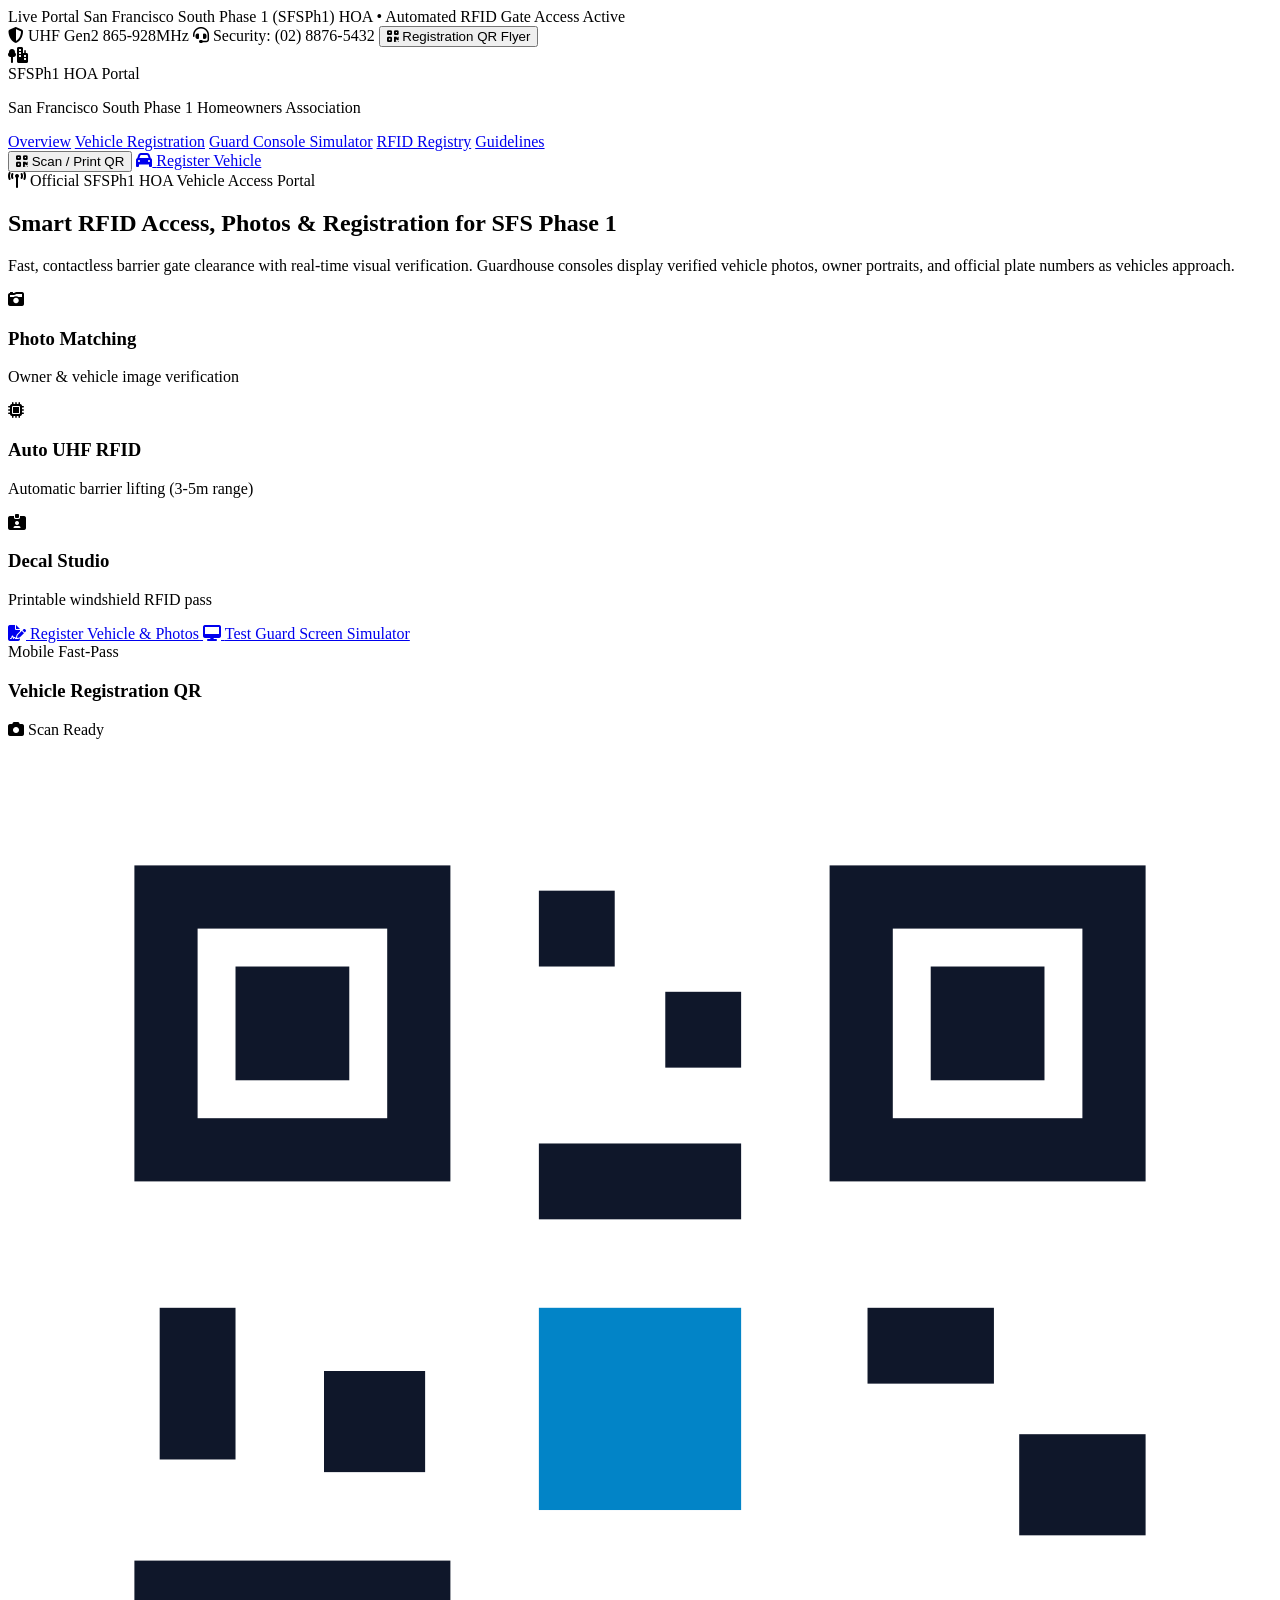
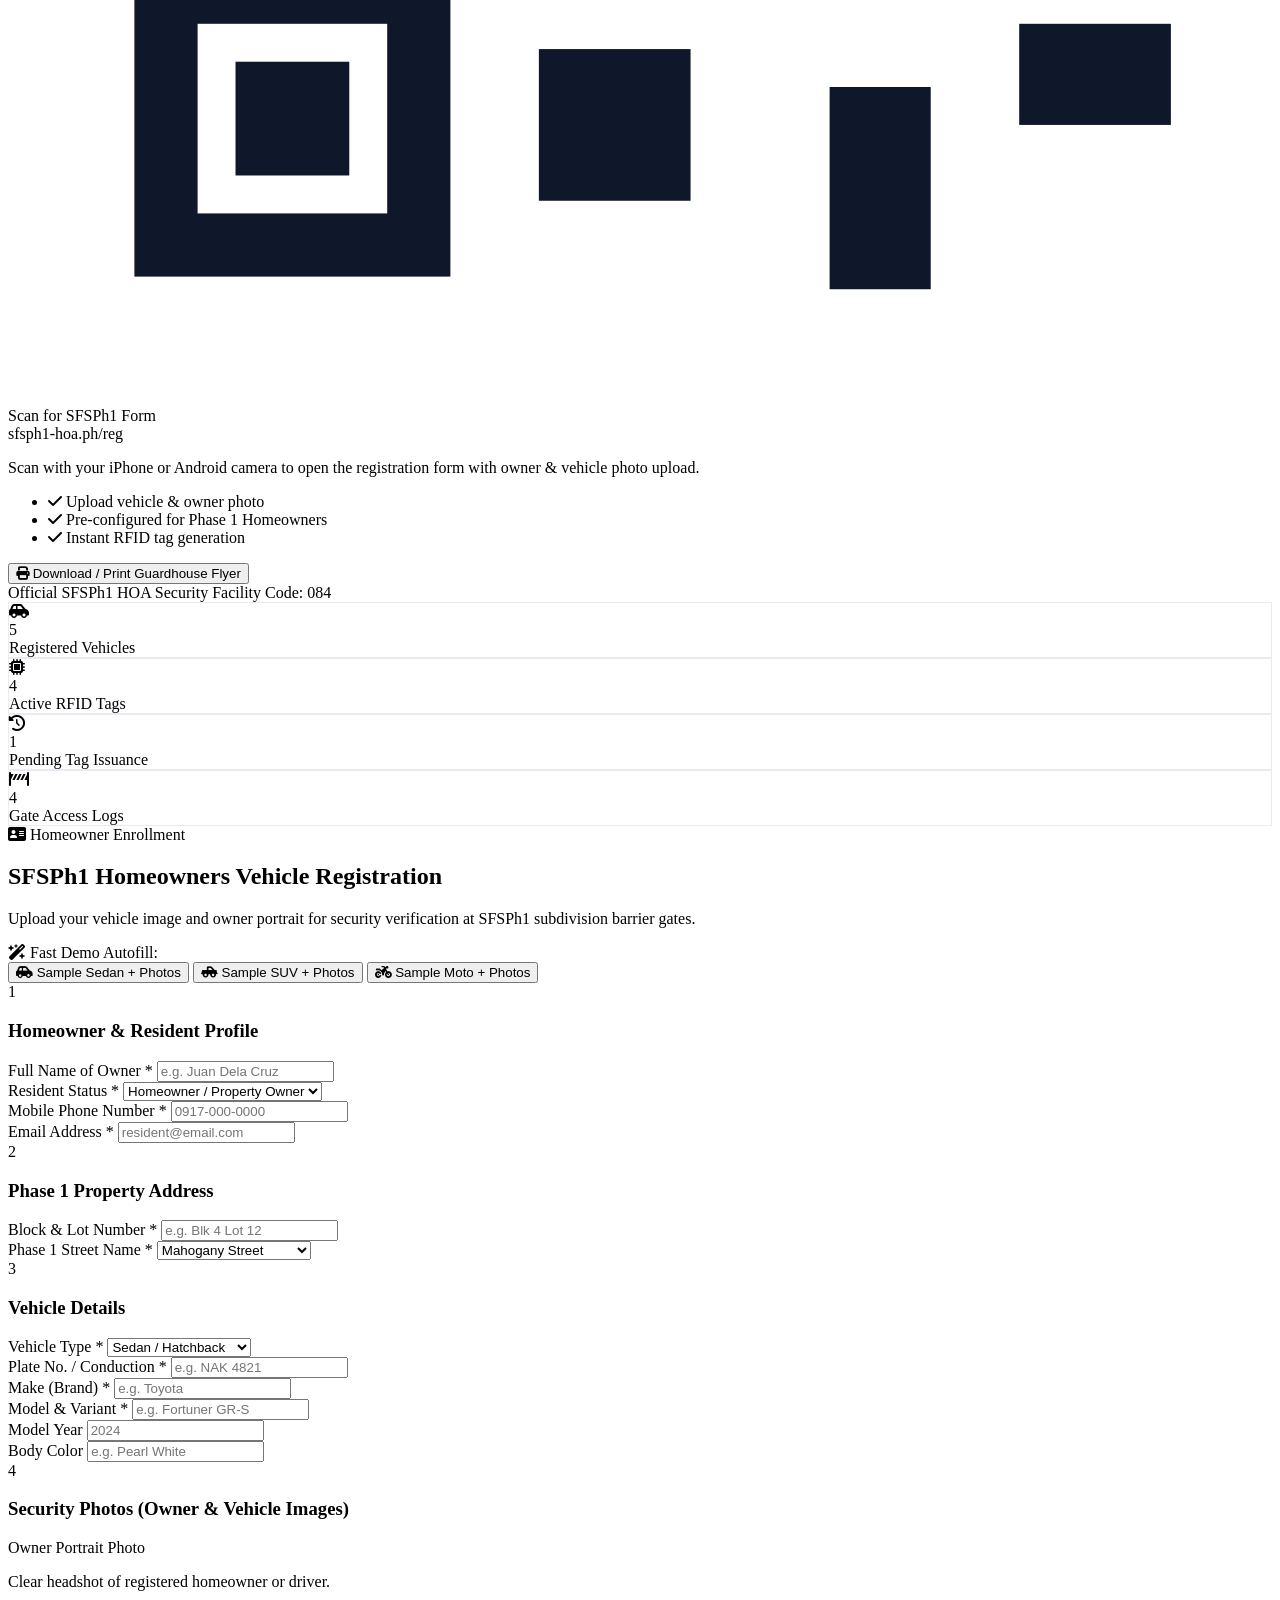
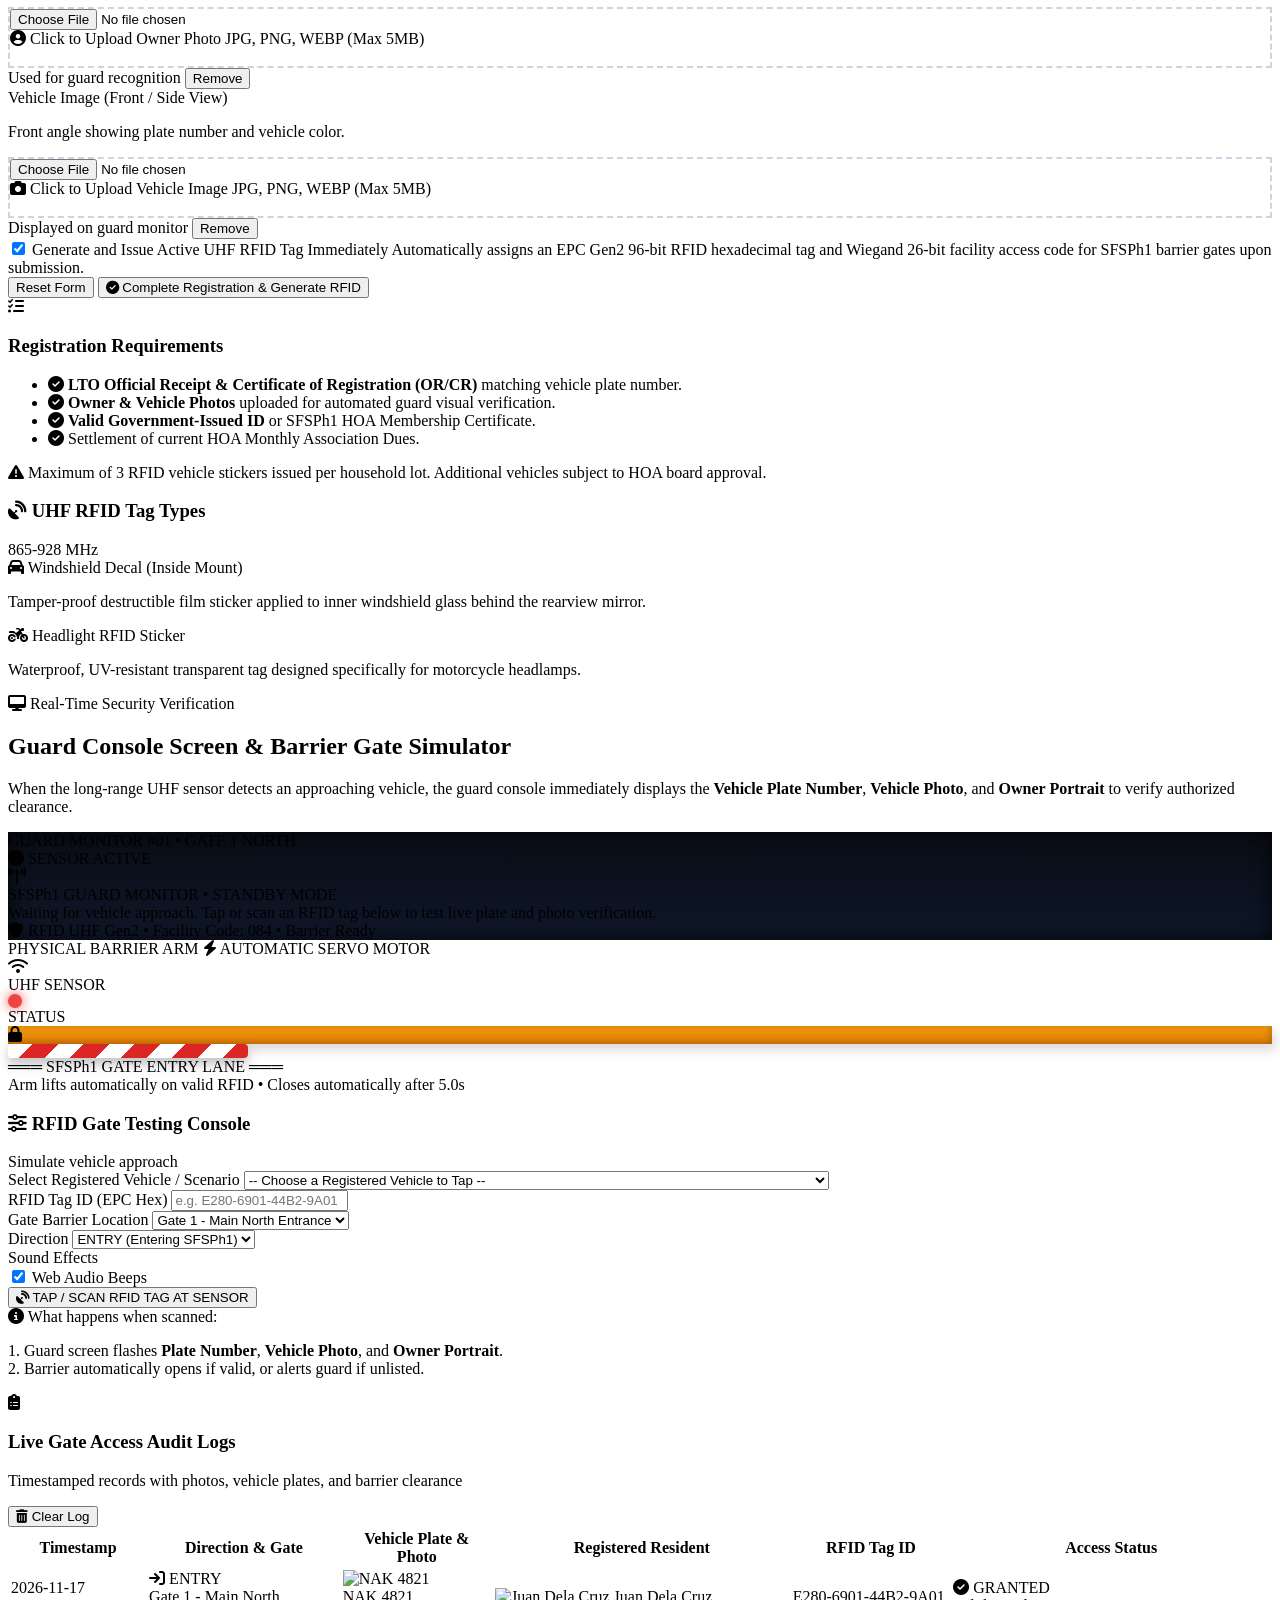
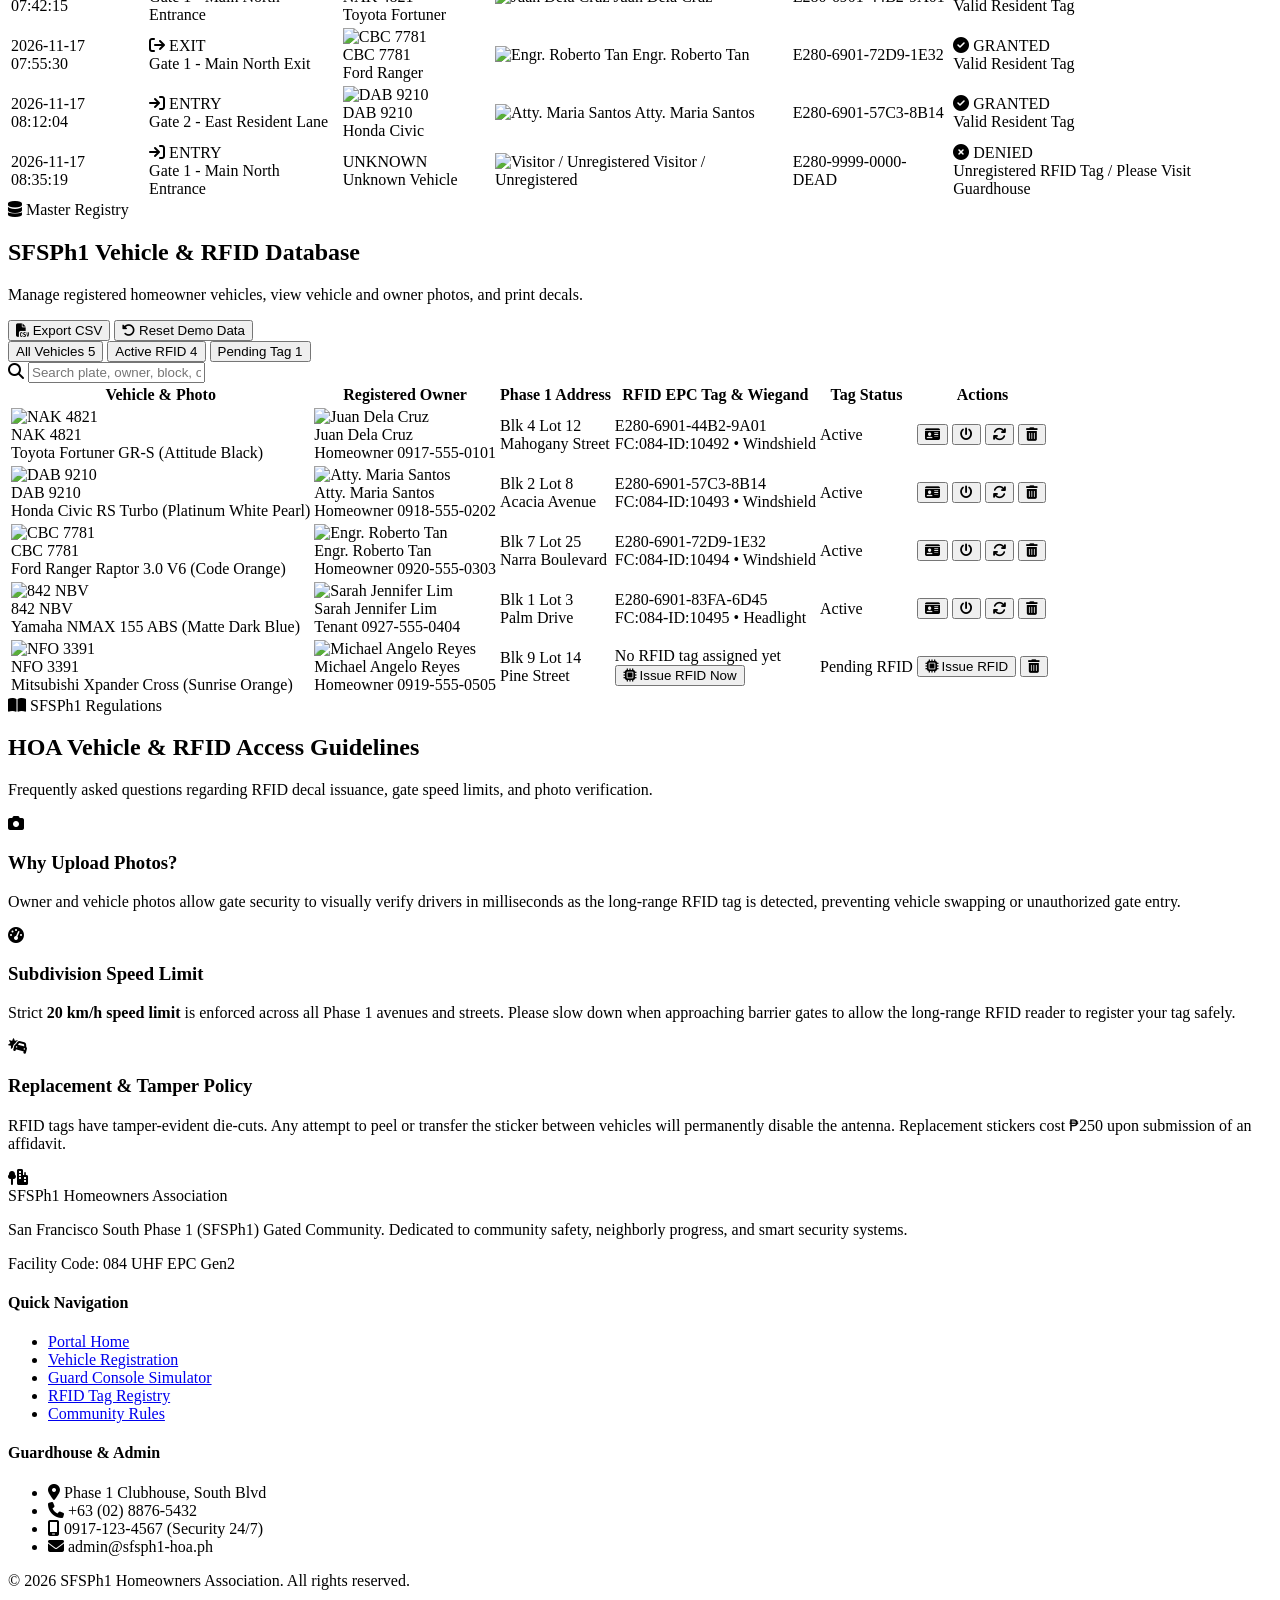
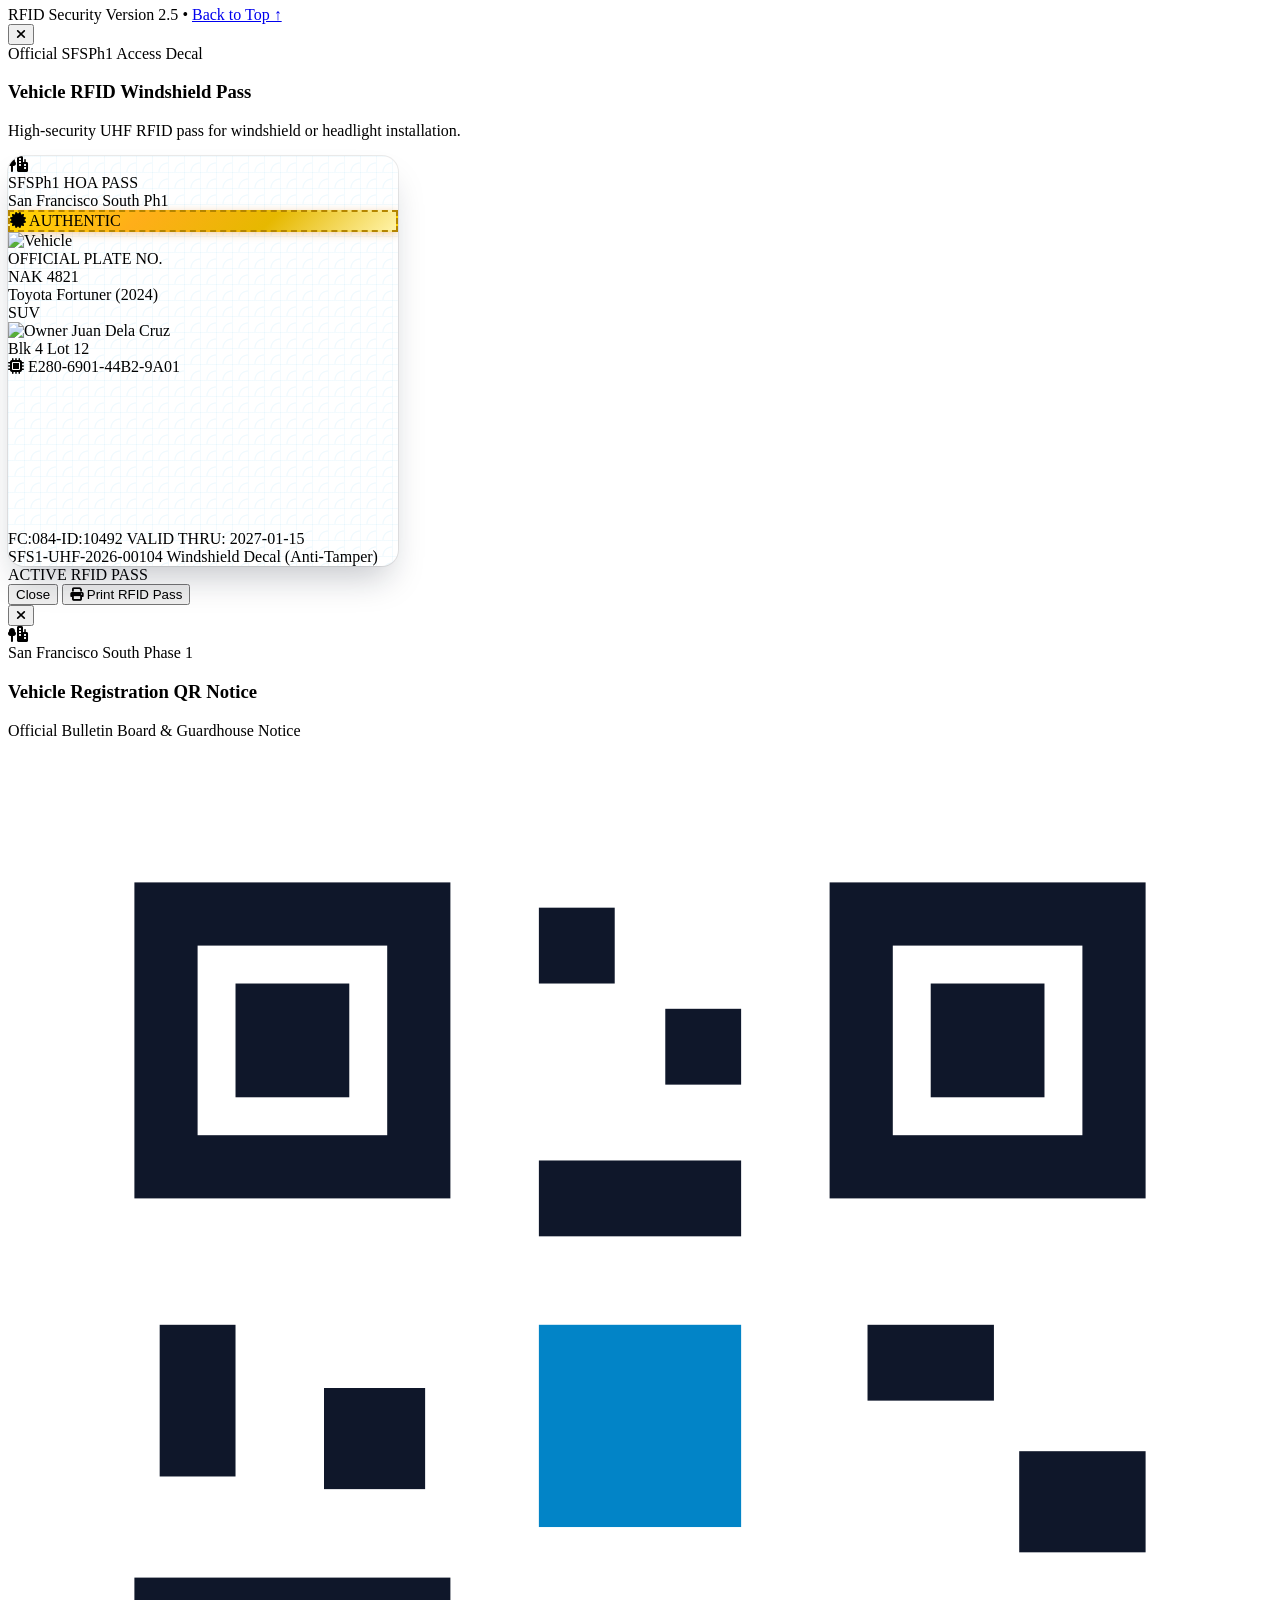
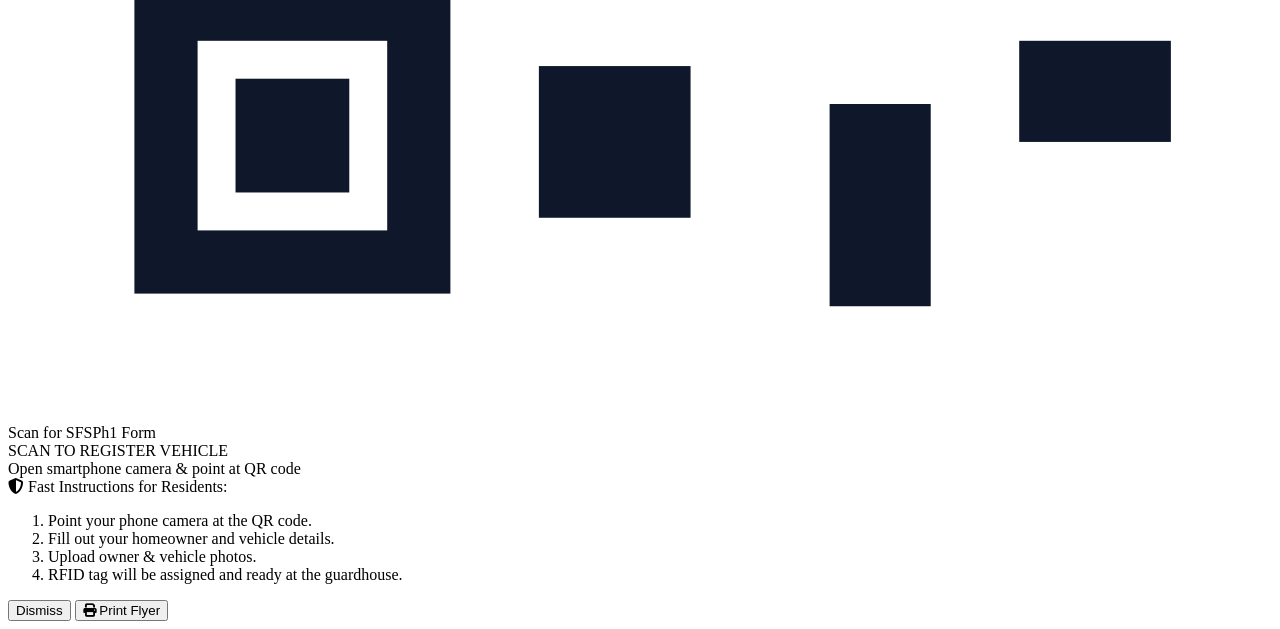
==== index.html @ 9034a295 "Add owner image and vehicle image upload, and guard console display with plate number and photos" ====
<!DOCTYPE html>
<html lang="en" class="scroll-smooth">
<head>
    <meta charset="UTF-8">
    <meta name="viewport" content="width=device-width, initial-scale=1.0">
    <title>SFSPh1 Homeowners Association | Vehicle Registration & RFID Management Portal</title>
    <meta name="description" content="Official SFSPh1 Homeowners Association Vehicle Registration, RFID Tag Generation, and Smart Barrier Access Control System.">

    <!-- Google Fonts -->
    <link rel="preconnect" href="https://fonts.googleapis.com">
    <link rel="preconnect" href="https://fonts.gstatic.com" crossorigin>
    <link href="https://fonts.googleapis.com/css2?family=Plus+Jakarta+Sans:wght@300;400;500;600;700;800&family=JetBrains+Mono:wght@400;500;700;800&display=swap" rel="stylesheet">

    <!-- Tailwind CSS (v3 CDN) -->
    <script src="https://cdn.tailwindcss.com"></script>
    <script>
        tailwind.config = {
            theme: {
                extend: {
                    fontFamily: {
                        sans: ['"Plus Jakarta Sans"', 'sans-serif'],
                        mono: ['"JetBrains Mono"', 'monospace'],
                    },
                    colors: {
                        sfs: {
                            50: '#f0f9ff',
                            100: '#e0f2fe',
                            500: '#0ea5e9',
                            600: '#0284c7',
                            700: '#0369a1',
                            800: '#075985',
                            900: '#0c4a6e',
                            dark: '#0f172a',
                        }
                    }
                }
            }
        }
    </script>

    <!-- Font Awesome Icons -->
    <link rel="stylesheet" href="https://cdnjs.cloudflare.com/ajax/libs/font-awesome/6.5.1/css/all.min.css">

    <!-- QRCode.js CDN -->
    <script src="https://cdnjs.cloudflare.com/ajax/libs/qrcodejs/1.0.0/qrcode.min.js"></script>

    <!-- JsBarcode CDN -->
    <script src="https://cdn.jsdelivr.net/npm/jsbarcode@3.11.5/dist/JsBarcode.all.min.js"></script>

    <!-- Canvas Confetti -->
    <script src="https://cdn.jsdelivr.net/npm/canvas-confetti@1.9.2/dist/confetti.browser.min.js"></script>

    <!-- Custom CSS -->
    <link rel="stylesheet" href="css/styles.css">
</head>
<body class="bg-slate-50 text-slate-800 font-sans antialiased selection:bg-sky-500 selection:text-white min-h-screen flex flex-col">

    <!-- Toast Notifications Container -->
    <div id="toastContainer" class="fixed top-5 right-5 flex flex-col gap-2.5 z-50"></div>

    <!-- Top Announcement Bar -->
    <div class="bg-gradient-to-r from-slate-900 via-sky-950 to-slate-900 text-slate-200 text-xs py-2 px-4 border-b border-sky-900/50">
        <div class="max-w-7xl mx-auto flex flex-wrap items-center justify-between gap-2">
            <div class="flex items-center gap-2">
                <span class="inline-flex items-center gap-1.5 px-2 py-0.5 rounded-full bg-emerald-500/20 text-emerald-300 font-semibold border border-emerald-500/30">
                    <span class="w-1.5 h-1.5 rounded-full bg-emerald-400 animate-ping"></span> Live Portal
                </span>
                <span class="font-medium text-slate-300">San Francisco South Phase 1 (SFSPh1) HOA • Automated RFID Gate Access Active</span>
            </div>
            <div class="flex items-center gap-4 text-slate-400">
                <span class="hidden sm:inline"><i class="fa-solid fa-shield-halved text-sky-400 mr-1"></i> UHF Gen2 865-928MHz</span>
                <span class="hidden md:inline"><i class="fa-solid fa-headset text-emerald-400 mr-1"></i> Security: (02) 8876-5432</span>
                <button onclick="app.openPosterModal()" class="text-sky-300 hover:text-white font-semibold underline underline-offset-2 flex items-center gap-1">
                    <i class="fa-solid fa-qrcode"></i> Registration QR Flyer
                </button>
            </div>
        </div>
    </div>

    <!-- Main Navigation Header -->
    <header class="sticky top-0 z-40 bg-white/95 backdrop-blur-md border-b border-slate-200 shadow-sm">
        <div class="max-w-7xl mx-auto px-4 sm:px-6 lg:px-8">
            <div class="flex items-center justify-between h-20">
                <!-- HOA Branding / Logo -->
                <div class="flex items-center gap-3.5">
                    <div class="w-12 h-12 rounded-xl bg-gradient-to-br from-sky-600 to-slate-900 flex items-center justify-center text-white shadow-md shadow-sky-600/20 ring-2 ring-sky-500/20">
                        <i class="fa-solid fa-tree-city text-2xl"></i>
                    </div>
                    <div>
                        <div class="flex items-center gap-2">
                            <span class="font-extrabold text-slate-900 tracking-tight text-xl">SFSPh1</span>
                            <span class="px-2 py-0.5 rounded-md text-[10px] font-bold bg-sky-100 text-sky-800 border border-sky-200 uppercase tracking-wider">HOA Portal</span>
                        </div>
                        <p class="text-xs text-slate-500 font-medium">San Francisco South Phase 1 Homeowners Association</p>
                    </div>
                </div>

                <!-- Navigation Links -->
                <nav class="hidden lg:flex items-center gap-1">
                    <a href="#overview" class="px-3.5 py-2 rounded-lg text-sm font-semibold text-slate-700 hover:text-sky-600 hover:bg-slate-100 transition-colors">Overview</a>
                    <a href="#register" class="px-3.5 py-2 rounded-lg text-sm font-semibold text-slate-700 hover:text-sky-600 hover:bg-slate-100 transition-colors">Vehicle Registration</a>
                    <a href="#gateSimulator" class="px-3.5 py-2 rounded-lg text-sm font-semibold text-slate-700 hover:text-sky-600 hover:bg-slate-100 transition-colors">Guard Console Simulator</a>
                    <a href="#registrySection" class="px-3.5 py-2 rounded-lg text-sm font-semibold text-slate-700 hover:text-sky-600 hover:bg-slate-100 transition-colors">RFID Registry</a>
                    <a href="#guidelines" class="px-3.5 py-2 rounded-lg text-sm font-semibold text-slate-700 hover:text-sky-600 hover:bg-slate-100 transition-colors">Guidelines</a>
                </nav>

                <!-- Action Buttons -->
                <div class="flex items-center gap-2.5">
                    <button onclick="app.openPosterModal()" class="hidden sm:inline-flex items-center gap-2 px-3.5 py-2 rounded-xl border border-slate-200 bg-white text-slate-700 hover:bg-slate-50 hover:border-slate-300 font-semibold text-xs shadow-sm transition-all">
                        <i class="fa-solid fa-qrcode text-sky-600"></i>
                        <span>Scan / Print QR</span>
                    </button>
                    <a href="#register" class="inline-flex items-center gap-2 px-4 py-2.5 rounded-xl bg-gradient-to-r from-sky-600 to-sky-700 text-white font-bold text-xs shadow-md shadow-sky-600/25 hover:from-sky-700 hover:to-sky-800 transition-all">
                        <i class="fa-solid fa-car"></i>
                        <span>Register Vehicle</span>
                    </a>
                </div>
            </div>
        </div>
    </header>

    <!-- Main Content Area -->
    <main class="flex-grow">

        <!-- HERO SECTION -->
        <section id="overview" class="relative overflow-hidden bg-gradient-to-b from-slate-900 via-slate-900 to-slate-800 text-white py-16 lg:py-20 border-b border-slate-800">
            <div class="absolute top-0 right-1/4 w-96 h-96 bg-sky-600/20 rounded-full blur-3xl pointer-events-none"></div>
            <div class="absolute bottom-0 left-1/4 w-96 h-96 bg-emerald-600/10 rounded-full blur-3xl pointer-events-none"></div>

            <div class="max-w-7xl mx-auto px-4 sm:px-6 lg:px-8 relative z-10">
                <div class="grid grid-cols-1 lg:grid-cols-12 gap-12 items-center">
                    
                    <!-- Left Column: Copy & Value Proposition -->
                    <div class="lg:col-span-7 space-y-6">
                        <div class="inline-flex items-center gap-2 px-3.5 py-1.5 rounded-full bg-sky-950/80 border border-sky-500/30 text-sky-300 text-xs font-semibold backdrop-blur-sm">
                            <i class="fa-solid fa-tower-broadcast text-sky-400"></i>
                            <span>Official SFSPh1 HOA Vehicle Access Portal</span>
                        </div>

                        <h1 class="text-3xl sm:text-4xl lg:text-5xl font-extrabold tracking-tight text-white leading-tight">
                            Smart <span class="text-transparent bg-clip-text bg-gradient-to-r from-sky-400 via-sky-300 to-emerald-400">RFID Access, Photos & Registration</span> for SFS Phase 1
                        </h1>

                        <p class="text-slate-300 text-base sm:text-lg leading-relaxed max-w-2xl">
                            Fast, contactless barrier gate clearance with real-time visual verification. Guardhouse consoles display verified vehicle photos, owner portraits, and official plate numbers as vehicles approach.
                        </p>

                        <!-- Key Pillars Grid -->
                        <div class="grid grid-cols-2 sm:grid-cols-3 gap-3 pt-2">
                            <div class="bg-slate-800/80 border border-slate-700/80 rounded-xl p-3.5 backdrop-blur-sm">
                                <div class="text-sky-400 mb-1.5"><i class="fa-solid fa-camera-retro text-xl"></i></div>
                                <h3 class="font-bold text-sm text-slate-100">Photo Matching</h3>
                                <p class="text-xs text-slate-400">Owner & vehicle image verification</p>
                            </div>
                            <div class="bg-slate-800/80 border border-slate-700/80 rounded-xl p-3.5 backdrop-blur-sm">
                                <div class="text-emerald-400 mb-1.5"><i class="fa-solid fa-microchip text-xl"></i></div>
                                <h3 class="font-bold text-sm text-slate-100">Auto UHF RFID</h3>
                                <p class="text-xs text-slate-400">Automatic barrier lifting (3-5m range)</p>
                            </div>
                            <div class="bg-slate-800/80 border border-slate-700/80 rounded-xl p-3.5 backdrop-blur-sm col-span-2 sm:col-span-1">
                                <div class="text-amber-400 mb-1.5"><i class="fa-solid fa-id-card-clip text-xl"></i></div>
                                <h3 class="font-bold text-sm text-slate-100">Decal Studio</h3>
                                <p class="text-xs text-slate-400">Printable windshield RFID pass</p>
                            </div>
                        </div>

                        <!-- CTA Row -->
                        <div class="flex flex-wrap items-center gap-3.5 pt-2">
                            <a href="#register" class="px-6 py-3.5 rounded-xl bg-gradient-to-r from-sky-500 to-sky-600 hover:from-sky-600 hover:to-sky-700 text-white font-bold text-sm shadow-lg shadow-sky-500/25 flex items-center gap-2 transition-all">
                                <i class="fa-solid fa-file-signature"></i>
                                <span>Register Vehicle & Photos</span>
                            </a>
                            <a href="#gateSimulator" class="px-6 py-3.5 rounded-xl bg-slate-800 hover:bg-slate-700/80 border border-slate-700 text-slate-200 font-semibold text-sm flex items-center gap-2 transition-all">
                                <i class="fa-solid fa-desktop text-amber-400"></i>
                                <span>Test Guard Screen Simulator</span>
                            </a>
                        </div>
                    </div>

                    <!-- Right Column: Live QR Code & Quick Registration Widget Card -->
                    <div class="lg:col-span-5">
                        <div class="bg-slate-800/90 border border-slate-700 rounded-2xl p-6 shadow-2xl backdrop-blur-md relative overflow-hidden">
                            <div class="absolute -right-10 -bottom-10 w-40 h-40 bg-sky-500/10 rounded-full blur-2xl"></div>

                            <div class="flex items-center justify-between pb-4 mb-4 border-b border-slate-700/80">
                                <div>
                                    <span class="text-[11px] font-bold uppercase tracking-wider text-sky-400">Mobile Fast-Pass</span>
                                    <h3 class="font-bold text-lg text-white">Vehicle Registration QR</h3>
                                </div>
                                <span class="px-2.5 py-1 rounded-full text-[10px] font-bold bg-emerald-500/20 text-emerald-300 border border-emerald-500/30">
                                    <i class="fa-solid fa-camera mr-1"></i> Scan Ready
                                </span>
                            </div>

                            <div class="flex flex-col sm:flex-row items-center gap-5">
                                <div class="bg-white p-3 rounded-xl shadow-inner border border-slate-200 flex flex-col items-center shrink-0">
                                    <div id="registrationQrCode" class="w-[140px] h-[140px] flex items-center justify-center"></div>
                                    <span class="text-[10px] font-mono text-slate-600 mt-2 font-bold tracking-tight">sfsph1-hoa.ph/reg</span>
                                </div>

                                <div class="space-y-3 text-xs text-slate-300">
                                    <p class="font-medium text-slate-200">
                                        Scan with your iPhone or Android camera to open the registration form with owner & vehicle photo upload.
                                    </p>
                                    <ul class="space-y-1.5 text-slate-400">
                                        <li class="flex items-start gap-2">
                                            <i class="fa-solid fa-check text-emerald-400 mt-0.5"></i>
                                            <span>Upload vehicle & owner photo</span>
                                        </li>
                                        <li class="flex items-start gap-2">
                                            <i class="fa-solid fa-check text-emerald-400 mt-0.5"></i>
                                            <span>Pre-configured for Phase 1 Homeowners</span>
                                        </li>
                                        <li class="flex items-start gap-2">
                                            <i class="fa-solid fa-check text-emerald-400 mt-0.5"></i>
                                            <span>Instant RFID tag generation</span>
                                        </li>
                                    </ul>

                                    <button onclick="app.openPosterModal()" class="w-full mt-2 py-2 px-3 rounded-lg bg-sky-950/60 hover:bg-sky-900 border border-sky-500/40 text-sky-300 font-bold text-xs flex items-center justify-center gap-1.5 transition-colors">
                                        <i class="fa-solid fa-print"></i>
                                        <span>Download / Print Guardhouse Flyer</span>
                                    </button>
                                </div>
                            </div>

                            <div class="mt-4 pt-3 border-t border-slate-700/60 flex items-center justify-between text-[11px] text-slate-400">
                                <span>Official SFSPh1 HOA Security</span>
                                <span class="font-mono text-slate-500">Facility Code: 084</span>
                            </div>
                        </div>
                    </div>

                </div>
            </div>
        </section>

        <!-- STATS COUNTER STRIP -->
        <section class="max-w-7xl mx-auto px-4 sm:px-6 lg:px-8 -mt-8 relative z-20">
            <div class="grid grid-cols-2 lg:grid-cols-4 gap-4">
                
                <div class="glass-panel rounded-2xl p-5 shadow-lg border border-slate-200/80 flex items-center gap-4">
                    <div class="w-12 h-12 rounded-xl bg-blue-50 text-blue-600 flex items-center justify-center text-xl shrink-0 border border-blue-100">
                        <i class="fa-solid fa-car-side"></i>
                    </div>
                    <div>
                        <div id="statTotalVehicles" class="text-2xl font-black text-slate-900 font-mono">0</div>
                        <div class="text-xs font-semibold text-slate-500 uppercase tracking-wide">Registered Vehicles</div>
                    </div>
                </div>

                <div class="glass-panel rounded-2xl p-5 shadow-lg border border-slate-200/80 flex items-center gap-4">
                    <div class="w-12 h-12 rounded-xl bg-emerald-50 text-emerald-600 flex items-center justify-center text-xl shrink-0 border border-emerald-100">
                        <i class="fa-solid fa-microchip"></i>
                    </div>
                    <div>
                        <div id="statActiveRfids" class="text-2xl font-black text-emerald-600 font-mono">0</div>
                        <div class="text-xs font-semibold text-slate-500 uppercase tracking-wide">Active RFID Tags</div>
                    </div>
                </div>

                <div class="glass-panel rounded-2xl p-5 shadow-lg border border-slate-200/80 flex items-center gap-4">
                    <div class="w-12 h-12 rounded-xl bg-amber-50 text-amber-600 flex items-center justify-center text-xl shrink-0 border border-amber-100">
                        <i class="fa-solid fa-clock-rotate-left"></i>
                    </div>
                    <div>
                        <div id="statPendingRfids" class="text-2xl font-black text-amber-600 font-mono">0</div>
                        <div class="text-xs font-semibold text-slate-500 uppercase tracking-wide">Pending Tag Issuance</div>
                    </div>
                </div>

                <div class="glass-panel rounded-2xl p-5 shadow-lg border border-slate-200/80 flex items-center gap-4">
                    <div class="w-12 h-12 rounded-xl bg-purple-50 text-purple-600 flex items-center justify-center text-xl shrink-0 border border-purple-100">
                        <i class="fa-solid fa-road-barrier"></i>
                    </div>
                    <div>
                        <div id="statGateEntries" class="text-2xl font-black text-purple-600 font-mono">0</div>
                        <div class="text-xs font-semibold text-slate-500 uppercase tracking-wide">Gate Access Logs</div>
                    </div>
                </div>

            </div>
        </section>

        <!-- SECTION: VEHICLE REGISTRATION FORM WITH PHOTO UPLOADS -->
        <section id="register" class="py-16 max-w-7xl mx-auto px-4 sm:px-6 lg:px-8">
            <div class="text-center max-w-3xl mx-auto mb-10">
                <span class="inline-flex items-center gap-1.5 px-3 py-1 rounded-full text-xs font-bold bg-sky-100 text-sky-800 uppercase tracking-wider mb-2">
                    <i class="fa-solid fa-address-card"></i> Homeowner Enrollment
                </span>
                <h2 class="text-3xl font-extrabold text-slate-900 tracking-tight">SFSPh1 Homeowners Vehicle Registration</h2>
                <p class="text-sm text-slate-500 mt-2">
                    Upload your vehicle image and owner portrait for security verification at SFSPh1 subdivision barrier gates.
                </p>
            </div>

            <div class="grid grid-cols-1 lg:grid-cols-12 gap-8 items-start">
                
                <!-- Left 8 cols: Interactive Registration Form -->
                <div class="lg:col-span-8 bg-white rounded-2xl border border-slate-200/80 shadow-md p-6 sm:p-8">
                    
                    <!-- Quick Autofill Bar for testing convenience -->
                    <div class="flex flex-wrap items-center justify-between gap-3 p-3.5 bg-slate-50 rounded-xl border border-slate-200 mb-6">
                        <span class="text-xs font-bold text-slate-600 flex items-center gap-1.5">
                            <i class="fa-solid fa-wand-magic-sparkles text-sky-600"></i> Fast Demo Autofill:
                        </span>
                        <div class="flex flex-wrap items-center gap-2">
                            <button type="button" onclick="app.fillSampleForm('sedan')" class="px-2.5 py-1 text-xs font-semibold bg-white border border-slate-300 hover:border-sky-500 hover:text-sky-600 rounded-lg shadow-sm transition-colors">
                                <i class="fa-solid fa-car-side text-blue-500 mr-1"></i> Sample Sedan + Photos
                            </button>
                            <button type="button" onclick="app.fillSampleForm('suv')" class="px-2.5 py-1 text-xs font-semibold bg-white border border-slate-300 hover:border-emerald-500 hover:text-emerald-600 rounded-lg shadow-sm transition-colors">
                                <i class="fa-solid fa-truck-pickup text-emerald-500 mr-1"></i> Sample SUV + Photos
                            </button>
                            <button type="button" onclick="app.fillSampleForm('moto')" class="px-2.5 py-1 text-xs font-semibold bg-white border border-slate-300 hover:border-amber-500 hover:text-amber-600 rounded-lg shadow-sm transition-colors">
                                <i class="fa-solid fa-motorcycle text-amber-500 mr-1"></i> Sample Moto + Photos
                            </button>
                        </div>
                    </div>

                    <form id="vehicleRegistrationForm" class="space-y-6">
                        
                        <!-- Part 1: Resident Information -->
                        <div>
                            <div class="flex items-center gap-2 pb-2 mb-4 border-b border-slate-100">
                                <span class="w-6 h-6 rounded-full bg-sky-600 text-white font-bold text-xs flex items-center justify-center">1</span>
                                <h3 class="font-bold text-slate-900 text-sm uppercase tracking-wider">Homeowner & Resident Profile</h3>
                            </div>

                            <div class="grid grid-cols-1 sm:grid-cols-2 gap-4">
                                <div>
                                    <label class="block text-xs font-bold text-slate-700 uppercase mb-1.5" for="ownerName">
                                        Full Name of Owner <span class="text-red-500">*</span>
                                    </label>
                                    <input type="text" id="ownerName" name="ownerName" required placeholder="e.g. Juan Dela Cruz" class="w-full px-3.5 py-2.5 rounded-xl border border-slate-300 focus:outline-none focus:ring-2 focus:ring-sky-500 text-sm font-medium">
                                </div>

                                <div>
                                    <label class="block text-xs font-bold text-slate-700 uppercase mb-1.5" for="ownerType">
                                        Resident Status <span class="text-red-500">*</span>
                                    </label>
                                    <select id="ownerType" name="ownerType" required class="w-full px-3.5 py-2.5 rounded-xl border border-slate-300 focus:outline-none focus:ring-2 focus:ring-sky-500 text-sm font-medium bg-white">
                                        <option value="Homeowner">Homeowner / Property Owner</option>
                                        <option value="Tenant">Registered Tenant</option>
                                        <option value="Authorized Driver">Authorized Resident Driver</option>
                                    </select>
                                </div>

                                <div>
                                    <label class="block text-xs font-bold text-slate-700 uppercase mb-1.5" for="contact">
                                        Mobile Phone Number <span class="text-red-500">*</span>
                                    </label>
                                    <input type="text" id="contact" name="contact" required placeholder="0917-000-0000" class="w-full px-3.5 py-2.5 rounded-xl border border-slate-300 focus:outline-none focus:ring-2 focus:ring-sky-500 text-sm font-medium">
                                </div>

                                <div>
                                    <label class="block text-xs font-bold text-slate-700 uppercase mb-1.5" for="email">
                                        Email Address <span class="text-red-500">*</span>
                                    </label>
                                    <input type="email" id="email" name="email" required placeholder="resident@email.com" class="w-full px-3.5 py-2.5 rounded-xl border border-slate-300 focus:outline-none focus:ring-2 focus:ring-sky-500 text-sm font-medium">
                                </div>
                            </div>
                        </div>

                        <!-- Part 2: SFS Phase 1 Address -->
                        <div>
                            <div class="flex items-center gap-2 pb-2 mb-4 border-b border-slate-100">
                                <span class="w-6 h-6 rounded-full bg-sky-600 text-white font-bold text-xs flex items-center justify-center">2</span>
                                <h3 class="font-bold text-slate-900 text-sm uppercase tracking-wider">Phase 1 Property Address</h3>
                            </div>

                            <div class="grid grid-cols-1 sm:grid-cols-2 gap-4">
                                <div>
                                    <label class="block text-xs font-bold text-slate-700 uppercase mb-1.5" for="blockLot">
                                        Block & Lot Number <span class="text-red-500">*</span>
                                    </label>
                                    <input type="text" id="blockLot" name="blockLot" required placeholder="e.g. Blk 4 Lot 12" class="w-full px-3.5 py-2.5 rounded-xl border border-slate-300 focus:outline-none focus:ring-2 focus:ring-sky-500 text-sm font-medium">
                                </div>

                                <div>
                                    <label class="block text-xs font-bold text-slate-700 uppercase mb-1.5" for="street">
                                        Phase 1 Street Name <span class="text-red-500">*</span>
                                    </label>
                                    <select id="street" name="street" required class="w-full px-3.5 py-2.5 rounded-xl border border-slate-300 focus:outline-none focus:ring-2 focus:ring-sky-500 text-sm font-medium bg-white">
                                        <option value="Mahogany Street">Mahogany Street</option>
                                        <option value="Acacia Avenue">Acacia Avenue</option>
                                        <option value="Narra Boulevard">Narra Boulevard</option>
                                        <option value="Palm Drive">Palm Drive</option>
                                        <option value="Pine Street">Pine Street</option>
                                        <option value="Cedar Lane">Cedar Lane</option>
                                        <option value="South Main Boulevard">South Main Boulevard</option>
                                    </select>
                                </div>
                            </div>
                        </div>

                        <!-- Part 3: Vehicle Information -->
                        <div>
                            <div class="flex items-center gap-2 pb-2 mb-4 border-b border-slate-100">
                                <span class="w-6 h-6 rounded-full bg-sky-600 text-white font-bold text-xs flex items-center justify-center">3</span>
                                <h3 class="font-bold text-slate-900 text-sm uppercase tracking-wider">Vehicle Details</h3>
                            </div>

                            <div class="grid grid-cols-1 sm:grid-cols-3 gap-4">
                                <div>
                                    <label class="block text-xs font-bold text-slate-700 uppercase mb-1.5" for="vehicleType">
                                        Vehicle Type <span class="text-red-500">*</span>
                                    </label>
                                    <select id="vehicleType" name="vehicleType" required class="w-full px-3.5 py-2.5 rounded-xl border border-slate-300 focus:outline-none focus:ring-2 focus:ring-sky-500 text-sm font-medium bg-white">
                                        <option value="Sedan">Sedan / Hatchback</option>
                                        <option value="SUV">SUV / Crossover</option>
                                        <option value="Pickup Truck">Pickup Truck</option>
                                        <option value="MPV / Van">MPV / Van</option>
                                        <option value="Motorcycle">Motorcycle / Scooter</option>
                                        <option value="E-Vehicle">Electric Vehicle (EV)</option>
                                    </select>
                                </div>

                                <div>
                                    <label class="block text-xs font-bold text-slate-700 uppercase mb-1.5" for="plateNumber">
                                        Plate No. / Conduction <span class="text-red-500">*</span>
                                    </label>
                                    <input type="text" id="plateNumber" name="plateNumber" required placeholder="e.g. NAK 4821" class="w-full px-3.5 py-2.5 rounded-xl border border-slate-300 focus:outline-none focus:ring-2 focus:ring-sky-500 text-sm font-mono font-bold uppercase">
                                </div>

                                <div>
                                    <label class="block text-xs font-bold text-slate-700 uppercase mb-1.5" for="make">
                                        Make (Brand) <span class="text-red-500">*</span>
                                    </label>
                                    <input type="text" id="make" name="make" required placeholder="e.g. Toyota" class="w-full px-3.5 py-2.5 rounded-xl border border-slate-300 focus:outline-none focus:ring-2 focus:ring-sky-500 text-sm font-medium">
                                </div>

                                <div>
                                    <label class="block text-xs font-bold text-slate-700 uppercase mb-1.5" for="model">
                                        Model & Variant <span class="text-red-500">*</span>
                                    </label>
                                    <input type="text" id="model" name="model" required placeholder="e.g. Fortuner GR-S" class="w-full px-3.5 py-2.5 rounded-xl border border-slate-300 focus:outline-none focus:ring-2 focus:ring-sky-500 text-sm font-medium">
                                </div>

                                <div>
                                    <label class="block text-xs font-bold text-slate-700 uppercase mb-1.5" for="year">
                                        Model Year
                                    </label>
                                    <input type="text" id="year" name="year" placeholder="2024" class="w-full px-3.5 py-2.5 rounded-xl border border-slate-300 focus:outline-none focus:ring-2 focus:ring-sky-500 text-sm font-medium">
                                </div>

                                <div>
                                    <label class="block text-xs font-bold text-slate-700 uppercase mb-1.5" for="color">
                                        Body Color
                                    </label>
                                    <input type="text" id="color" name="color" placeholder="e.g. Pearl White" class="w-full px-3.5 py-2.5 rounded-xl border border-slate-300 focus:outline-none focus:ring-2 focus:ring-sky-500 text-sm font-medium">
                                </div>
                            </div>
                        </div>

                        <!-- Part 4: PHOTO UPLOADS (OWNER IMAGE & VEHICLE IMAGE) -->
                        <div>
                            <div class="flex items-center gap-2 pb-2 mb-4 border-b border-slate-100">
                                <span class="w-6 h-6 rounded-full bg-sky-600 text-white font-bold text-xs flex items-center justify-center">4</span>
                                <h3 class="font-bold text-slate-900 text-sm uppercase tracking-wider">Security Photos (Owner & Vehicle Images)</h3>
                            </div>

                            <div class="grid grid-cols-1 sm:grid-cols-2 gap-5">
                                
                                <!-- Owner Photo Upload Box -->
                                <div class="bg-slate-50 p-4 rounded-xl border border-slate-200">
                                    <label class="block text-xs font-bold text-slate-800 uppercase mb-1">
                                        Owner Portrait Photo
                                    </label>
                                    <p class="text-[11px] text-slate-500 mb-2">Clear headshot of registered homeowner or driver.</p>
                                    
                                    <div class="relative image-dropzone rounded-xl bg-white p-4 flex flex-col items-center justify-center text-center cursor-pointer min-h-[140px]">
                                        <input type="file" id="ownerImageInput" accept="image/*" class="absolute inset-0 opacity-0 cursor-pointer w-full h-full z-10">
                                        
                                        <div id="ownerUploadPlaceholder" class="flex flex-col items-center">
                                            <i class="fa-solid fa-user-circle text-3xl text-slate-300 mb-1"></i>
                                            <span class="text-xs font-bold text-slate-700">Click to Upload Owner Photo</span>
                                            <span class="text-[10px] text-slate-400">JPG, PNG, WEBP (Max 5MB)</span>
                                        </div>

                                        <img id="ownerImagePreview" class="hidden w-24 h-24 rounded-full object-cover border-2 border-sky-500 shadow-md">
                                    </div>

                                    <div class="flex items-center justify-between mt-2">
                                        <span class="text-[10px] text-slate-400">Used for guard recognition</span>
                                        <button type="button" onclick="app.clearUploadedImage('owner')" class="text-[10px] text-red-500 hover:text-red-700 font-semibold">
                                            Remove
                                        </button>
                                    </div>
                                </div>

                                <!-- Vehicle Photo Upload Box -->
                                <div class="bg-slate-50 p-4 rounded-xl border border-slate-200">
                                    <label class="block text-xs font-bold text-slate-800 uppercase mb-1">
                                        Vehicle Image (Front / Side View)
                                    </label>
                                    <p class="text-[11px] text-slate-500 mb-2">Front angle showing plate number and vehicle color.</p>
                                    
                                    <div class="relative image-dropzone rounded-xl bg-white p-4 flex flex-col items-center justify-center text-center cursor-pointer min-h-[140px]">
                                        <input type="file" id="vehicleImageInput" accept="image/*" class="absolute inset-0 opacity-0 cursor-pointer w-full h-full z-10">
                                        
                                        <div id="vehicleUploadPlaceholder" class="flex flex-col items-center">
                                            <i class="fa-solid fa-camera text-3xl text-slate-300 mb-1"></i>
                                            <span class="text-xs font-bold text-slate-700">Click to Upload Vehicle Image</span>
                                            <span class="text-[10px] text-slate-400">JPG, PNG, WEBP (Max 5MB)</span>
                                        </div>

                                        <img id="vehicleImagePreview" class="hidden w-36 h-24 rounded-lg object-cover border-2 border-sky-500 shadow-md">
                                    </div>

                                    <div class="flex items-center justify-between mt-2">
                                        <span class="text-[10px] text-slate-400">Displayed on guard monitor</span>
                                        <button type="button" onclick="app.clearUploadedImage('vehicle')" class="text-[10px] text-red-500 hover:text-red-700 font-semibold">
                                            Remove
                                        </button>
                                    </div>
                                </div>

                            </div>
                        </div>

                        <!-- Part 5: RFID Provisioning Option -->
                        <div class="p-4 rounded-xl bg-sky-50/80 border border-sky-100 flex items-start gap-3">
                            <input type="checkbox" id="autoIssueRfid" name="autoIssueRfid" checked class="mt-1 w-4 h-4 text-sky-600 rounded border-slate-300 focus:ring-sky-500">
                            <label for="autoIssueRfid" class="text-xs text-slate-700">
                                <span class="font-bold text-slate-900 block mb-0.5">Generate and Issue Active UHF RFID Tag Immediately</span>
                                Automatically assigns an EPC Gen2 96-bit RFID hexadecimal tag and Wiegand 26-bit facility access code for SFSPh1 barrier gates upon submission.
                            </label>
                        </div>

                        <!-- Form Submit Button -->
                        <div class="flex items-center justify-end gap-3 pt-2">
                            <button type="reset" class="px-5 py-2.5 rounded-xl border border-slate-200 text-slate-600 hover:bg-slate-100 font-semibold text-xs transition-colors">
                                Reset Form
                            </button>
                            <button type="submit" class="px-7 py-3 rounded-xl bg-gradient-to-r from-sky-600 to-sky-700 hover:from-sky-700 hover:to-sky-800 text-white font-bold text-sm shadow-md shadow-sky-600/25 flex items-center gap-2 transition-all">
                                <i class="fa-solid fa-circle-check"></i>
                                <span>Complete Registration & Generate RFID</span>
                            </button>
                        </div>

                    </form>
                </div>

                <!-- Right 4 cols: Requirements & Mobile Instructions -->
                <div class="lg:col-span-4 space-y-6">
                    
                    <!-- Requirement Card -->
                    <div class="bg-white rounded-2xl border border-slate-200/80 shadow-md p-6">
                        <div class="flex items-center gap-2 mb-4">
                            <div class="w-8 h-8 rounded-lg bg-sky-100 text-sky-700 flex items-center justify-center font-bold text-sm">
                                <i class="fa-solid fa-list-check"></i>
                            </div>
                            <h3 class="font-bold text-slate-900 text-sm">Registration Requirements</h3>
                        </div>

                        <ul class="space-y-3 text-xs text-slate-600">
                            <li class="flex items-start gap-2.5">
                                <i class="fa-solid fa-circle-check text-emerald-500 mt-0.5"></i>
                                <span><b>LTO Official Receipt & Certificate of Registration (OR/CR)</b> matching vehicle plate number.</span>
                            </li>
                            <li class="flex items-start gap-2.5">
                                <i class="fa-solid fa-circle-check text-emerald-500 mt-0.5"></i>
                                <span><b>Owner & Vehicle Photos</b> uploaded for automated guard visual verification.</span>
                            </li>
                            <li class="flex items-start gap-2.5">
                                <i class="fa-solid fa-circle-check text-emerald-500 mt-0.5"></i>
                                <span><b>Valid Government-Issued ID</b> or SFSPh1 HOA Membership Certificate.</span>
                            </li>
                            <li class="flex items-start gap-2.5">
                                <i class="fa-solid fa-circle-check text-emerald-500 mt-0.5"></i>
                                <span>Settlement of current HOA Monthly Association Dues.</span>
                            </li>
                        </ul>

                        <div class="mt-5 p-3 rounded-xl bg-amber-50 border border-amber-200 text-amber-800 text-xs flex items-start gap-2">
                            <i class="fa-solid fa-triangle-exclamation text-amber-500 mt-0.5 shrink-0"></i>
                            <span>Maximum of 3 RFID vehicle stickers issued per household lot. Additional vehicles subject to HOA board approval.</span>
                        </div>
                    </div>

                    <!-- RFID Tag Types Explained -->
                    <div class="bg-slate-900 text-white rounded-2xl p-6 shadow-xl relative overflow-hidden">
                        <div class="flex items-center justify-between mb-4">
                            <h3 class="font-bold text-sm text-slate-100 flex items-center gap-2">
                                <i class="fa-solid fa-satellite-dish text-sky-400"></i>
                                <span>UHF RFID Tag Types</span>
                            </h3>
                            <span class="text-[10px] font-mono text-sky-400 font-bold">865-928 MHz</span>
                        </div>

                        <div class="space-y-3 text-xs">
                            <div class="p-3 rounded-xl bg-slate-800/80 border border-slate-700/80">
                                <div class="font-bold text-sky-300 flex items-center gap-1.5 mb-1">
                                    <i class="fa-solid fa-car"></i> Windshield Decal (Inside Mount)
                                </div>
                                <p class="text-slate-400 text-[11px]">
                                    Tamper-proof destructible film sticker applied to inner windshield glass behind the rearview mirror.
                                </p>
                            </div>

                            <div class="p-3 rounded-xl bg-slate-800/80 border border-slate-700/80">
                                <div class="font-bold text-emerald-300 flex items-center gap-1.5 mb-1">
                                    <i class="fa-solid fa-motorcycle"></i> Headlight RFID Sticker
                                </div>
                                <p class="text-slate-400 text-[11px]">
                                    Waterproof, UV-resistant transparent tag designed specifically for motorcycle headlamps.
                                </p>
                            </div>
                        </div>
                    </div>

                </div>

            </div>
        </section>

        <!-- SECTION: SMART BARRIER GATE & GUARD CONSOLE MONITOR SIMULATOR -->
        <section id="gateSimulator" class="py-16 bg-slate-900 text-white border-y border-slate-800 relative overflow-hidden">
            <div class="absolute inset-0 bg-[radial-gradient(#1e293b_1px,transparent_1px)] [background-size:16px_16px] opacity-40"></div>

            <div class="max-w-7xl mx-auto px-4 sm:px-6 lg:px-8 relative z-10">
                <div class="text-center max-w-3xl mx-auto mb-10">
                    <span class="inline-flex items-center gap-1.5 px-3 py-1 rounded-full text-xs font-bold bg-amber-500/20 text-amber-300 border border-amber-500/30 uppercase tracking-wider mb-2">
                        <i class="fa-solid fa-desktop"></i> Real-Time Security Verification
                    </span>
                    <h2 class="text-3xl font-extrabold text-white tracking-tight">Guard Console Screen & Barrier Gate Simulator</h2>
                    <p class="text-sm text-slate-400 mt-2">
                        When the long-range UHF sensor detects an approaching vehicle, the guard console immediately displays the <b>Vehicle Plate Number</b>, <b>Vehicle Photo</b>, and <b>Owner Portrait</b> to verify authorized clearance.
                    </p>
                </div>

                <div class="grid grid-cols-1 lg:grid-cols-12 gap-8 items-start">
                    
                    <!-- Left 7 cols: Guard Console Screen (Monitor HUD) -->
                    <div class="lg:col-span-7 space-y-4">
                        
                        <!-- Guard Monitor Outer Casing -->
                        <div class="guard-monitor rounded-3xl p-4 sm:p-5 border-4 border-slate-800 shadow-2xl">
                            
                            <!-- Monitor Bezel Header -->
                            <div class="flex items-center justify-between pb-3 mb-3 border-b border-slate-800/80 text-xs">
                                <div class="flex items-center gap-2">
                                    <div class="w-3 h-3 rounded-full bg-red-500"></div>
                                    <div class="w-3 h-3 rounded-full bg-amber-500"></div>
                                    <div class="w-3 h-3 rounded-full bg-emerald-500"></div>
                                    <span class="ml-2 font-mono font-bold text-slate-400 tracking-wider text-[11px]">GUARD MONITOR #01 • GATE 1 NORTH</span>
                                </div>
                                <div class="flex items-center gap-3">
                                    <span class="text-[10px] font-mono text-emerald-400 bg-emerald-950/60 px-2 py-0.5 rounded border border-emerald-500/30">
                                        <i class="fa-solid fa-circle text-[8px] animate-pulse mr-1"></i> SENSOR ACTIVE
                                    </span>
                                </div>
                            </div>

                            <!-- DYNAMIC GUARD SCREEN CONTENT (Displays Plate Number, Vehicle Image, Owner Image) -->
                            <div id="guardConsoleMonitorContent">
                                
                                <!-- Standby Screen by default -->
                                <div class="p-6 rounded-2xl bg-slate-950/90 border border-slate-800 text-center space-y-3">
                                    <div class="w-14 h-14 rounded-2xl bg-sky-950/80 border border-sky-500/30 text-sky-400 flex items-center justify-center text-2xl mx-auto shadow-lg shadow-sky-500/10">
                                        <i class="fa-solid fa-tower-broadcast animate-pulse"></i>
                                    </div>
                                    <div>
                                        <div class="text-base font-extrabold text-slate-100 font-mono tracking-wide">
                                            SFSPh1 GUARD MONITOR • STANDBY MODE
                                        </div>
                                        <div class="text-xs text-slate-400 mt-1 max-w-sm mx-auto">
                                            Waiting for vehicle approach. Tap or scan an RFID tag below to test live plate and photo verification.
                                        </div>
                                    </div>
                                    <div class="inline-flex items-center gap-3 px-3 py-1.5 rounded-full bg-slate-900 border border-slate-800 text-[11px] text-slate-400 font-mono">
                                        <span><i class="fa-solid fa-shield text-emerald-400 mr-1"></i> RFID UHF Gen2</span>
                                        <span>•</span>
                                        <span>Facility Code: 084</span>
                                        <span>•</span>
                                        <span class="text-emerald-400">Barrier Ready</span>
                                    </div>
                                </div>

                            </div>

                        </div>

                        <!-- Physical Gate Barrier & Transceiver Graphic -->
                        <div class="bg-slate-950/80 rounded-2xl p-6 border border-slate-800 flex flex-col items-center">
                            
                            <div class="w-full flex items-center justify-between text-xs text-slate-400 mb-2 font-mono">
                                <span>PHYSICAL BARRIER ARM</span>
                                <span class="text-amber-400 flex items-center gap-1.5">
                                    <i class="fa-solid fa-bolt"></i> AUTOMATIC SERVO MOTOR
                                </span>
                            </div>

                            <div class="relative w-full max-w-sm h-40 flex items-end justify-center mb-2">
                                
                                <!-- Left: RFID Antenna Transceiver Tower -->
                                <div class="absolute left-6 bottom-0 flex flex-col items-center">
                                    <div id="gateRfidSensor" class="w-12 h-14 rounded-lg bg-sky-900 border-2 border-sky-400 flex items-center justify-center text-sky-200 text-lg shadow-lg shadow-sky-500/20 transition-all rfid-wave">
                                        <i class="fa-solid fa-wifi rotate-90"></i>
                                    </div>
                                    <div class="w-3 h-16 bg-slate-700 border-x border-slate-600"></div>
                                    <div class="w-8 h-2 bg-slate-600 rounded-t"></div>
                                    <span class="text-[9px] font-mono text-slate-500 mt-1">UHF SENSOR</span>
                                </div>

                                <!-- Right: Gate Barrier Pillar and Arm -->
                                <div class="absolute right-8 bottom-0 flex flex-col items-start gate-arm-container">
                                    <div class="flex items-center gap-2 mb-1 pl-3">
                                        <div id="simulatorLed" class="led-indicator red"></div>
                                        <span class="text-[10px] font-mono text-slate-400">STATUS</span>
                                    </div>

                                    <div class="relative">
                                        <div class="gate-pillar w-12 h-24 rounded-t-lg flex flex-col items-center justify-center text-white border-2 border-amber-600/60 shadow-lg">
                                            <i class="fa-solid fa-lock text-slate-900 text-xs"></i>
                                        </div>
                                        
                                        <!-- Rotating Barrier Boom Arm (pivot point at left) -->
                                        <div id="simulatorGateArm" class="gate-arm absolute top-4 -left-52"></div>
                                    </div>
                                    <div class="w-16 h-3 bg-slate-800 border border-slate-700 -ml-2 rounded-t"></div>
                                </div>

                                <div class="w-full h-8 border-b-2 border-dashed border-amber-500/40 mb-1 flex items-center justify-center">
                                    <span class="text-[10px] font-mono tracking-widest text-slate-600 uppercase">═══ SFSPh1 GATE ENTRY LANE ═══</span>
                                </div>

                            </div>

                            <div class="text-[11px] text-slate-500 font-mono">
                                Arm lifts automatically on valid RFID • Closes automatically after 5.0s
                            </div>

                        </div>

                    </div>

                    <!-- Right 5 cols: Control Console for Testing -->
                    <div class="lg:col-span-5 bg-slate-800/90 rounded-2xl p-6 sm:p-7 border border-slate-700 shadow-xl space-y-5">
                        <div class="flex items-center justify-between pb-3 border-b border-slate-700">
                            <h3 class="font-bold text-base text-white flex items-center gap-2">
                                <i class="fa-solid fa-sliders text-sky-400"></i>
                                <span>RFID Gate Testing Console</span>
                            </h3>
                            <span class="text-xs text-slate-400">Simulate vehicle approach</span>
                        </div>

                        <!-- Choose Registered Vehicle -->
                        <div>
                            <label class="block text-xs font-bold text-slate-300 uppercase mb-1.5" for="simulatorVehicleSelect">
                                Select Registered Vehicle / Scenario
                            </label>
                            <select id="simulatorVehicleSelect" class="w-full px-3.5 py-2.5 rounded-xl bg-slate-900 border border-slate-700 text-white text-xs font-medium focus:ring-2 focus:ring-sky-500 focus:outline-none">
                                <!-- Populated dynamically by app.js -->
                            </select>
                        </div>

                        <!-- Manual RFID Tag Input -->
                        <div class="grid grid-cols-1 sm:grid-cols-2 gap-3">
                            <div>
                                <label class="block text-xs font-bold text-slate-300 uppercase mb-1.5" for="manualRfidInput">
                                    RFID Tag ID (EPC Hex)
                                </label>
                                <input type="text" id="manualRfidInput" placeholder="e.g. E280-6901-44B2-9A01" class="w-full px-3.5 py-2 rounded-xl bg-slate-900 border border-slate-700 text-sky-400 text-xs font-mono font-bold focus:ring-2 focus:ring-sky-500 focus:outline-none">
                            </div>

                            <div>
                                <label class="block text-xs font-bold text-slate-300 uppercase mb-1.5" for="simulatorGateSelect">
                                    Gate Barrier Location
                                </label>
                                <select id="simulatorGateSelect" class="w-full px-3.5 py-2 rounded-xl bg-slate-900 border border-slate-700 text-white text-xs font-medium focus:ring-2 focus:ring-sky-500 focus:outline-none">
                                    <option value="Gate 1 - Main North Entrance">Gate 1 - Main North Entrance</option>
                                    <option value="Gate 1 - Main North Exit">Gate 1 - Main North Exit</option>
                                    <option value="Gate 2 - East Resident Lane">Gate 2 - East Resident Lane</option>
                                </select>
                            </div>
                        </div>

                        <div class="grid grid-cols-2 gap-3">
                            <div>
                                <label class="block text-xs font-bold text-slate-300 uppercase mb-1.5" for="simulatorDirectionSelect">
                                    Direction
                                </label>
                                <select id="simulatorDirectionSelect" class="w-full px-3.5 py-2 rounded-xl bg-slate-900 border border-slate-700 text-white text-xs font-medium focus:ring-2 focus:ring-sky-500 focus:outline-none">
                                    <option value="ENTRY">ENTRY (Entering SFSPh1)</option>
                                    <option value="EXIT">EXIT (Leaving Subdivision)</option>
                                </select>
                            </div>

                            <div>
                                <label class="block text-xs font-bold text-slate-300 uppercase mb-1.5">
                                    Sound Effects
                                </label>
                                <div class="flex items-center gap-2 h-10 px-3 bg-slate-900 border border-slate-700 rounded-xl">
                                    <input type="checkbox" id="audioToggle" checked onchange="app.state.audioEnabled = this.checked" class="w-4 h-4 text-sky-600 rounded">
                                    <label for="audioToggle" class="text-xs text-slate-300 cursor-pointer">Web Audio Beeps</label>
                                </div>
                            </div>
                        </div>

                        <!-- Tap Sensor Button -->
                        <button id="simulatorTapBtn" class="w-full py-4 rounded-xl bg-gradient-to-r from-sky-500 via-sky-600 to-emerald-600 hover:from-sky-600 hover:to-emerald-700 text-white font-extrabold text-sm shadow-xl shadow-sky-600/30 flex items-center justify-center gap-2 transition-all transform active:scale-95">
                            <i class="fa-solid fa-satellite-dish text-lg"></i>
                            <span>TAP / SCAN RFID TAG AT SENSOR</span>
                        </button>

                        <div class="p-3 bg-slate-900/80 rounded-xl border border-slate-700/80 text-xs text-slate-300 space-y-1">
                            <div class="font-bold text-sky-300 flex items-center gap-1.5">
                                <i class="fa-solid fa-circle-info"></i> What happens when scanned:
                            </div>
                            <p class="text-[11px] text-slate-400">
                                1. Guard screen flashes <b>Plate Number</b>, <b>Vehicle Photo</b>, and <b>Owner Portrait</b>.<br>
                                2. Barrier automatically opens if valid, or alerts guard if unlisted.
                            </p>
                        </div>
                    </div>

                </div>

                <!-- Recent Gate Access Audit Log Table -->
                <div class="mt-12 bg-slate-950/70 border border-slate-800 rounded-2xl overflow-hidden shadow-xl">
                    <div class="p-4 sm:p-5 border-b border-slate-800 flex flex-wrap items-center justify-between gap-3">
                        <div class="flex items-center gap-2.5">
                            <i class="fa-solid fa-clipboard-list text-sky-400 text-lg"></i>
                            <div>
                                <h3 class="font-bold text-sm text-white">Live Gate Access Audit Logs</h3>
                                <p class="text-xs text-slate-400">Timestamped records with photos, vehicle plates, and barrier clearance</p>
                            </div>
                        </div>

                        <div class="flex items-center gap-2">
                            <button onclick="app.clearGateLogs()" class="px-3 py-1.5 rounded-lg text-xs font-semibold text-slate-400 hover:text-red-400 hover:bg-slate-800 transition-colors">
                                <i class="fa-solid fa-trash-can mr-1"></i> Clear Log
                            </button>
                        </div>
                    </div>

                    <div class="overflow-x-auto">
                        <table class="w-full text-left">
                            <thead class="bg-slate-900/90 text-slate-400 uppercase text-[10px] tracking-wider border-b border-slate-800">
                                <tr>
                                    <th class="px-4 py-3">Timestamp</th>
                                    <th class="px-4 py-3">Direction & Gate</th>
                                    <th class="px-4 py-3">Vehicle Plate & Photo</th>
                                    <th class="px-4 py-3">Registered Resident</th>
                                    <th class="px-4 py-3">RFID Tag ID</th>
                                    <th class="px-4 py-3">Access Status</th>
                                </tr>
                            </thead>
                            <tbody id="gateLogsTableBody" class="divide-y divide-slate-800/60 font-sans">
                                <!-- Populated dynamically by app.js -->
                            </tbody>
                        </table>
                    </div>
                </div>

            </div>
        </section>

        <!-- SECTION: VEHICLES & RFID REGISTRY DATABASE -->
        <section id="registrySection" class="py-16 max-w-7xl mx-auto px-4 sm:px-6 lg:px-8">
            <div class="flex flex-col md:flex-row md:items-end justify-between gap-4 mb-8">
                <div>
                    <span class="inline-flex items-center gap-1.5 px-3 py-1 rounded-full text-xs font-bold bg-sky-100 text-sky-800 uppercase tracking-wider mb-2">
                        <i class="fa-solid fa-database"></i> Master Registry
                    </span>
                    <h2 class="text-3xl font-extrabold text-slate-900 tracking-tight">SFSPh1 Vehicle & RFID Database</h2>
                    <p class="text-sm text-slate-500 mt-1">Manage registered homeowner vehicles, view vehicle and owner photos, and print decals.</p>
                </div>

                <div class="flex flex-wrap items-center gap-2.5">
                    <button onclick="app.exportToCSV()" class="px-4 py-2.5 rounded-xl border border-slate-300 bg-white hover:bg-slate-50 text-slate-700 font-bold text-xs shadow-sm flex items-center gap-2 transition-colors">
                        <i class="fa-solid fa-file-csv text-emerald-600 text-sm"></i>
                        <span>Export CSV</span>
                    </button>
                    <button id="btnResetSampleData" class="px-4 py-2.5 rounded-xl border border-slate-200 bg-slate-100 hover:bg-slate-200 text-slate-600 font-semibold text-xs transition-colors">
                        <i class="fa-solid fa-rotate-left mr-1"></i> Reset Demo Data
                    </button>
                </div>
            </div>

            <!-- Search and Filter Bar -->
            <div class="bg-white rounded-2xl border border-slate-200/80 p-4 shadow-sm mb-6 flex flex-col md:flex-row items-center justify-between gap-4">
                
                <div class="flex items-center gap-1 bg-slate-100 p-1 rounded-xl w-full md:w-auto">
                    <button class="filter-tab-btn px-3 py-1.5 rounded-lg text-xs font-bold transition-all bg-sky-600 text-white shadow-sm flex items-center gap-1.5" data-filter="all">
                        <span>All Vehicles</span>
                        <span id="badgeFilterAll" class="px-1.5 py-0.2 rounded-full text-[10px] bg-sky-800 text-sky-100">0</span>
                    </button>
                    <button class="filter-tab-btn px-3 py-1.5 rounded-lg text-xs font-bold transition-all text-slate-600 hover:bg-slate-200 flex items-center gap-1.5" data-filter="active">
                        <span>Active RFID</span>
                        <span id="badgeFilterActive" class="px-1.5 py-0.2 rounded-full text-[10px] bg-slate-200 text-slate-700">0</span>
                    </button>
                    <button class="filter-tab-btn px-3 py-1.5 rounded-lg text-xs font-bold transition-all text-slate-600 hover:bg-slate-200 flex items-center gap-1.5" data-filter="pending">
                        <span>Pending Tag</span>
                        <span id="badgeFilterPending" class="px-1.5 py-0.2 rounded-full text-[10px] bg-slate-200 text-slate-700">0</span>
                    </button>
                </div>

                <div class="relative w-full md:w-80">
                    <i class="fa-solid fa-magnifying-glass absolute left-3.5 top-1/2 -translate-y-1/2 text-slate-400 text-xs"></i>
                    <input type="text" id="registrySearchInput" placeholder="Search plate, owner, block, or RFID..." class="w-full pl-9 pr-4 py-2 rounded-xl border border-slate-300 focus:outline-none focus:ring-2 focus:ring-sky-500 text-xs font-medium">
                </div>

            </div>

            <!-- Vehicles Table -->
            <div class="bg-white rounded-2xl border border-slate-200/80 shadow-md overflow-hidden">
                <div class="overflow-x-auto">
                    <table class="w-full text-left">
                        <thead class="bg-slate-50 text-slate-500 uppercase text-[11px] font-bold tracking-wider border-b border-slate-200">
                            <tr>
                                <th class="px-6 py-3.5">Vehicle & Photo</th>
                                <th class="px-6 py-3.5">Registered Owner</th>
                                <th class="px-6 py-3.5">Phase 1 Address</th>
                                <th class="px-6 py-3.5">RFID EPC Tag & Wiegand</th>
                                <th class="px-6 py-3.5">Tag Status</th>
                                <th class="px-6 py-3.5 text-right">Actions</th>
                            </tr>
                        </thead>
                        <tbody id="vehiclesTableBody" class="divide-y divide-slate-100">
                            <!-- Populated dynamically by app.js -->
                        </tbody>
                    </table>
                </div>
            </div>
        </section>

        <!-- SECTION: COMMUNITY GUIDELINES & FAQS -->
        <section id="guidelines" class="py-16 bg-slate-100 border-t border-slate-200">
            <div class="max-w-7xl mx-auto px-4 sm:px-6 lg:px-8">
                <div class="text-center max-w-3xl mx-auto mb-12">
                    <span class="inline-flex items-center gap-1.5 px-3 py-1 rounded-full text-xs font-bold bg-slate-200 text-slate-800 uppercase tracking-wider mb-2">
                        <i class="fa-solid fa-book-open"></i> SFSPh1 Regulations
                    </span>
                    <h2 class="text-3xl font-extrabold text-slate-900 tracking-tight">HOA Vehicle & RFID Access Guidelines</h2>
                    <p class="text-sm text-slate-500 mt-2">Frequently asked questions regarding RFID decal issuance, gate speed limits, and photo verification.</p>
                </div>

                <div class="grid grid-cols-1 md:grid-cols-3 gap-6">
                    
                    <div class="bg-white rounded-2xl p-6 border border-slate-200/80 shadow-sm">
                        <div class="w-10 h-10 rounded-xl bg-sky-50 text-sky-600 flex items-center justify-center text-lg mb-4">
                            <i class="fa-solid fa-camera"></i>
                        </div>
                        <h3 class="font-bold text-slate-900 text-base mb-2">Why Upload Photos?</h3>
                        <p class="text-xs text-slate-600 leading-relaxed">
                            Owner and vehicle photos allow gate security to visually verify drivers in milliseconds as the long-range RFID tag is detected, preventing vehicle swapping or unauthorized gate entry.
                        </p>
                    </div>

                    <div class="bg-white rounded-2xl p-6 border border-slate-200/80 shadow-sm">
                        <div class="w-10 h-10 rounded-xl bg-emerald-50 text-emerald-600 flex items-center justify-center text-lg mb-4">
                            <i class="fa-solid fa-gauge-high"></i>
                        </div>
                        <h3 class="font-bold text-slate-900 text-base mb-2">Subdivision Speed Limit</h3>
                        <p class="text-xs text-slate-600 leading-relaxed">
                            Strict <b>20 km/h speed limit</b> is enforced across all Phase 1 avenues and streets. Please slow down when approaching barrier gates to allow the long-range RFID reader to register your tag safely.
                        </p>
                    </div>

                    <div class="bg-white rounded-2xl p-6 border border-slate-200/80 shadow-sm">
                        <div class="w-10 h-10 rounded-xl bg-amber-50 text-amber-600 flex items-center justify-center text-lg mb-4">
                            <i class="fa-solid fa-car-burst"></i>
                        </div>
                        <h3 class="font-bold text-slate-900 text-base mb-2">Replacement & Tamper Policy</h3>
                        <p class="text-xs text-slate-600 leading-relaxed">
                            RFID tags have tamper-evident die-cuts. Any attempt to peel or transfer the sticker between vehicles will permanently disable the antenna. Replacement stickers cost ₱250 upon submission of an affidavit.
                        </p>
                    </div>

                </div>
            </div>
        </section>

    </main>

    <!-- FOOTER -->
    <footer class="bg-slate-900 text-slate-400 py-12 border-t border-slate-800 text-xs">
        <div class="max-w-7xl mx-auto px-4 sm:px-6 lg:px-8">
            <div class="grid grid-cols-1 md:grid-cols-4 gap-8 mb-8">
                
                <div class="md:col-span-2 space-y-3">
                    <div class="flex items-center gap-3">
                        <div class="w-10 h-10 rounded-xl bg-sky-600 flex items-center justify-center text-white font-bold text-lg">
                            <i class="fa-solid fa-tree-city"></i>
                        </div>
                        <span class="font-bold text-white text-base">SFSPh1 Homeowners Association</span>
                    </div>
                    <p class="text-slate-400 max-w-md leading-relaxed">
                        San Francisco South Phase 1 (SFSPh1) Gated Community. Dedicated to community safety, neighborly progress, and smart security systems.
                    </p>
                    <div class="flex items-center gap-3 pt-2">
                        <span class="px-2.5 py-1 rounded bg-slate-800 text-slate-300 font-mono text-[11px]">Facility Code: 084</span>
                        <span class="px-2.5 py-1 rounded bg-slate-800 text-slate-300 font-mono text-[11px]">UHF EPC Gen2</span>
                    </div>
                </div>

                <div>
                    <h4 class="font-bold text-slate-200 uppercase tracking-wider mb-3">Quick Navigation</h4>
                    <ul class="space-y-2">
                        <li><a href="#overview" class="hover:text-white transition-colors">Portal Home</a></li>
                        <li><a href="#register" class="hover:text-white transition-colors">Vehicle Registration</a></li>
                        <li><a href="#gateSimulator" class="hover:text-white transition-colors">Guard Console Simulator</a></li>
                        <li><a href="#registrySection" class="hover:text-white transition-colors">RFID Tag Registry</a></li>
                        <li><a href="#guidelines" class="hover:text-white transition-colors">Community Rules</a></li>
                    </ul>
                </div>

                <div>
                    <h4 class="font-bold text-slate-200 uppercase tracking-wider mb-3">Guardhouse & Admin</h4>
                    <ul class="space-y-2 text-slate-400">
                        <li><i class="fa-solid fa-location-dot text-sky-400 mr-2"></i> Phase 1 Clubhouse, South Blvd</li>
                        <li><i class="fa-solid fa-phone text-emerald-400 mr-2"></i> +63 (02) 8876-5432</li>
                        <li><i class="fa-solid fa-mobile-screen text-amber-400 mr-2"></i> 0917-123-4567 (Security 24/7)</li>
                        <li><i class="fa-solid fa-envelope text-purple-400 mr-2"></i> admin@sfsph1-hoa.ph</li>
                    </ul>
                </div>

            </div>

            <div class="pt-8 border-t border-slate-800 flex flex-col sm:flex-row items-center justify-between gap-4 text-slate-500">
                <p>© 2026 SFSPh1 Homeowners Association. All rights reserved.</p>
                <div class="flex items-center gap-4">
                    <span>RFID Security Version 2.5</span>
                    <span>•</span>
                    <a href="#overview" class="hover:text-slate-300">Back to Top ↑</a>
                </div>
            </div>
        </div>
    </footer>

    <!-- ============================================================
         MODAL 1: REALISTIC RFID WINDSHIELD DECAL & PASS STUDIO
         ============================================================ -->
    <div id="decalModal" class="fixed inset-0 bg-slate-950/80 backdrop-blur-sm z-50 hidden items-center justify-center p-4">
        <div class="bg-white rounded-3xl max-w-lg w-full p-6 sm:p-8 shadow-2xl border border-slate-200 relative overflow-hidden animate-fadeIn">
            
            <button onclick="app.closeDecalStudio()" class="absolute top-5 right-5 text-slate-400 hover:text-slate-700 w-8 h-8 rounded-full bg-slate-100 flex items-center justify-center transition-colors">
                <i class="fa-solid fa-xmark"></i>
            </button>

            <div class="mb-5">
                <span class="text-[11px] font-bold text-sky-600 uppercase tracking-wider">Official SFSPh1 Access Decal</span>
                <h3 class="text-xl font-black text-slate-900">Vehicle RFID Windshield Pass</h3>
                <p class="text-xs text-slate-500">High-security UHF RFID pass for windshield or headlight installation.</p>
            </div>

            <!-- PHYSICAL RFID DECAL BADGE PREVIEW (Also printable target) -->
            <div class="flex justify-center my-4">
                <div id="printableArea" class="rfid-decal-card border-2 border-slate-800 p-4 flex flex-col justify-between rfid-antenna-bg">
                    
                    <!-- Decal Header -->
                    <div class="flex items-center justify-between border-b-2 border-slate-800 pb-2">
                        <div class="flex items-center gap-2">
                            <div class="w-7 h-7 rounded-lg bg-slate-900 text-white flex items-center justify-center text-xs font-bold">
                                <i class="fa-solid fa-tree-city"></i>
                            </div>
                            <div>
                                <div class="text-[11px] font-black tracking-tight text-slate-900 uppercase">SFSPh1 HOA PASS</div>
                                <div class="text-[8px] text-slate-500 font-bold uppercase tracking-wider">San Francisco South Ph1</div>
                            </div>
                        </div>

                        <!-- Security Holographic Seal -->
                        <div class="security-seal px-2 py-0.5 rounded-full text-[9px] font-black text-amber-950 uppercase tracking-tighter flex items-center gap-1 shadow-sm">
                            <i class="fa-solid fa-certificate"></i> AUTHENTIC
                        </div>
                    </div>

                    <!-- Center: Photos, Plate Number & Vehicle Classification -->
                    <div class="my-2 flex items-center justify-between gap-3">
                        <div class="flex items-center gap-3">
                            <!-- Small vehicle thumbnail on decal -->
                            <div class="w-14 h-14 rounded-lg overflow-hidden border border-slate-300 bg-slate-100 shrink-0">
                                <img id="decalVehiclePhoto" class="w-full h-full object-cover" alt="Vehicle">
                            </div>
                            <div>
                                <div class="text-[9px] text-slate-400 font-bold uppercase tracking-wider">OFFICIAL PLATE NO.</div>
                                <div id="decalPlate" class="text-2xl font-black font-mono tracking-wider text-slate-900">NAK 4821</div>
                                <div id="decalModel" class="text-[10px] font-bold text-slate-600 truncate max-w-[150px]">Toyota Fortuner (2024)</div>
                            </div>
                        </div>

                        <div class="text-right flex flex-col items-end">
                            <span id="decalType" class="px-2.5 py-1 rounded-md text-xs font-extrabold bg-slate-900 text-white tracking-widest uppercase">
                                SUV
                            </span>
                            <div class="flex items-center gap-1.5 mt-1.5">
                                <img id="decalOwnerPhoto" class="w-6 h-6 rounded-full object-cover border border-slate-300" alt="Owner">
                                <span id="decalOwner" class="text-[9px] font-bold text-slate-700 truncate max-w-[90px]">Juan Dela Cruz</span>
                            </div>
                            <div id="decalAddress" class="text-[8px] font-semibold text-slate-500">Blk 4 Lot 12</div>
                        </div>
                    </div>

                    <!-- Decal Microstrip RFID & Barcode Area -->
                    <div class="bg-slate-50 border border-slate-200 rounded-lg p-2 flex items-center justify-between gap-2">
                        <div class="space-y-0.5 flex-1">
                            <div class="flex items-center gap-1 text-[8px] font-mono text-slate-500">
                                <i class="fa-solid fa-microchip text-sky-600"></i>
                                <span id="decalTagId" class="font-bold text-slate-800">E280-6901-44B2-9A01</span>
                            </div>
                            <canvas id="decalBarcodeCanvas" class="w-full h-7 block"></canvas>
                            <div class="flex items-center justify-between text-[8px] font-mono text-slate-500">
                                <span id="decalWiegand">FC:084-ID:10492</span>
                                <span id="decalExpiry" class="font-bold text-emerald-700">VALID THRU: 2027-01-15</span>
                            </div>
                        </div>

                        <!-- Embedded Verification QR -->
                        <div id="decalQrCode" class="shrink-0 bg-white p-1 rounded border border-slate-200 w-16 h-16 flex items-center justify-center"></div>
                    </div>

                    <!-- Bottom Safety & Serial strip -->
                    <div class="flex items-center justify-between pt-1 text-[8px] font-mono text-slate-400">
                        <span id="decalSerial">SFS1-UHF-2026-00104</span>
                        <span id="decalTagType">Windshield Decal (Anti-Tamper)</span>
                    </div>

                </div>
            </div>

            <!-- Modal Info and Controls -->
            <div class="mt-4 pt-3 border-t border-slate-100 flex items-center justify-between">
                <div>
                    <span id="decalStatusBadge" class="px-2 py-0.5 rounded text-xs font-bold uppercase bg-emerald-100 text-emerald-800">ACTIVE RFID PASS</span>
                </div>
                <div class="flex items-center gap-2">
                    <button onclick="app.closeDecalStudio()" class="px-4 py-2 rounded-xl border border-slate-200 text-slate-600 font-semibold text-xs hover:bg-slate-100 transition-colors">
                        Close
                    </button>
                    <button onclick="app.printDecal()" class="px-5 py-2 rounded-xl bg-sky-600 hover:bg-sky-700 text-white font-bold text-xs shadow-md shadow-sky-600/25 flex items-center gap-1.5 transition-all">
                        <i class="fa-solid fa-print"></i>
                        <span>Print RFID Pass</span>
                    </button>
                </div>
            </div>

        </div>
    </div>

    <!-- ============================================================
         MODAL 2: OFFICIAL QR CODE POSTER / GUARDHOUSE FLYER
         ============================================================ -->
    <div id="qrPosterModal" class="fixed inset-0 bg-slate-950/80 backdrop-blur-sm z-50 hidden items-center justify-center p-4">
        <div class="bg-white rounded-3xl max-w-md w-full p-6 sm:p-8 shadow-2xl border border-slate-200 relative animate-fadeIn">
            
            <button onclick="app.closePosterModal()" class="absolute top-5 right-5 text-slate-400 hover:text-slate-700 w-8 h-8 rounded-full bg-slate-100 flex items-center justify-center transition-colors">
                <i class="fa-solid fa-xmark"></i>
            </button>

            <!-- Flyer Card Preview -->
            <div class="text-center space-y-4">
                
                <div class="w-12 h-12 rounded-2xl bg-sky-600 text-white flex items-center justify-center text-2xl mx-auto shadow-md shadow-sky-600/20">
                    <i class="fa-solid fa-tree-city"></i>
                </div>

                <div>
                    <span class="text-[10px] font-bold tracking-widest text-sky-600 uppercase">San Francisco South Phase 1</span>
                    <h3 class="text-xl font-black text-slate-900">Vehicle Registration QR Notice</h3>
                    <p class="text-xs text-slate-500 mt-1">Official Bulletin Board & Guardhouse Notice</p>
                </div>

                <div class="bg-slate-50 p-6 rounded-2xl border-2 border-dashed border-sky-300 flex flex-col items-center justify-center">
                    <div id="posterModalQrCode" class="w-48 h-48 bg-white p-3 rounded-xl shadow-sm flex items-center justify-center"></div>
                    <div class="mt-3 font-mono font-bold text-xs text-slate-700">SCAN TO REGISTER VEHICLE</div>
                    <div class="text-[10px] text-slate-400">Open smartphone camera & point at QR code</div>
                </div>

                <div class="space-y-1 text-xs text-slate-600 bg-sky-50 p-3.5 rounded-xl border border-sky-100 text-left">
                    <div class="font-bold text-sky-900 mb-1 flex items-center gap-1.5">
                        <i class="fa-solid fa-shield-halved text-sky-600"></i> Fast Instructions for Residents:
                    </div>
                    <ol class="list-decimal list-inside text-[11px] text-slate-600 space-y-0.5">
                        <li>Point your phone camera at the QR code.</li>
                        <li>Fill out your homeowner and vehicle details.</li>
                        <li>Upload owner & vehicle photos.</li>
                        <li>RFID tag will be assigned and ready at the guardhouse.</li>
                    </ol>
                </div>

                <div class="flex items-center gap-2 pt-2">
                    <button onclick="app.closePosterModal()" class="w-1/2 py-2.5 rounded-xl border border-slate-300 text-slate-700 font-bold text-xs hover:bg-slate-50 transition-colors">
                        Dismiss
                    </button>
                    <button onclick="window.print()" class="w-1/2 py-2.5 rounded-xl bg-sky-600 hover:bg-sky-700 text-white font-bold text-xs shadow-md shadow-sky-600/20 flex items-center justify-center gap-1.5 transition-all">
                        <i class="fa-solid fa-print"></i>
                        <span>Print Flyer</span>
                    </button>
                </div>

            </div>

        </div>
    </div>

    <!-- Core App Scripts -->
    <script src="js/data.js"></script>
    <script src="js/app.js"></script>
</body>
</html>
---- css/styles.css ----
/* ============================================================
   SFSPh1 Homeowners Association Portal Stylesheet
   ============================================================ */

:root {
    --primary: #0f172a;       /* Slate 900 */
    --primary-light: #1e293b; /* Slate 800 */
    --brand-blue: #0284c7;    /* Sky 600 */
    --brand-emerald: #059669; /* Emerald 600 */
    --brand-amber: #d97706;   /* Amber 600 */
    --rfid-glow: rgba(2, 132, 199, 0.4);
}

/* Custom Scrollbar */
::-webkit-scrollbar {
    width: 8px;
    height: 8px;
}
::-webkit-scrollbar-track {
    background: #f1f5f9;
}
::-webkit-scrollbar-thumb {
    background: #cbd5e1;
    border-radius: 4px;
}
::-webkit-scrollbar-thumb:hover {
    background: #94a3b8;
}

/* Glassmorphism Classes */
.glass-panel {
    background: rgba(255, 255, 255, 0.95);
    backdrop-filter: blur(12px);
    border: 1px solid rgba(226, 232, 240, 0.8);
}
.glass-panel-dark {
    background: rgba(15, 23, 42, 0.88);
    backdrop-filter: blur(12px);
    border: 1px solid rgba(51, 65, 85, 0.6);
}

/* RFID Chip & Holographic Foil Effect */
.hologram-shimmer {
    background: linear-gradient(
        135deg,
        rgba(255, 255, 255, 0.1) 0%,
        rgba(238, 242, 255, 0.4) 25%,
        rgba(199, 210, 254, 0.6) 50%,
        rgba(254, 215, 170, 0.4) 75%,
        rgba(255, 255, 255, 0.1) 100%
    );
    background-size: 200% 200%;
    animation: holoShimmer 6s ease infinite;
}

@keyframes holoShimmer {
    0% { background-position: 0% 50%; }
    50% { background-position: 100% 50%; }
    100% { background-position: 0% 50%; }
}

/* Realistic RFID Windshield Sticker / Decal */
.rfid-decal-card {
    position: relative;
    width: 390px;
    min-height: 245px;
    border-radius: 16px;
    overflow: hidden;
    box-shadow: 0 20px 35px -10px rgba(15, 23, 42, 0.25), 0 0 0 1px rgba(0, 0, 0, 0.08);
    background: #ffffff;
    user-select: none;
    transition: transform 0.25s ease, box-shadow 0.25s ease;
}

.rfid-decal-card:hover {
    transform: translateY(-4px) scale(1.01);
    box-shadow: 0 25px 40px -10px rgba(15, 23, 42, 0.35), 0 0 25px var(--rfid-glow);
}

/* Microstrip UHF Antenna Background pattern */
.rfid-antenna-bg {
    background-image: 
        radial-gradient(circle at 100% 100%, transparent 8px, rgba(14, 165, 233, 0.08) 9px, transparent 10px),
        linear-gradient(to right, rgba(14, 165, 233, 0.05) 1px, transparent 1px),
        linear-gradient(to bottom, rgba(14, 165, 233, 0.05) 1px, transparent 1px);
    background-size: 16px 16px;
}

/* Security Hologram Stamp */
.security-seal {
    background: linear-gradient(135deg, #ffd700, #ffae19, #e6b800, #fff3a8);
    border: 2px dashed #b48500;
    box-shadow: 0 2px 8px rgba(217, 119, 6, 0.35);
}

/* Gate Simulator 3D Arm */
.gate-pillar {
    background: linear-gradient(180deg, #f59e0b 0%, #d97706 100%);
    box-shadow: inset -2px 0 6px rgba(0,0,0,0.2), 4px 6px 12px rgba(0,0,0,0.15);
}

.gate-arm-container {
    perspective: 800px;
}

.gate-arm {
    height: 14px;
    width: 240px;
    background: repeating-linear-gradient(
        -45deg,
        #dc2626,
        #dc2626 18px,
        #ffffff 18px,
        #ffffff 36px
    );
    border-radius: 4px;
    transform-origin: 10px 50%;
    transition: transform 0.8s cubic-bezier(0.34, 1.56, 0.64, 1);
    box-shadow: 0 6px 12px rgba(0,0,0,0.25);
}

.gate-arm.is-open {
    transform: rotate(-78deg);
}

/* LED Signals */
.led-indicator {
    width: 14px;
    height: 14px;
    border-radius: 50%;
    transition: all 0.3s ease;
}
.led-indicator.red {
    background: #ef4444;
    box-shadow: 0 0 12px #ef4444;
}
.led-indicator.green {
    background: #10b981;
    box-shadow: 0 0 16px #10b981;
}

/* Guard Console Screen HUD */
.guard-monitor {
    background: linear-gradient(180deg, #090d16 0%, #0f172a 100%);
    box-shadow: inset 0 0 20px rgba(0, 0, 0, 0.8), 0 0 0 1px rgba(255, 255, 255, 0.05);
    position: relative;
}

.guard-monitor::before {
    content: '';
    position: absolute;
    inset: 0;
    background: repeating-linear-gradient(
        0deg,
        rgba(0, 0, 0, 0.15),
        rgba(0, 0, 0, 0.15) 1px,
        transparent 1px,
        transparent 2px
    );
    pointer-events: none;
    opacity: 0.4;
    border-radius: inherit;
}

/* Image Upload Dropzone */
.image-dropzone {
    border: 2px dashed #cbd5e1;
    transition: all 0.2s ease;
}
.image-dropzone:hover {
    border-color: #0284c7;
    background-color: #f0f9ff;
}

/* RFID Signal Wave Animation */
.rfid-wave {
    position: relative;
}
.rfid-wave::after {
    content: '';
    position: absolute;
    inset: -6px;
    border: 2px solid #0284c7;
    border-radius: 50%;
    animation: wavePulse 1.8s infinite cubic-bezier(0, 0.2, 0.8, 1);
    opacity: 0;
}

@keyframes wavePulse {
    0% {
        transform: scale(0.6);
        opacity: 0.9;
    }
    100% {
        transform: scale(1.6);
        opacity: 0;
    }
}

/* Toast styling */
#toastContainer {
    pointer-events: none;
    z-index: 9999;
}
.toast-item {
    pointer-events: auto;
    animation: slideInRight 0.3s cubic-bezier(0.16, 1, 0.3, 1) forwards;
}

@keyframes slideInRight {
    from {
        transform: translateX(100%);
        opacity: 0;
    }
    to {
        transform: translateX(0);
        opacity: 1;
    }
}

/* Print specific styles for printing decals & QR posters */
@media print {
    body * {
        visibility: hidden !important;
    }
    #printableArea, #printableArea * {
        visibility: visible !important;
    }
    #printableArea {
        position: absolute !important;
        left: 0 !important;
        top: 0 !important;
        width: 100% !important;
        margin: 0 !important;
        padding: 20px !important;
        background: #ffffff !important;
    }
    .no-print {
        display: none !important;
    }
}
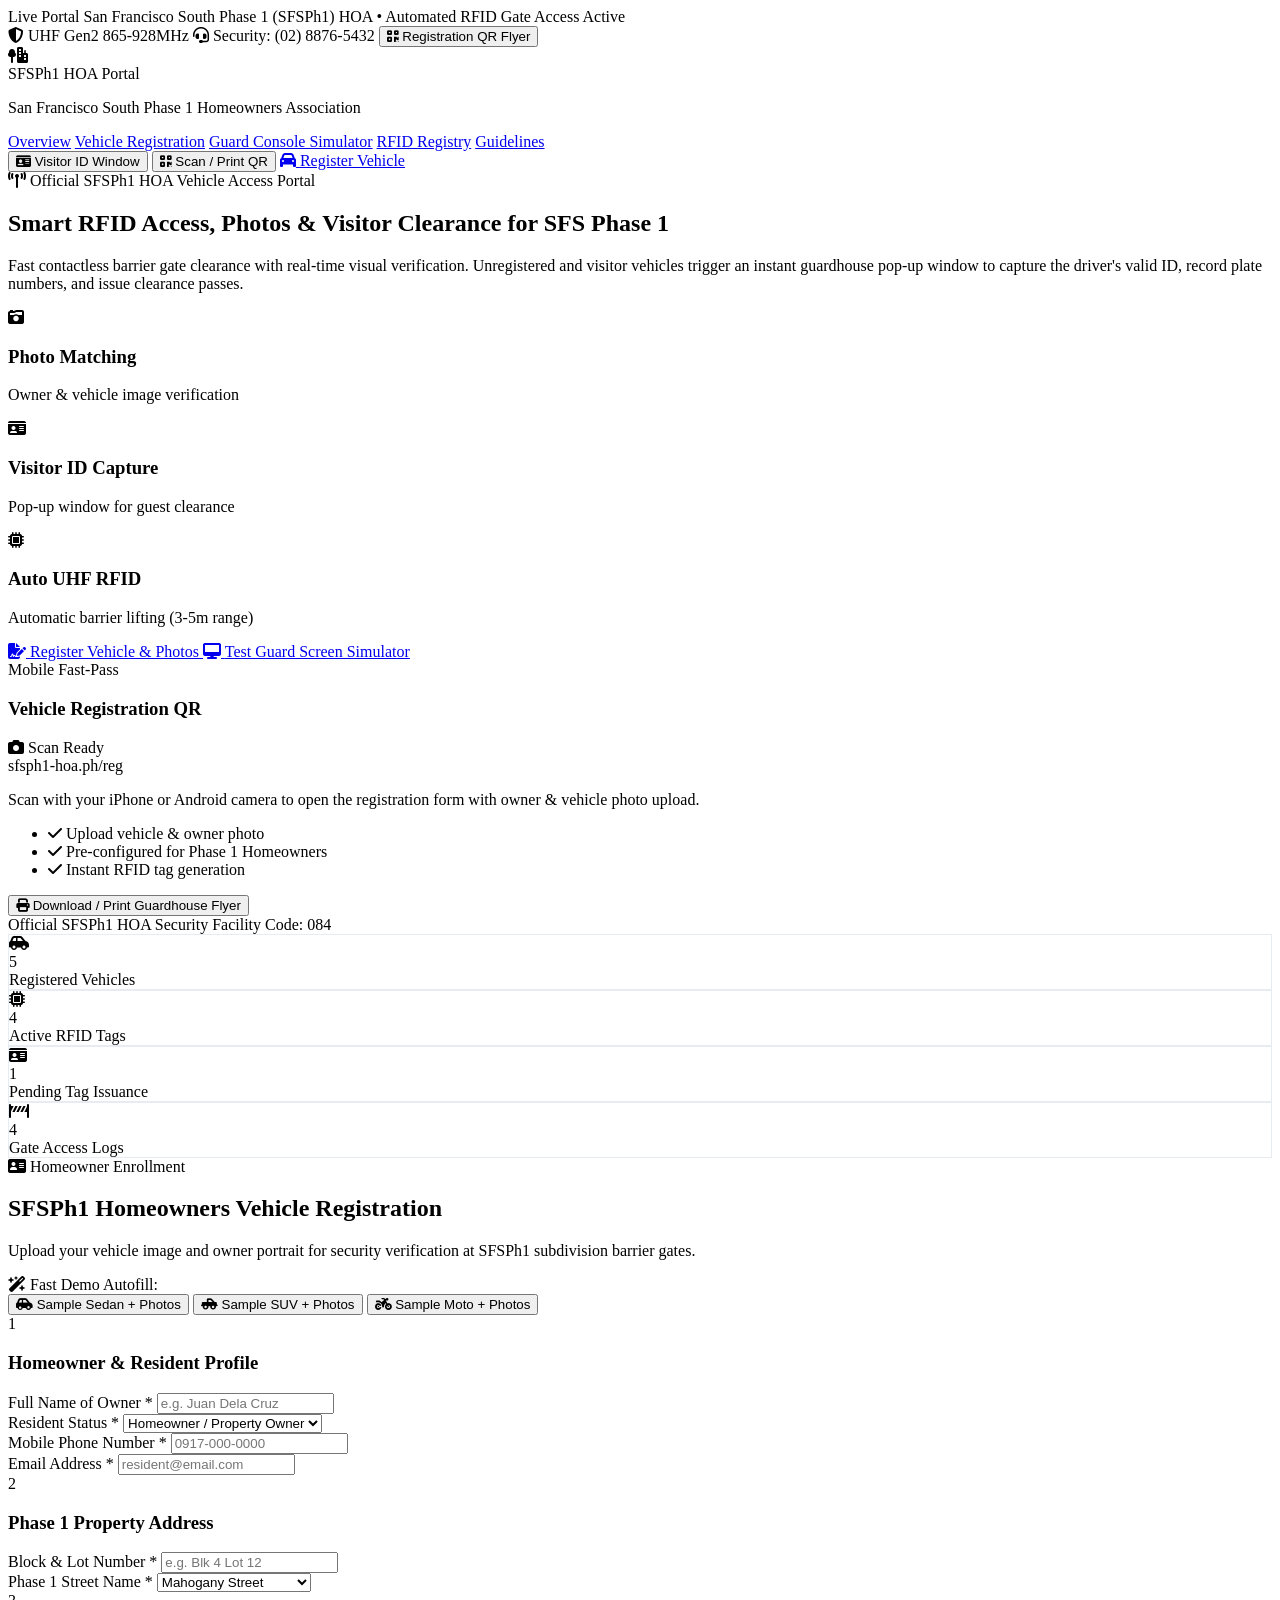
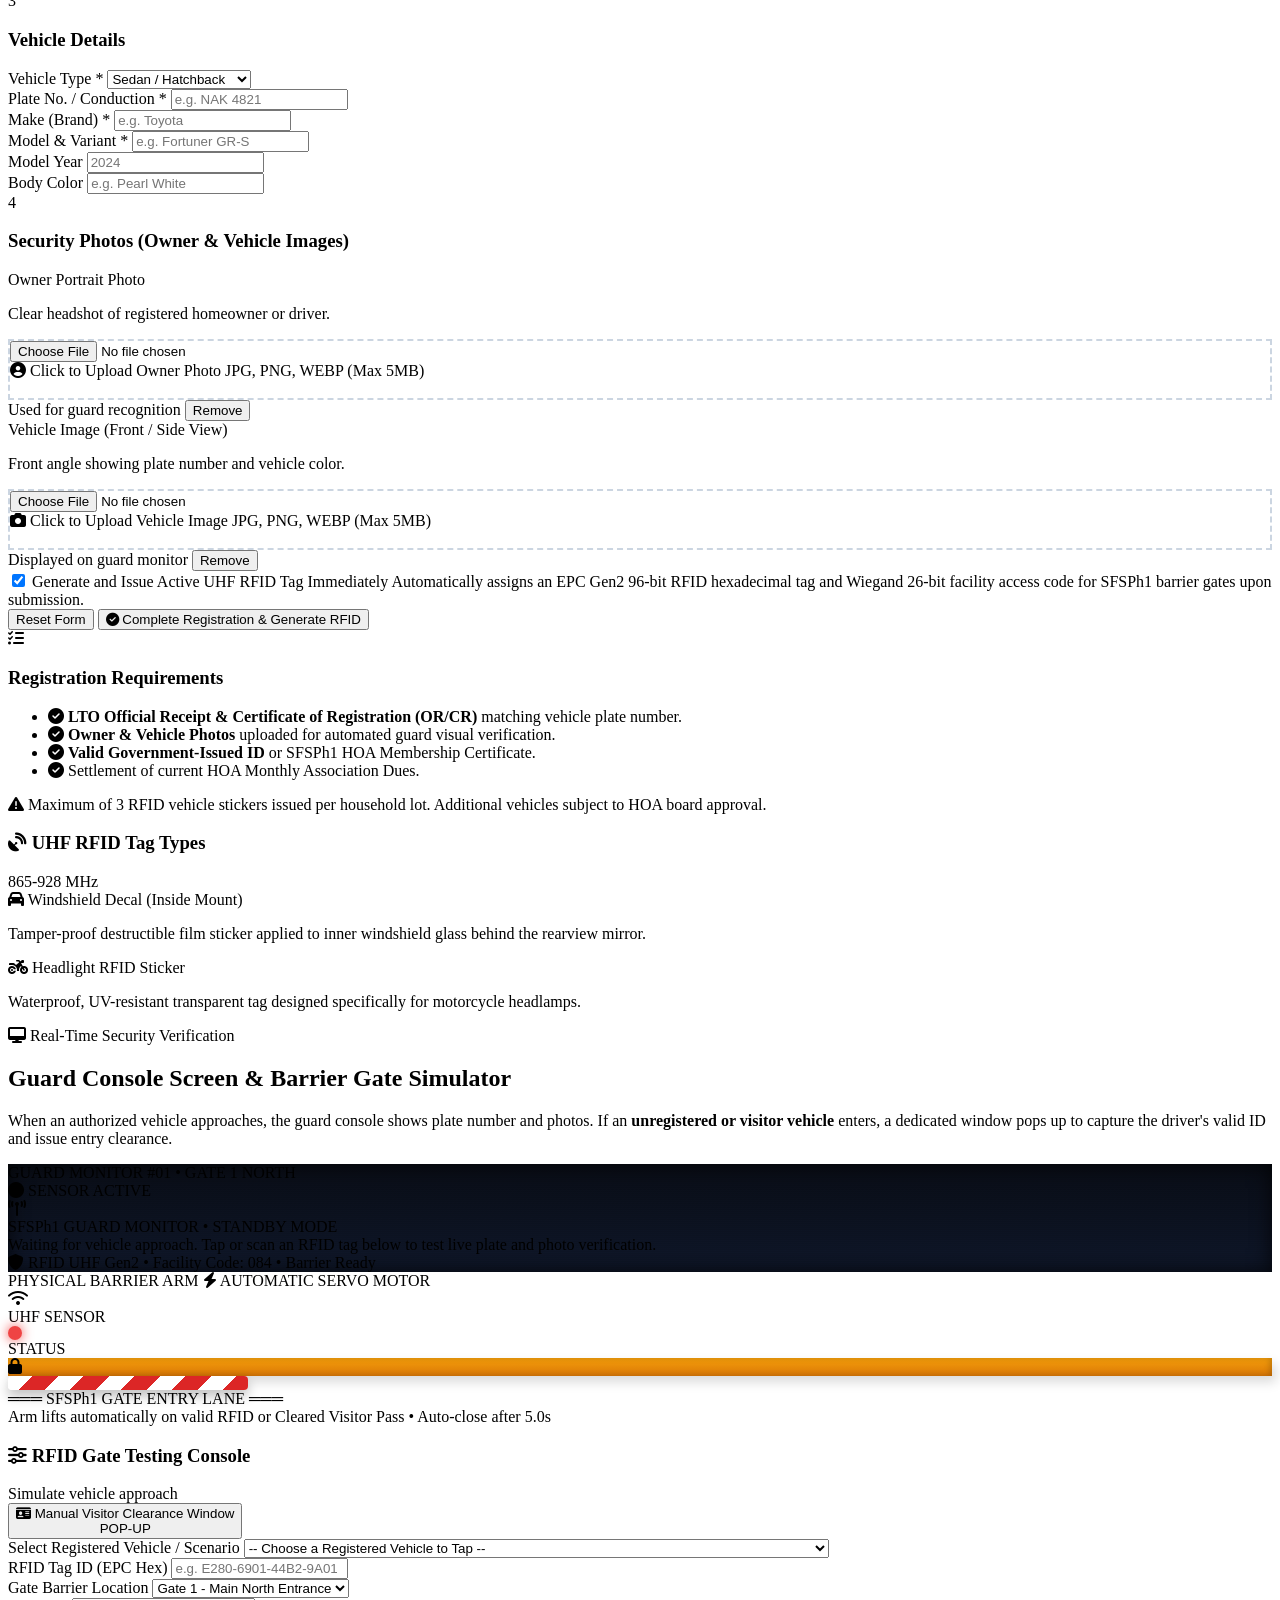
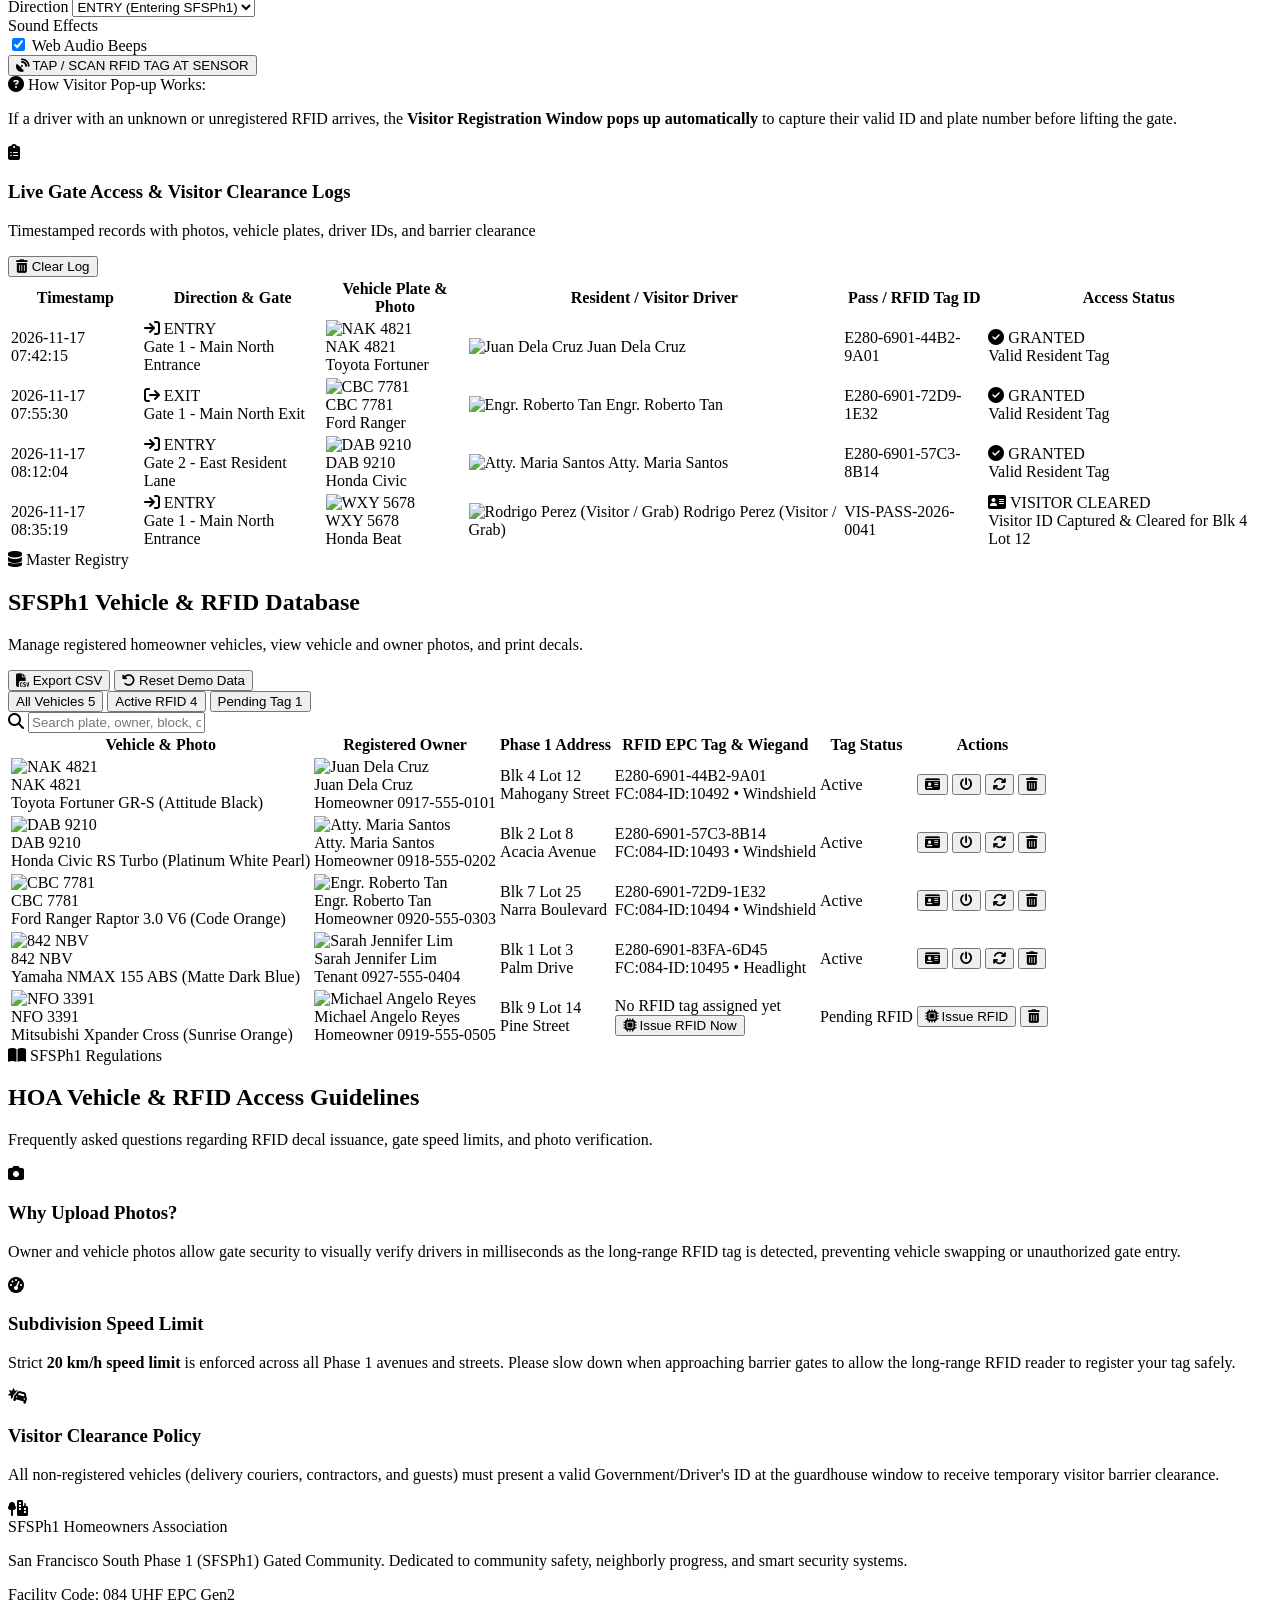
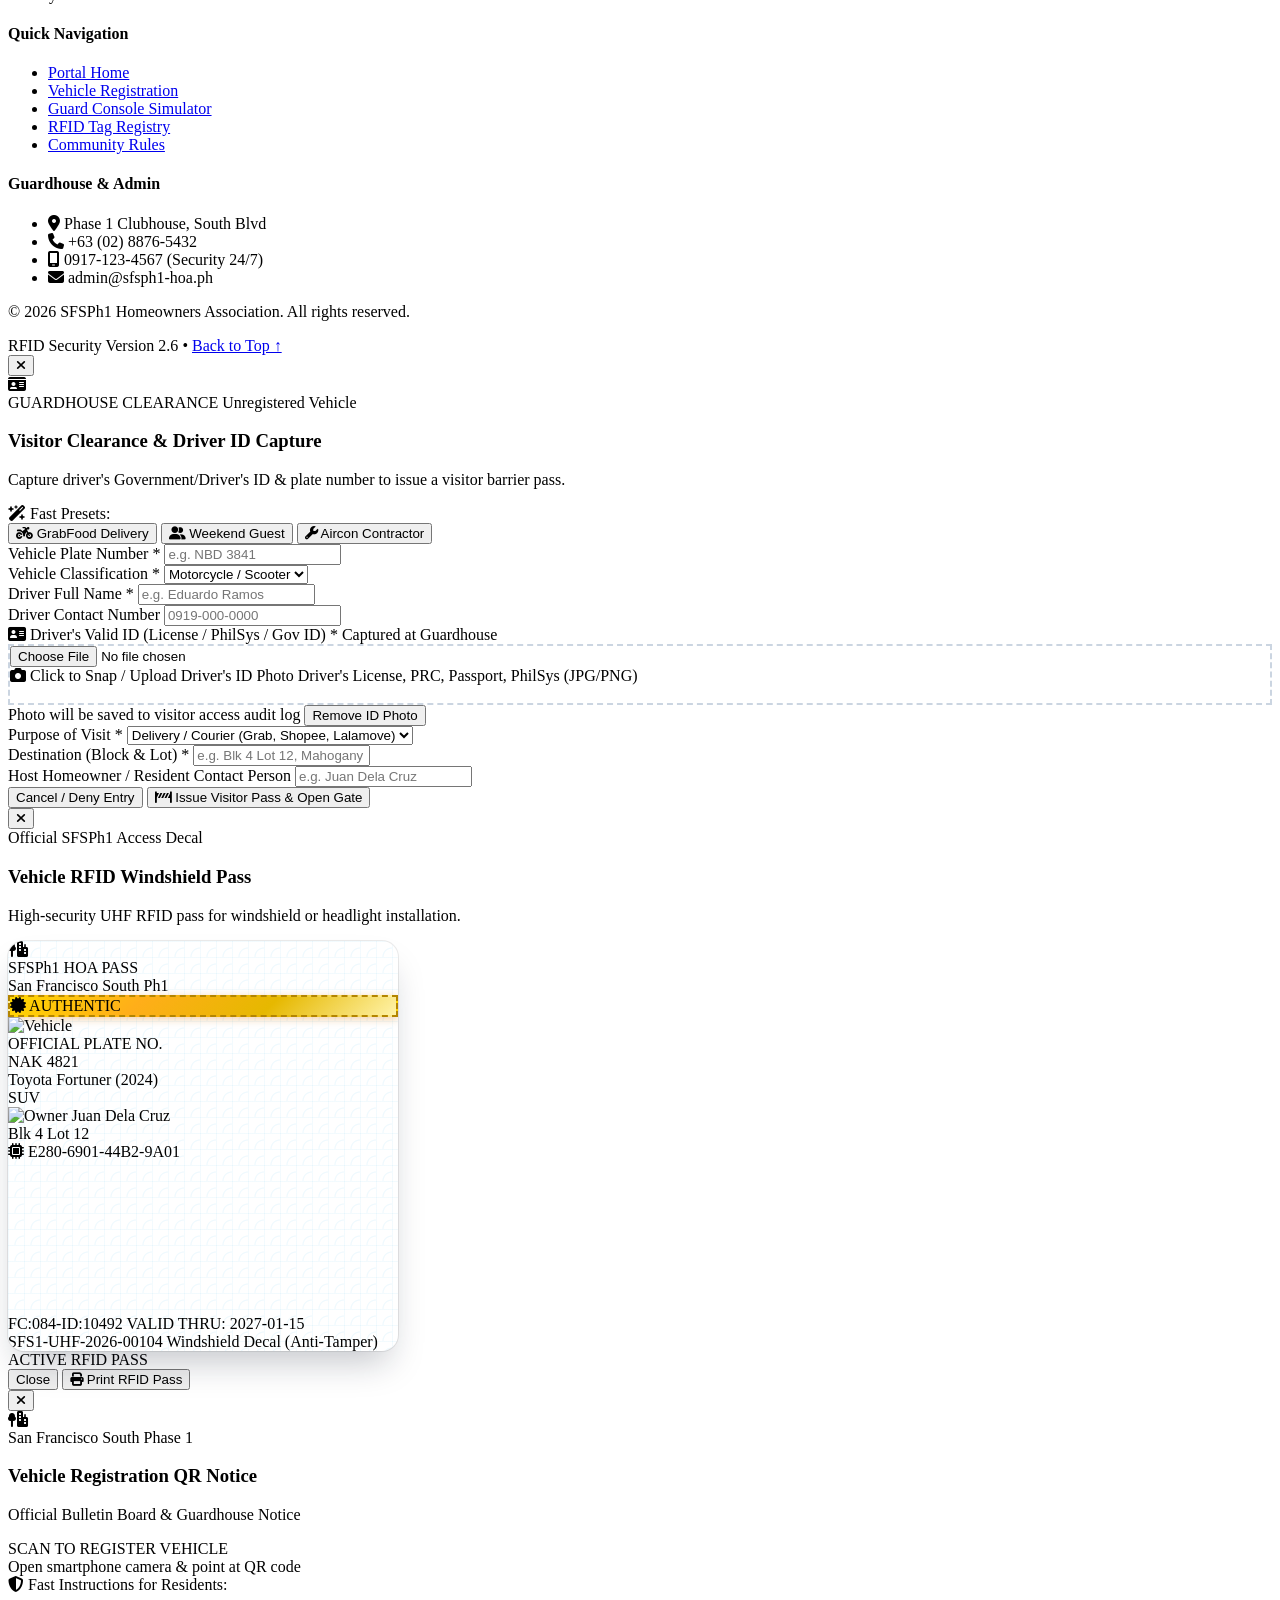
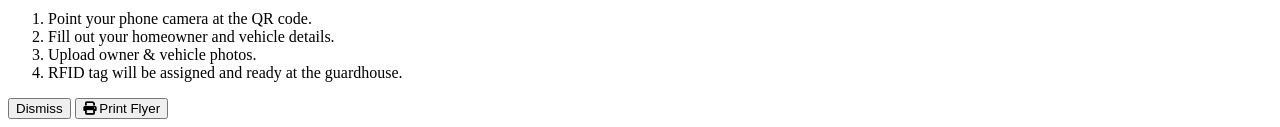
==== commit 3f4d4d6a: "Add automatic visitor clearance window with driver valid ID capture and plate registration" ====
--- a/index.html
+++ b/index.html
@@ -106,6 +106,10 @@
 
                 <!-- Action Buttons -->
                 <div class="flex items-center gap-2.5">
+                    <button onclick="app.openVisitorModal('', 'Manual Guard Entry')" class="hidden sm:inline-flex items-center gap-1.5 px-3.5 py-2 rounded-xl border border-amber-300 bg-amber-50 text-amber-900 hover:bg-amber-100 font-bold text-xs shadow-sm transition-all">
+                        <i class="fa-solid fa-id-card text-amber-600"></i>
+                        <span>Visitor ID Window</span>
+                    </button>
                     <button onclick="app.openPosterModal()" class="hidden sm:inline-flex items-center gap-2 px-3.5 py-2 rounded-xl border border-slate-200 bg-white text-slate-700 hover:bg-slate-50 hover:border-slate-300 font-semibold text-xs shadow-sm transition-all">
                         <i class="fa-solid fa-qrcode text-sky-600"></i>
                         <span>Scan / Print QR</span>
@@ -138,11 +142,11 @@
                         </div>
 
                         <h1 class="text-3xl sm:text-4xl lg:text-5xl font-extrabold tracking-tight text-white leading-tight">
-                            Smart <span class="text-transparent bg-clip-text bg-gradient-to-r from-sky-400 via-sky-300 to-emerald-400">RFID Access, Photos & Registration</span> for SFS Phase 1
+                            Smart <span class="text-transparent bg-clip-text bg-gradient-to-r from-sky-400 via-sky-300 to-emerald-400">RFID Access, Photos & Visitor Clearance</span> for SFS Phase 1
                         </h1>
 
                         <p class="text-slate-300 text-base sm:text-lg leading-relaxed max-w-2xl">
-                            Fast, contactless barrier gate clearance with real-time visual verification. Guardhouse consoles display verified vehicle photos, owner portraits, and official plate numbers as vehicles approach.
+                            Fast contactless barrier gate clearance with real-time visual verification. Unregistered and visitor vehicles trigger an instant guardhouse pop-up window to capture the driver's valid ID, record plate numbers, and issue clearance passes.
                         </p>
 
                         <!-- Key Pillars Grid -->
@@ -153,14 +157,14 @@
                                 <p class="text-xs text-slate-400">Owner & vehicle image verification</p>
                             </div>
                             <div class="bg-slate-800/80 border border-slate-700/80 rounded-xl p-3.5 backdrop-blur-sm">
+                                <div class="text-amber-400 mb-1.5"><i class="fa-solid fa-id-card text-xl"></i></div>
+                                <h3 class="font-bold text-sm text-slate-100">Visitor ID Capture</h3>
+                                <p class="text-xs text-slate-400">Pop-up window for guest clearance</p>
+                            </div>
+                            <div class="bg-slate-800/80 border border-slate-700/80 rounded-xl p-3.5 backdrop-blur-sm col-span-2 sm:col-span-1">
                                 <div class="text-emerald-400 mb-1.5"><i class="fa-solid fa-microchip text-xl"></i></div>
                                 <h3 class="font-bold text-sm text-slate-100">Auto UHF RFID</h3>
                                 <p class="text-xs text-slate-400">Automatic barrier lifting (3-5m range)</p>
-                            </div>
-                            <div class="bg-slate-800/80 border border-slate-700/80 rounded-xl p-3.5 backdrop-blur-sm col-span-2 sm:col-span-1">
-                                <div class="text-amber-400 mb-1.5"><i class="fa-solid fa-id-card-clip text-xl"></i></div>
-                                <h3 class="font-bold text-sm text-slate-100">Decal Studio</h3>
-                                <p class="text-xs text-slate-400">Printable windshield RFID pass</p>
                             </div>
                         </div>
 
@@ -261,7 +265,7 @@
 
                 <div class="glass-panel rounded-2xl p-5 shadow-lg border border-slate-200/80 flex items-center gap-4">
                     <div class="w-12 h-12 rounded-xl bg-amber-50 text-amber-600 flex items-center justify-center text-xl shrink-0 border border-amber-100">
-                        <i class="fa-solid fa-clock-rotate-left"></i>
+                        <i class="fa-solid fa-id-card"></i>
                     </div>
                     <div>
                         <div id="statPendingRfids" class="text-2xl font-black text-amber-600 font-mono">0</div>
@@ -625,7 +629,7 @@
                     </span>
                     <h2 class="text-3xl font-extrabold text-white tracking-tight">Guard Console Screen & Barrier Gate Simulator</h2>
                     <p class="text-sm text-slate-400 mt-2">
-                        When the long-range UHF sensor detects an approaching vehicle, the guard console immediately displays the <b>Vehicle Plate Number</b>, <b>Vehicle Photo</b>, and <b>Owner Portrait</b> to verify authorized clearance.
+                        When an authorized vehicle approaches, the guard console shows plate number and photos. If an <b>unregistered or visitor vehicle</b> enters, a dedicated window pops up to capture the driver's valid ID and issue entry clearance.
                     </p>
                 </div>
 
@@ -728,7 +732,7 @@
                             </div>
 
                             <div class="text-[11px] text-slate-500 font-mono">
-                                Arm lifts automatically on valid RFID • Closes automatically after 5.0s
+                                Arm lifts automatically on valid RFID or Cleared Visitor Pass • Auto-close after 5.0s
                             </div>
 
                         </div>
@@ -736,7 +740,7 @@
                     </div>
 
                     <!-- Right 5 cols: Control Console for Testing -->
-                    <div class="lg:col-span-5 bg-slate-800/90 rounded-2xl p-6 sm:p-7 border border-slate-700 shadow-xl space-y-5">
+                    <div class="lg:col-span-5 bg-slate-800/90 rounded-2xl p-6 sm:p-7 border border-slate-700 shadow-xl space-y-4">
                         <div class="flex items-center justify-between pb-3 border-b border-slate-700">
                             <h3 class="font-bold text-base text-white flex items-center gap-2">
                                 <i class="fa-solid fa-sliders text-sky-400"></i>
@@ -744,6 +748,17 @@
                             </h3>
                             <span class="text-xs text-slate-400">Simulate vehicle approach</span>
                         </div>
+
+                        <!-- Manual Visitor Clearance Button -->
+                        <button type="button" onclick="app.openVisitorModal('', 'Manual Guard Check')" class="w-full py-3 px-4 rounded-xl border border-amber-500/60 bg-gradient-to-r from-amber-950/60 to-amber-900/60 hover:from-amber-900/80 hover:to-amber-800/80 text-amber-300 font-bold text-xs flex items-center justify-between shadow-md transition-all">
+                            <div class="flex items-center gap-2">
+                                <i class="fa-solid fa-id-card text-amber-400 text-base"></i>
+                                <span>Manual Visitor Clearance Window</span>
+                            </div>
+                            <span class="px-2 py-0.5 rounded bg-amber-500 text-slate-950 font-black text-[10px]">
+                                POP-UP
+                            </span>
+                        </button>
 
                         <!-- Choose Registered Vehicle -->
                         <div>
@@ -805,12 +820,11 @@
                         </button>
 
                         <div class="p-3 bg-slate-900/80 rounded-xl border border-slate-700/80 text-xs text-slate-300 space-y-1">
-                            <div class="font-bold text-sky-300 flex items-center gap-1.5">
-                                <i class="fa-solid fa-circle-info"></i> What happens when scanned:
+                            <div class="font-bold text-amber-300 flex items-center gap-1.5">
+                                <i class="fa-solid fa-circle-question"></i> How Visitor Pop-up Works:
                             </div>
                             <p class="text-[11px] text-slate-400">
-                                1. Guard screen flashes <b>Plate Number</b>, <b>Vehicle Photo</b>, and <b>Owner Portrait</b>.<br>
-                                2. Barrier automatically opens if valid, or alerts guard if unlisted.
+                                If a driver with an unknown or unregistered RFID arrives, the <b>Visitor Registration Window pops up automatically</b> to capture their valid ID and plate number before lifting the gate.
                             </p>
                         </div>
                     </div>
@@ -823,8 +837,8 @@
                         <div class="flex items-center gap-2.5">
                             <i class="fa-solid fa-clipboard-list text-sky-400 text-lg"></i>
                             <div>
-                                <h3 class="font-bold text-sm text-white">Live Gate Access Audit Logs</h3>
-                                <p class="text-xs text-slate-400">Timestamped records with photos, vehicle plates, and barrier clearance</p>
+                                <h3 class="font-bold text-sm text-white">Live Gate Access & Visitor Clearance Logs</h3>
+                                <p class="text-xs text-slate-400">Timestamped records with photos, vehicle plates, driver IDs, and barrier clearance</p>
                             </div>
                         </div>
 
@@ -842,8 +856,8 @@
                                     <th class="px-4 py-3">Timestamp</th>
                                     <th class="px-4 py-3">Direction & Gate</th>
                                     <th class="px-4 py-3">Vehicle Plate & Photo</th>
-                                    <th class="px-4 py-3">Registered Resident</th>
-                                    <th class="px-4 py-3">RFID Tag ID</th>
+                                    <th class="px-4 py-3">Resident / Visitor Driver</th>
+                                    <th class="px-4 py-3">Pass / RFID Tag ID</th>
                                     <th class="px-4 py-3">Access Status</th>
                                 </tr>
                             </thead>
@@ -963,9 +977,9 @@
                         <div class="w-10 h-10 rounded-xl bg-amber-50 text-amber-600 flex items-center justify-center text-lg mb-4">
                             <i class="fa-solid fa-car-burst"></i>
                         </div>
-                        <h3 class="font-bold text-slate-900 text-base mb-2">Replacement & Tamper Policy</h3>
+                        <h3 class="font-bold text-slate-900 text-base mb-2">Visitor Clearance Policy</h3>
                         <p class="text-xs text-slate-600 leading-relaxed">
-                            RFID tags have tamper-evident die-cuts. Any attempt to peel or transfer the sticker between vehicles will permanently disable the antenna. Replacement stickers cost ₱250 upon submission of an affidavit.
+                            All non-registered vehicles (delivery couriers, contractors, and guests) must present a valid Government/Driver's ID at the guardhouse window to receive temporary visitor barrier clearance.
                         </p>
                     </div>
 
@@ -1022,13 +1036,181 @@
             <div class="pt-8 border-t border-slate-800 flex flex-col sm:flex-row items-center justify-between gap-4 text-slate-500">
                 <p>© 2026 SFSPh1 Homeowners Association. All rights reserved.</p>
                 <div class="flex items-center gap-4">
-                    <span>RFID Security Version 2.5</span>
+                    <span>RFID Security Version 2.6</span>
                     <span>•</span>
                     <a href="#overview" class="hover:text-slate-300">Back to Top ↑</a>
                 </div>
             </div>
         </div>
     </footer>
+
+    <!-- ============================================================
+         MODAL: VISITOR CLEARANCE & DRIVER VALID ID CAPTURE WINDOW
+         ============================================================ -->
+    <div id="visitorModal" class="fixed inset-0 bg-slate-950/85 backdrop-blur-md z-50 hidden items-center justify-center p-4">
+        <div class="bg-white rounded-3xl max-w-xl w-full p-6 sm:p-8 shadow-2xl border-2 border-amber-400 relative overflow-hidden animate-fadeIn">
+            
+            <button onclick="app.closeVisitorModal()" class="absolute top-5 right-5 text-slate-400 hover:text-slate-700 w-8 h-8 rounded-full bg-slate-100 flex items-center justify-center transition-colors">
+                <i class="fa-solid fa-xmark"></i>
+            </button>
+
+            <!-- Window Header -->
+            <div class="mb-4 pb-3 border-b border-slate-100 flex items-start gap-3">
+                <div class="w-11 h-11 rounded-2xl bg-amber-500 text-slate-950 flex items-center justify-center text-xl shrink-0 shadow-md shadow-amber-500/20">
+                    <i class="fa-solid fa-id-card"></i>
+                </div>
+                <div>
+                    <div class="flex items-center gap-2">
+                        <span class="text-[10px] font-black uppercase tracking-wider bg-amber-100 text-amber-900 px-2 py-0.5 rounded border border-amber-300">
+                            GUARDHOUSE CLEARANCE
+                        </span>
+                        <span id="visitorModalAlertReason" class="text-xs text-red-600 font-bold truncate max-w-[200px]">Unregistered Vehicle</span>
+                    </div>
+                    <h3 class="text-xl font-black text-slate-900 mt-0.5">Visitor Clearance & Driver ID Capture</h3>
+                    <p class="text-xs text-slate-500">Capture driver's Government/Driver's ID & plate number to issue a visitor barrier pass.</p>
+                </div>
+            </div>
+
+            <!-- Fast Presets for Guard Testing -->
+            <div class="flex flex-wrap items-center justify-between gap-2 p-3 bg-amber-50/80 rounded-xl border border-amber-200 mb-5 text-xs">
+                <span class="font-bold text-amber-950 flex items-center gap-1">
+                    <i class="fa-solid fa-wand-magic-sparkles text-amber-600"></i> Fast Presets:
+                </span>
+                <div class="flex flex-wrap gap-1.5">
+                    <button type="button" onclick="app.fillSampleVisitor('grab')" class="px-2.5 py-1 bg-white border border-amber-300 hover:bg-amber-100 rounded-lg font-semibold text-slate-800 transition-colors shadow-sm">
+                        <i class="fa-solid fa-motorcycle text-emerald-600 mr-1"></i> GrabFood Delivery
+                    </button>
+                    <button type="button" onclick="app.fillSampleVisitor('guest')" class="px-2.5 py-1 bg-white border border-amber-300 hover:bg-amber-100 rounded-lg font-semibold text-slate-800 transition-colors shadow-sm">
+                        <i class="fa-solid fa-user-group text-blue-600 mr-1"></i> Weekend Guest
+                    </button>
+                    <button type="button" onclick="app.fillSampleVisitor('contractor')" class="px-2.5 py-1 bg-white border border-amber-300 hover:bg-amber-100 rounded-lg font-semibold text-slate-800 transition-colors shadow-sm">
+                        <i class="fa-solid fa-wrench text-amber-600 mr-1"></i> Aircon Contractor
+                    </button>
+                </div>
+            </div>
+
+            <!-- Visitor Form -->
+            <form id="visitorForm" class="space-y-4">
+                
+                <div class="grid grid-cols-1 sm:grid-cols-2 gap-4">
+                    
+                    <!-- Plate Number -->
+                    <div>
+                        <label class="block text-xs font-bold text-slate-700 uppercase mb-1" for="visitorPlate">
+                            Vehicle Plate Number <span class="text-red-500">*</span>
+                        </label>
+                        <input type="text" id="visitorPlateInput" name="visitorPlate" required placeholder="e.g. NBD 3841" class="w-full px-3.5 py-2.5 rounded-xl border border-slate-300 focus:outline-none focus:ring-2 focus:ring-amber-500 text-sm font-mono font-bold uppercase">
+                    </div>
+
+                    <!-- Vehicle Type -->
+                    <div>
+                        <label class="block text-xs font-bold text-slate-700 uppercase mb-1" for="visitorVehicleType">
+                            Vehicle Classification <span class="text-red-500">*</span>
+                        </label>
+                        <select id="visitorVehicleType" name="visitorVehicleType" required class="w-full px-3.5 py-2.5 rounded-xl border border-slate-300 focus:outline-none focus:ring-2 focus:ring-amber-500 text-sm font-medium bg-white">
+                            <option value="Motorcycle">Motorcycle / Scooter</option>
+                            <option value="Sedan">Sedan / Hatchback</option>
+                            <option value="SUV">SUV / Crossover</option>
+                            <option value="Van / Pickup">Van / Delivery Truck</option>
+                        </select>
+                    </div>
+
+                    <!-- Driver Name -->
+                    <div>
+                        <label class="block text-xs font-bold text-slate-700 uppercase mb-1" for="visitorDriverName">
+                            Driver Full Name <span class="text-red-500">*</span>
+                        </label>
+                        <input type="text" id="visitorDriverName" name="visitorDriverName" required placeholder="e.g. Eduardo Ramos" class="w-full px-3.5 py-2.5 rounded-xl border border-slate-300 focus:outline-none focus:ring-2 focus:ring-amber-500 text-sm font-medium">
+                    </div>
+
+                    <!-- Contact -->
+                    <div>
+                        <label class="block text-xs font-bold text-slate-700 uppercase mb-1" for="visitorContact">
+                            Driver Contact Number
+                        </label>
+                        <input type="text" id="visitorContact" name="visitorContact" placeholder="0919-000-0000" class="w-full px-3.5 py-2.5 rounded-xl border border-slate-300 focus:outline-none focus:ring-2 focus:ring-amber-500 text-sm font-medium">
+                    </div>
+
+                </div>
+
+                <!-- DRIVER'S VALID ID CAPTURE / UPLOAD BOX -->
+                <div class="bg-slate-50 p-3.5 rounded-xl border border-slate-200">
+                    <div class="flex items-center justify-between mb-1.5">
+                        <label class="text-xs font-bold text-slate-800 uppercase flex items-center gap-1.5">
+                            <i class="fa-solid fa-address-card text-amber-600"></i> Driver's Valid ID (License / PhilSys / Gov ID) <span class="text-red-500">*</span>
+                        </label>
+                        <span class="text-[10px] text-slate-400">Captured at Guardhouse</span>
+                    </div>
+
+                    <div class="relative image-dropzone rounded-xl bg-white p-3 flex flex-col items-center justify-center text-center cursor-pointer min-h-[120px]">
+                        <input type="file" id="driverIdInput" accept="image/*" class="absolute inset-0 opacity-0 cursor-pointer w-full h-full z-10">
+                        
+                        <div id="driverIdPlaceholder" class="flex flex-col items-center">
+                            <i class="fa-solid fa-camera text-3xl text-amber-500/70 mb-1"></i>
+                            <span class="text-xs font-bold text-slate-700">Click to Snap / Upload Driver's ID Photo</span>
+                            <span class="text-[10px] text-slate-400">Driver's License, PRC, Passport, PhilSys (JPG/PNG)</span>
+                        </div>
+
+                        <img id="driverIdPreview" class="hidden w-48 h-28 rounded-lg object-cover border-2 border-amber-500 shadow-md">
+                    </div>
+
+                    <div class="flex items-center justify-between mt-1.5">
+                        <span class="text-[10px] text-slate-500">Photo will be saved to visitor access audit log</span>
+                        <button type="button" onclick="app.clearVisitorIdPhoto()" class="text-[10px] text-red-500 hover:text-red-700 font-semibold">
+                            Remove ID Photo
+                        </button>
+                    </div>
+                </div>
+
+                <div class="grid grid-cols-1 sm:grid-cols-2 gap-4">
+                    
+                    <!-- Purpose of Visit -->
+                    <div>
+                        <label class="block text-xs font-bold text-slate-700 uppercase mb-1" for="visitorPurpose">
+                            Purpose of Visit <span class="text-red-500">*</span>
+                        </label>
+                        <select id="visitorPurpose" name="visitorPurpose" required class="w-full px-3.5 py-2.5 rounded-xl border border-slate-300 focus:outline-none focus:ring-2 focus:ring-amber-500 text-sm font-medium bg-white">
+                            <option value="Delivery / Courier (Grab, Shopee, Lalamove)">Delivery / Courier (Grab, Shopee, Lalamove)</option>
+                            <option value="Guest / Family Friend Visit">Guest / Family Friend Visit</option>
+                            <option value="Contractor / Maintenance Service">Contractor / Maintenance Service</option>
+                            <option value="Real Estate / Property Viewing">Real Estate / Property Viewing</option>
+                            <option value="Utility / Government Inspection">Utility / Government Inspection</option>
+                        </select>
+                    </div>
+
+                    <!-- Destination in SFSPh1 -->
+                    <div>
+                        <label class="block text-xs font-bold text-slate-700 uppercase mb-1" for="visitorDestination">
+                            Destination (Block & Lot) <span class="text-red-500">*</span>
+                        </label>
+                        <input type="text" id="visitorDestination" name="visitorDestination" required placeholder="e.g. Blk 4 Lot 12, Mahogany St" class="w-full px-3.5 py-2.5 rounded-xl border border-slate-300 focus:outline-none focus:ring-2 focus:ring-amber-500 text-sm font-medium">
+                    </div>
+
+                </div>
+
+                <!-- Host Homeowner Name -->
+                <div>
+                    <label class="block text-xs font-bold text-slate-700 uppercase mb-1" for="visitorHost">
+                        Host Homeowner / Resident Contact Person
+                    </label>
+                    <input type="text" id="visitorHost" name="visitorHost" placeholder="e.g. Juan Dela Cruz" class="w-full px-3.5 py-2 rounded-xl border border-slate-300 focus:outline-none focus:ring-2 focus:ring-amber-500 text-sm font-medium">
+                </div>
+
+                <!-- Modal Actions -->
+                <div class="flex items-center justify-end gap-3 pt-3 border-t border-slate-100">
+                    <button type="button" onclick="app.closeVisitorModal()" class="px-5 py-2.5 rounded-xl border border-slate-300 text-slate-600 font-semibold text-xs hover:bg-slate-100 transition-colors">
+                        Cancel / Deny Entry
+                    </button>
+                    <button type="submit" class="px-7 py-3 rounded-xl bg-gradient-to-r from-amber-500 via-amber-600 to-emerald-600 hover:from-amber-600 hover:to-emerald-700 text-slate-950 font-black text-xs shadow-lg shadow-amber-500/25 flex items-center gap-2 transition-all">
+                        <i class="fa-solid fa-road-barrier"></i>
+                        <span>Issue Visitor Pass & Open Gate</span>
+                    </button>
+                </div>
+
+            </form>
+
+        </div>
+    </div>
 
     <!-- ============================================================
          MODAL 1: REALISTIC RFID WINDSHIELD DECAL & PASS STUDIO
@@ -1046,11 +1228,9 @@
                 <p class="text-xs text-slate-500">High-security UHF RFID pass for windshield or headlight installation.</p>
             </div>
 
-            <!-- PHYSICAL RFID DECAL BADGE PREVIEW (Also printable target) -->
             <div class="flex justify-center my-4">
                 <div id="printableArea" class="rfid-decal-card border-2 border-slate-800 p-4 flex flex-col justify-between rfid-antenna-bg">
                     
-                    <!-- Decal Header -->
                     <div class="flex items-center justify-between border-b-2 border-slate-800 pb-2">
                         <div class="flex items-center gap-2">
                             <div class="w-7 h-7 rounded-lg bg-slate-900 text-white flex items-center justify-center text-xs font-bold">
@@ -1062,16 +1242,13 @@
                             </div>
                         </div>
 
-                        <!-- Security Holographic Seal -->
                         <div class="security-seal px-2 py-0.5 rounded-full text-[9px] font-black text-amber-950 uppercase tracking-tighter flex items-center gap-1 shadow-sm">
                             <i class="fa-solid fa-certificate"></i> AUTHENTIC
                         </div>
                     </div>
 
-                    <!-- Center: Photos, Plate Number & Vehicle Classification -->
                     <div class="my-2 flex items-center justify-between gap-3">
                         <div class="flex items-center gap-3">
-                            <!-- Small vehicle thumbnail on decal -->
                             <div class="w-14 h-14 rounded-lg overflow-hidden border border-slate-300 bg-slate-100 shrink-0">
                                 <img id="decalVehiclePhoto" class="w-full h-full object-cover" alt="Vehicle">
                             </div>
@@ -1094,7 +1271,6 @@
                         </div>
                     </div>
 
-                    <!-- Decal Microstrip RFID & Barcode Area -->
                     <div class="bg-slate-50 border border-slate-200 rounded-lg p-2 flex items-center justify-between gap-2">
                         <div class="space-y-0.5 flex-1">
                             <div class="flex items-center gap-1 text-[8px] font-mono text-slate-500">
@@ -1108,11 +1284,9 @@
                             </div>
                         </div>
 
-                        <!-- Embedded Verification QR -->
                         <div id="decalQrCode" class="shrink-0 bg-white p-1 rounded border border-slate-200 w-16 h-16 flex items-center justify-center"></div>
                     </div>
 
-                    <!-- Bottom Safety & Serial strip -->
                     <div class="flex items-center justify-between pt-1 text-[8px] font-mono text-slate-400">
                         <span id="decalSerial">SFS1-UHF-2026-00104</span>
                         <span id="decalTagType">Windshield Decal (Anti-Tamper)</span>
@@ -1121,7 +1295,6 @@
                 </div>
             </div>
 
-            <!-- Modal Info and Controls -->
             <div class="mt-4 pt-3 border-t border-slate-100 flex items-center justify-between">
                 <div>
                     <span id="decalStatusBadge" class="px-2 py-0.5 rounded text-xs font-bold uppercase bg-emerald-100 text-emerald-800">ACTIVE RFID PASS</span>
@@ -1150,7 +1323,6 @@
                 <i class="fa-solid fa-xmark"></i>
             </button>
 
-            <!-- Flyer Card Preview -->
             <div class="text-center space-y-4">
                 
                 <div class="w-12 h-12 rounded-2xl bg-sky-600 text-white flex items-center justify-center text-2xl mx-auto shadow-md shadow-sky-600/20">
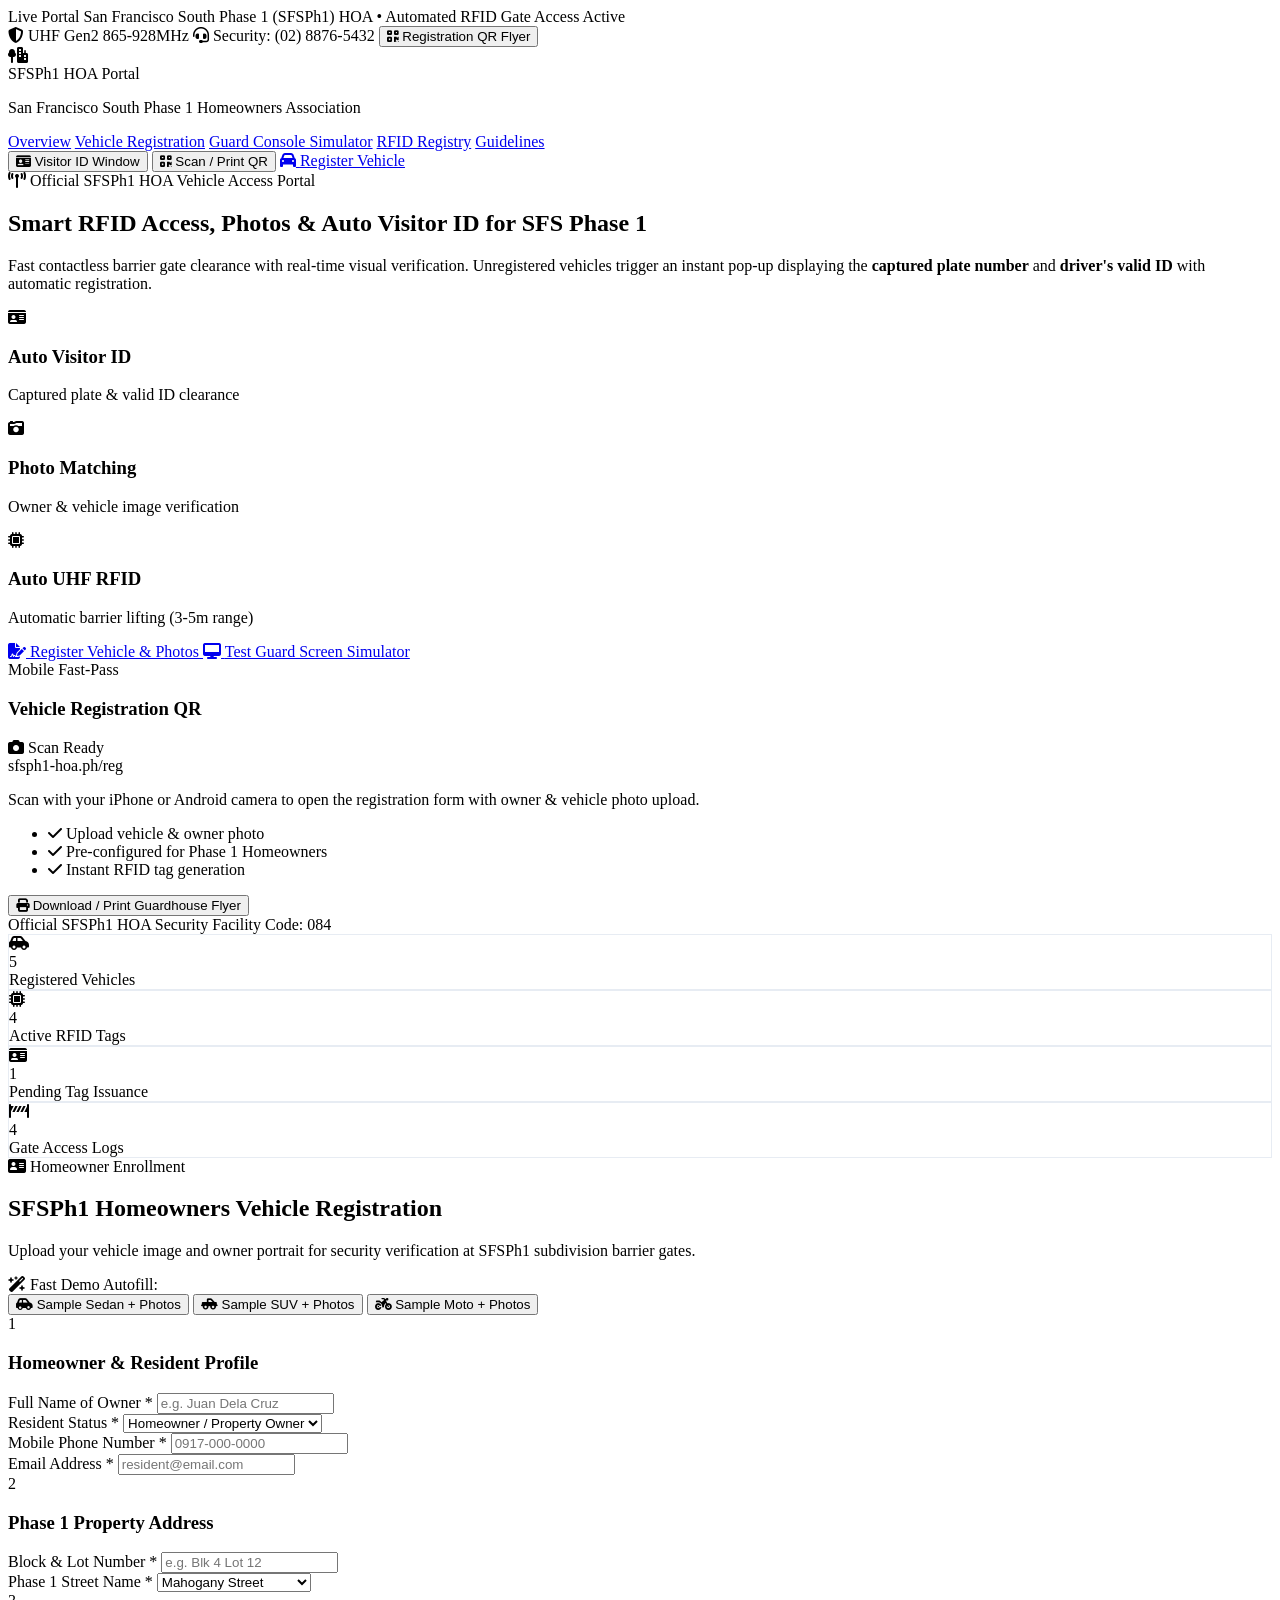
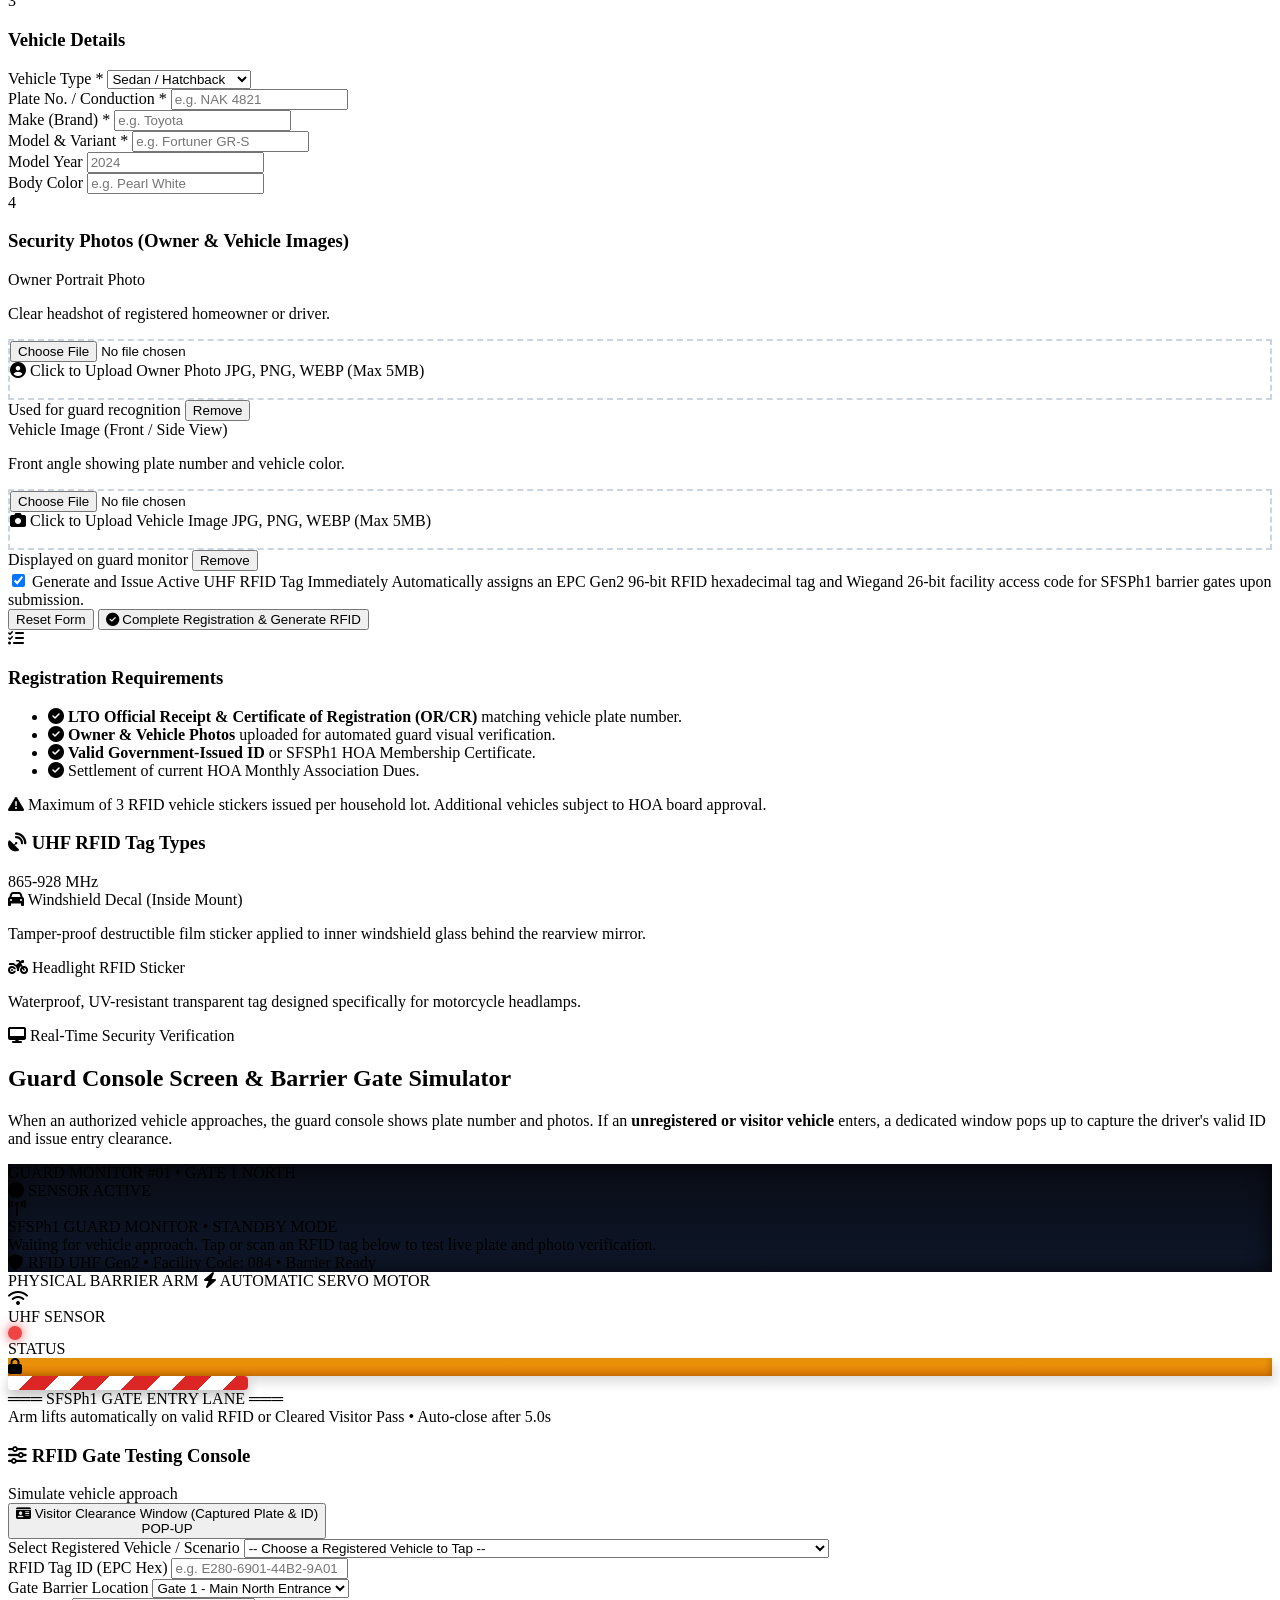
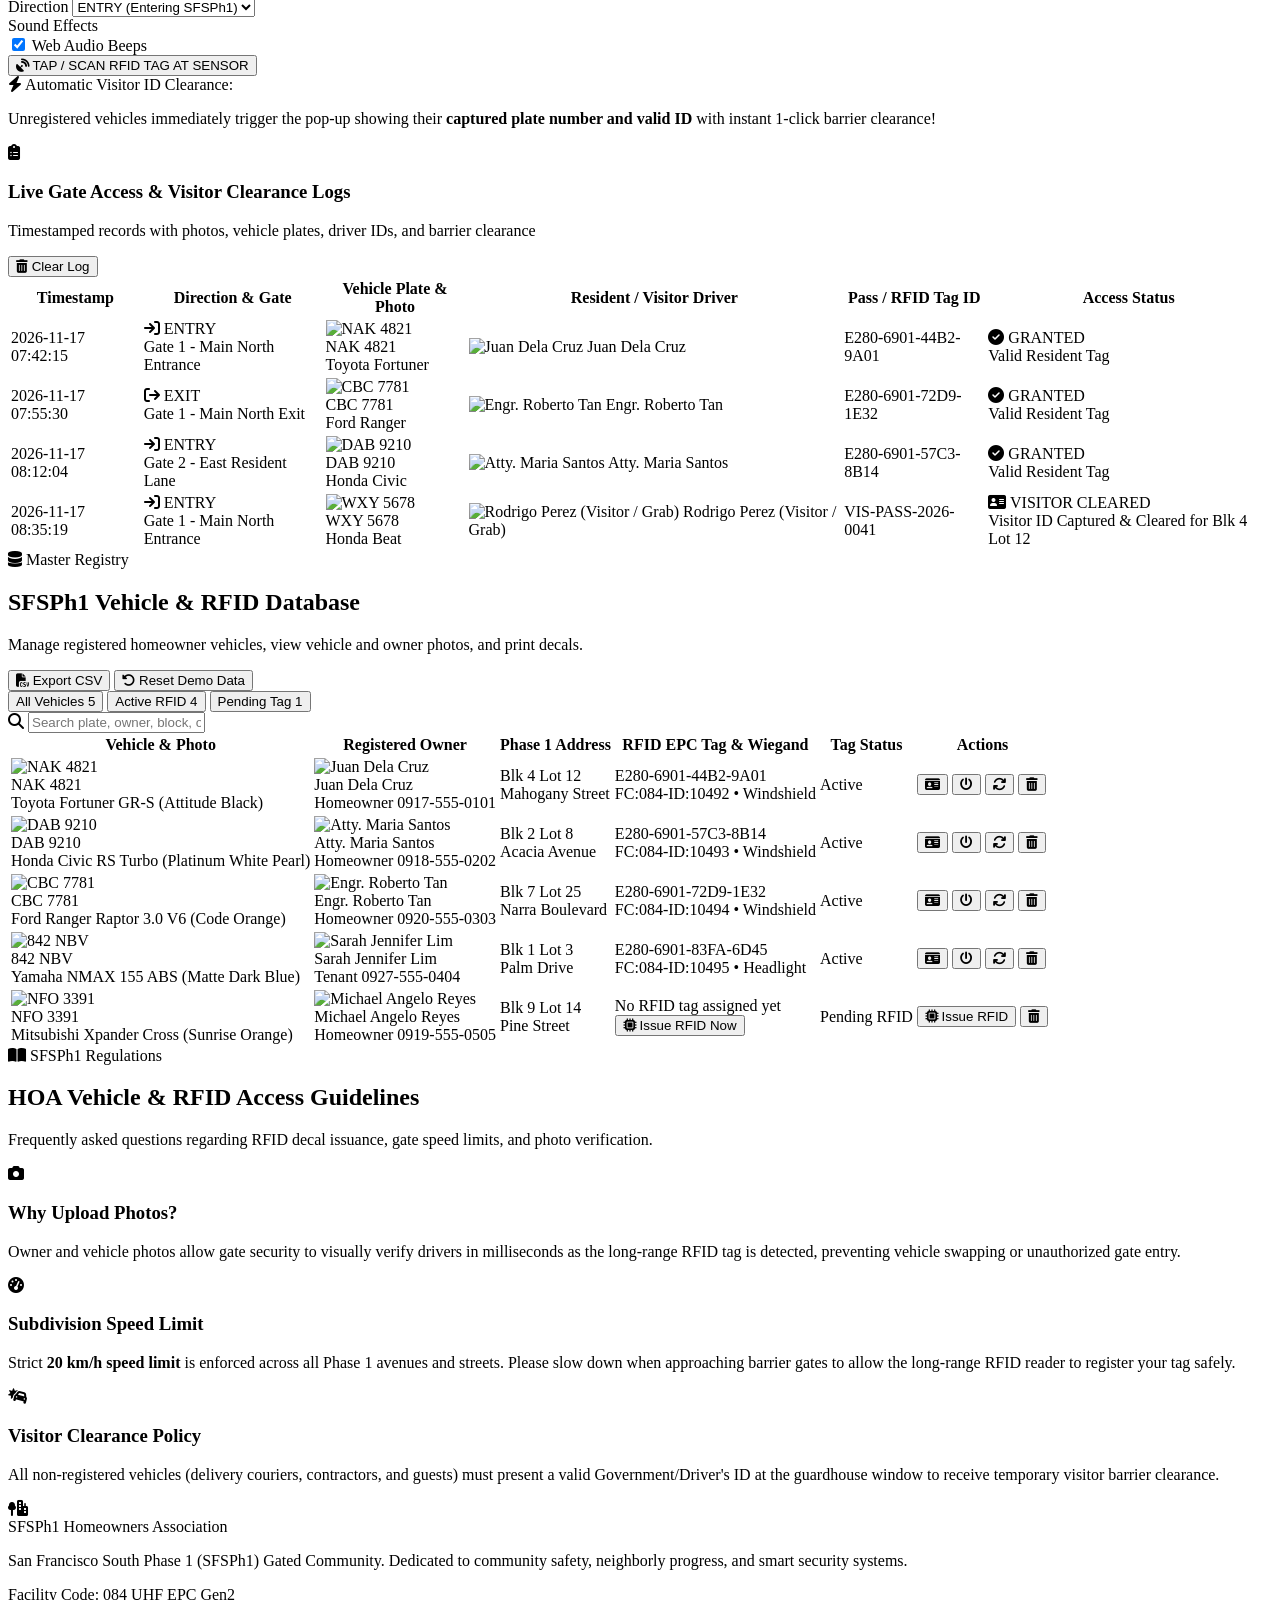
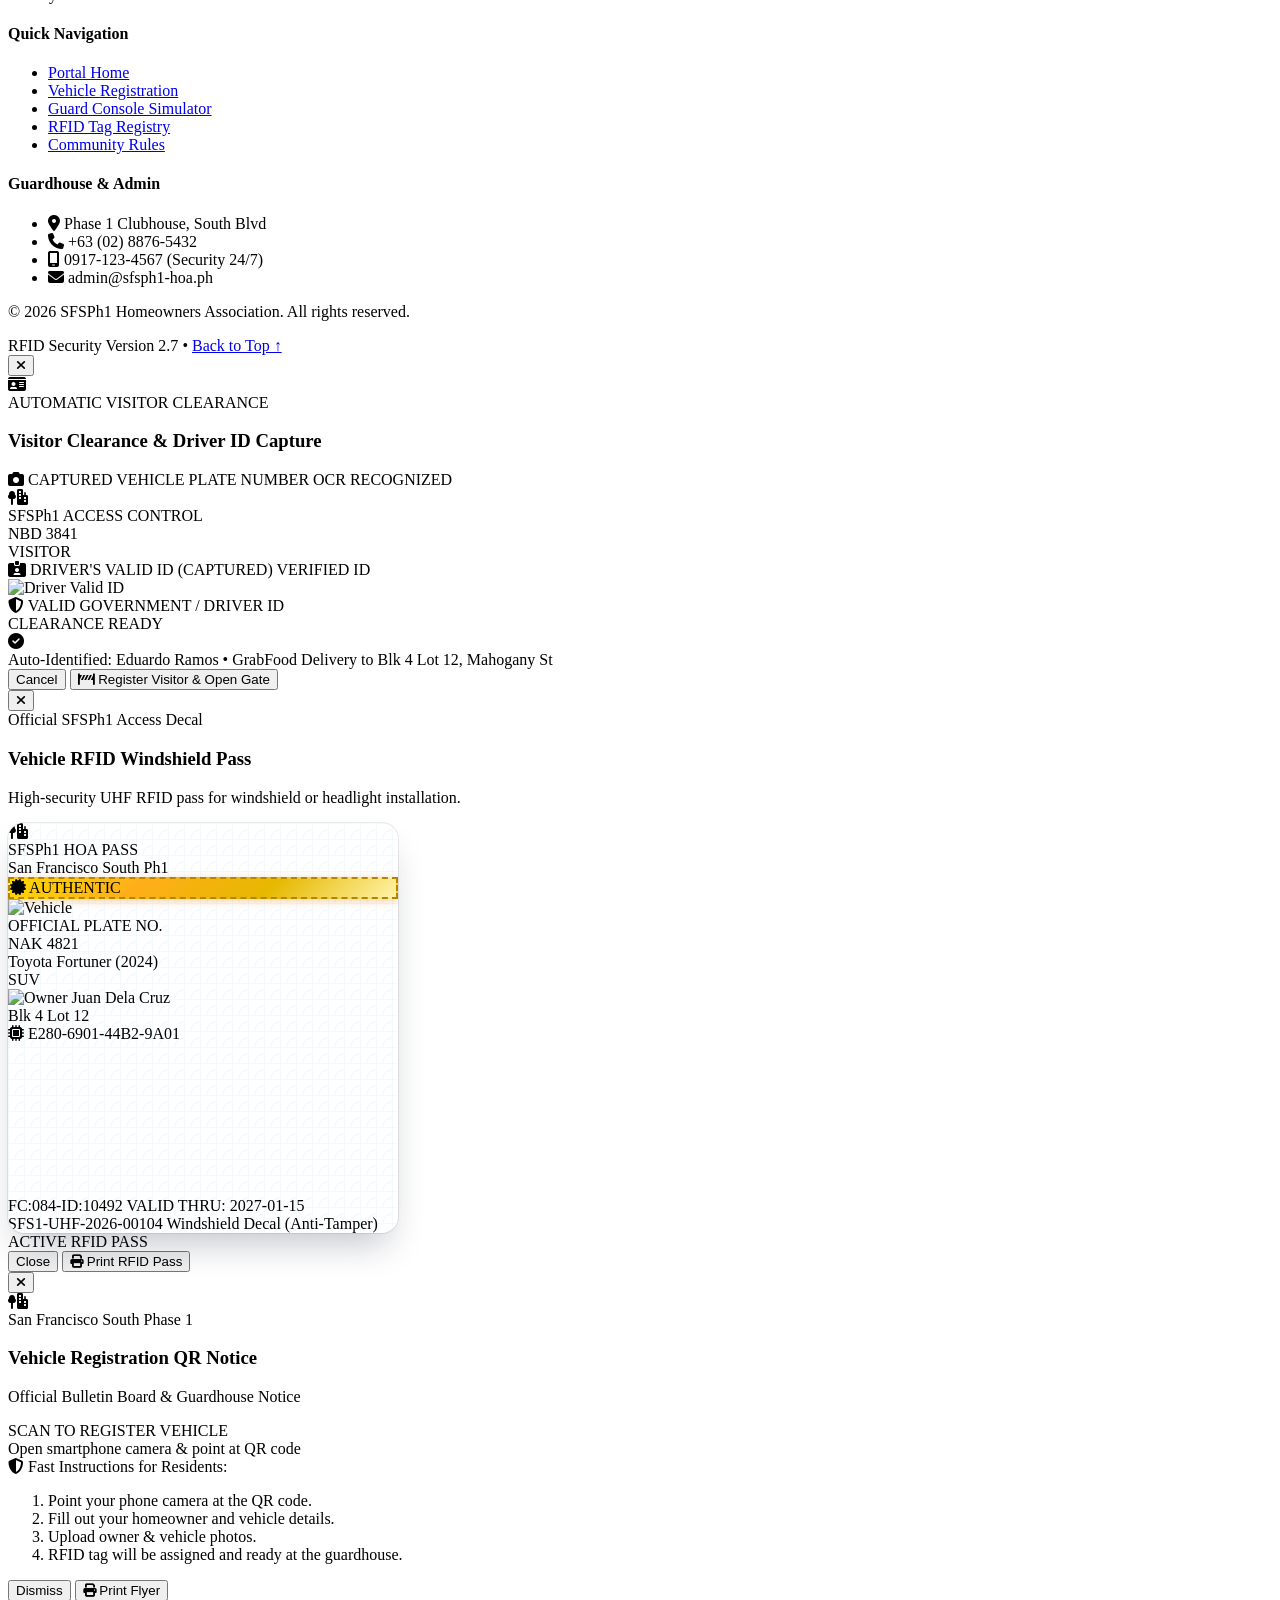
==== commit 824afb44: "Streamline visitor pop-up to show captured plate number and valid ID only with automatic data fill a" ====
--- a/index.html
+++ b/index.html
@@ -106,7 +106,7 @@
 
                 <!-- Action Buttons -->
                 <div class="flex items-center gap-2.5">
-                    <button onclick="app.openVisitorModal('', 'Manual Guard Entry')" class="hidden sm:inline-flex items-center gap-1.5 px-3.5 py-2 rounded-xl border border-amber-300 bg-amber-50 text-amber-900 hover:bg-amber-100 font-bold text-xs shadow-sm transition-all">
+                    <button onclick="app.openVisitorModal('', 'Manual Gate Trigger')" class="hidden sm:inline-flex items-center gap-1.5 px-3.5 py-2 rounded-xl border border-amber-300 bg-amber-50 text-amber-900 hover:bg-amber-100 font-bold text-xs shadow-sm transition-all">
                         <i class="fa-solid fa-id-card text-amber-600"></i>
                         <span>Visitor ID Window</span>
                     </button>
@@ -142,24 +142,24 @@
                         </div>
 
                         <h1 class="text-3xl sm:text-4xl lg:text-5xl font-extrabold tracking-tight text-white leading-tight">
-                            Smart <span class="text-transparent bg-clip-text bg-gradient-to-r from-sky-400 via-sky-300 to-emerald-400">RFID Access, Photos & Visitor Clearance</span> for SFS Phase 1
+                            Smart <span class="text-transparent bg-clip-text bg-gradient-to-r from-sky-400 via-sky-300 to-emerald-400">RFID Access, Photos & Auto Visitor ID</span> for SFS Phase 1
                         </h1>
 
                         <p class="text-slate-300 text-base sm:text-lg leading-relaxed max-w-2xl">
-                            Fast contactless barrier gate clearance with real-time visual verification. Unregistered and visitor vehicles trigger an instant guardhouse pop-up window to capture the driver's valid ID, record plate numbers, and issue clearance passes.
+                            Fast contactless barrier gate clearance with real-time visual verification. Unregistered vehicles trigger an instant pop-up displaying the <b>captured plate number</b> and <b>driver's valid ID</b> with automatic registration.
                         </p>
 
                         <!-- Key Pillars Grid -->
                         <div class="grid grid-cols-2 sm:grid-cols-3 gap-3 pt-2">
+                            <div class="bg-slate-800/80 border border-slate-700/80 rounded-xl p-3.5 backdrop-blur-sm">
+                                <div class="text-amber-400 mb-1.5"><i class="fa-solid fa-id-card text-xl"></i></div>
+                                <h3 class="font-bold text-sm text-slate-100">Auto Visitor ID</h3>
+                                <p class="text-xs text-slate-400">Captured plate & valid ID clearance</p>
+                            </div>
                             <div class="bg-slate-800/80 border border-slate-700/80 rounded-xl p-3.5 backdrop-blur-sm">
                                 <div class="text-sky-400 mb-1.5"><i class="fa-solid fa-camera-retro text-xl"></i></div>
                                 <h3 class="font-bold text-sm text-slate-100">Photo Matching</h3>
                                 <p class="text-xs text-slate-400">Owner & vehicle image verification</p>
-                            </div>
-                            <div class="bg-slate-800/80 border border-slate-700/80 rounded-xl p-3.5 backdrop-blur-sm">
-                                <div class="text-amber-400 mb-1.5"><i class="fa-solid fa-id-card text-xl"></i></div>
-                                <h3 class="font-bold text-sm text-slate-100">Visitor ID Capture</h3>
-                                <p class="text-xs text-slate-400">Pop-up window for guest clearance</p>
                             </div>
                             <div class="bg-slate-800/80 border border-slate-700/80 rounded-xl p-3.5 backdrop-blur-sm col-span-2 sm:col-span-1">
                                 <div class="text-emerald-400 mb-1.5"><i class="fa-solid fa-microchip text-xl"></i></div>
@@ -753,7 +753,7 @@
                         <button type="button" onclick="app.openVisitorModal('', 'Manual Guard Check')" class="w-full py-3 px-4 rounded-xl border border-amber-500/60 bg-gradient-to-r from-amber-950/60 to-amber-900/60 hover:from-amber-900/80 hover:to-amber-800/80 text-amber-300 font-bold text-xs flex items-center justify-between shadow-md transition-all">
                             <div class="flex items-center gap-2">
                                 <i class="fa-solid fa-id-card text-amber-400 text-base"></i>
-                                <span>Manual Visitor Clearance Window</span>
+                                <span>Visitor Clearance Window (Captured Plate & ID)</span>
                             </div>
                             <span class="px-2 py-0.5 rounded bg-amber-500 text-slate-950 font-black text-[10px]">
                                 POP-UP
@@ -821,10 +821,10 @@
 
                         <div class="p-3 bg-slate-900/80 rounded-xl border border-slate-700/80 text-xs text-slate-300 space-y-1">
                             <div class="font-bold text-amber-300 flex items-center gap-1.5">
-                                <i class="fa-solid fa-circle-question"></i> How Visitor Pop-up Works:
+                                <i class="fa-solid fa-bolt"></i> Automatic Visitor ID Clearance:
                             </div>
                             <p class="text-[11px] text-slate-400">
-                                If a driver with an unknown or unregistered RFID arrives, the <b>Visitor Registration Window pops up automatically</b> to capture their valid ID and plate number before lifting the gate.
+                                Unregistered vehicles immediately trigger the pop-up showing their <b>captured plate number and valid ID</b> with instant 1-click barrier clearance!
                             </p>
                         </div>
                     </div>
@@ -1036,7 +1036,7 @@
             <div class="pt-8 border-t border-slate-800 flex flex-col sm:flex-row items-center justify-between gap-4 text-slate-500">
                 <p>© 2026 SFSPh1 Homeowners Association. All rights reserved.</p>
                 <div class="flex items-center gap-4">
-                    <span>RFID Security Version 2.6</span>
+                    <span>RFID Security Version 2.7</span>
                     <span>•</span>
                     <a href="#overview" class="hover:text-slate-300">Back to Top ↑</a>
                 </div>
@@ -1045,169 +1045,114 @@
     </footer>
 
     <!-- ============================================================
-         MODAL: VISITOR CLEARANCE & DRIVER VALID ID CAPTURE WINDOW
+         MODAL: STREAMLINED VISITOR CLEARANCE (CAPTURED PLATE & VALID ID ONLY)
          ============================================================ -->
     <div id="visitorModal" class="fixed inset-0 bg-slate-950/85 backdrop-blur-md z-50 hidden items-center justify-center p-4">
-        <div class="bg-white rounded-3xl max-w-xl w-full p-6 sm:p-8 shadow-2xl border-2 border-amber-400 relative overflow-hidden animate-fadeIn">
+        <div class="bg-white rounded-3xl max-w-lg w-full p-6 sm:p-7 shadow-2xl border-2 border-amber-400 relative overflow-hidden animate-fadeIn">
             
             <button onclick="app.closeVisitorModal()" class="absolute top-5 right-5 text-slate-400 hover:text-slate-700 w-8 h-8 rounded-full bg-slate-100 flex items-center justify-center transition-colors">
                 <i class="fa-solid fa-xmark"></i>
             </button>
 
             <!-- Window Header -->
-            <div class="mb-4 pb-3 border-b border-slate-100 flex items-start gap-3">
-                <div class="w-11 h-11 rounded-2xl bg-amber-500 text-slate-950 flex items-center justify-center text-xl shrink-0 shadow-md shadow-amber-500/20">
-                    <i class="fa-solid fa-id-card"></i>
-                </div>
+            <div class="mb-5 pb-3 border-b border-slate-100 flex items-center justify-between">
+                <div class="flex items-center gap-2.5">
+                    <div class="w-10 h-10 rounded-2xl bg-amber-500 text-slate-950 flex items-center justify-center text-lg shrink-0 shadow-md shadow-amber-500/20 font-bold">
+                        <i class="fa-solid fa-id-card"></i>
+                    </div>
+                    <div>
+                        <div class="flex items-center gap-2">
+                            <span class="text-[10px] font-black uppercase tracking-wider bg-amber-100 text-amber-900 px-2 py-0.5 rounded border border-amber-300">
+                                AUTOMATIC VISITOR CLEARANCE
+                            </span>
+                        </div>
+                        <h3 class="text-lg font-black text-slate-900 mt-0.5">Visitor Clearance & Driver ID Capture</h3>
+                    </div>
+                </div>
+            </div>
+
+            <!-- STREAMLINED VISUAL DISPLAY: CAPTURED PLATE & VALID ID ONLY -->
+            <div class="space-y-4">
+                
+                <!-- 1. CAPTURED VEHICLE PLATE NUMBER BADGE -->
                 <div>
-                    <div class="flex items-center gap-2">
-                        <span class="text-[10px] font-black uppercase tracking-wider bg-amber-100 text-amber-900 px-2 py-0.5 rounded border border-amber-300">
-                            GUARDHOUSE CLEARANCE
+                    <div class="text-[10px] font-bold text-slate-500 uppercase tracking-wider mb-1 flex items-center justify-between">
+                        <span class="flex items-center gap-1.5">
+                            <i class="fa-solid fa-camera text-sky-600"></i> CAPTURED VEHICLE PLATE NUMBER
                         </span>
-                        <span id="visitorModalAlertReason" class="text-xs text-red-600 font-bold truncate max-w-[200px]">Unregistered Vehicle</span>
-                    </div>
-                    <h3 class="text-xl font-black text-slate-900 mt-0.5">Visitor Clearance & Driver ID Capture</h3>
-                    <p class="text-xs text-slate-500">Capture driver's Government/Driver's ID & plate number to issue a visitor barrier pass.</p>
-                </div>
-            </div>
-
-            <!-- Fast Presets for Guard Testing -->
-            <div class="flex flex-wrap items-center justify-between gap-2 p-3 bg-amber-50/80 rounded-xl border border-amber-200 mb-5 text-xs">
-                <span class="font-bold text-amber-950 flex items-center gap-1">
-                    <i class="fa-solid fa-wand-magic-sparkles text-amber-600"></i> Fast Presets:
-                </span>
-                <div class="flex flex-wrap gap-1.5">
-                    <button type="button" onclick="app.fillSampleVisitor('grab')" class="px-2.5 py-1 bg-white border border-amber-300 hover:bg-amber-100 rounded-lg font-semibold text-slate-800 transition-colors shadow-sm">
-                        <i class="fa-solid fa-motorcycle text-emerald-600 mr-1"></i> GrabFood Delivery
+                        <span class="text-[10px] text-emerald-600 font-bold bg-emerald-50 px-2 py-0.5 rounded border border-emerald-200">
+                            OCR RECOGNIZED
+                        </span>
+                    </div>
+
+                    <div class="bg-slate-900 p-4 rounded-2xl border-2 border-slate-900 shadow-md flex items-center justify-between">
+                        <div class="flex items-center gap-3">
+                            <div class="w-8 h-8 rounded-lg bg-amber-500 text-slate-950 flex items-center justify-center text-sm font-bold shrink-0">
+                                <i class="fa-solid fa-tree-city"></i>
+                            </div>
+                            <div>
+                                <div class="text-[9px] font-mono text-slate-400 uppercase">SFSPh1 ACCESS CONTROL</div>
+                                <div id="visitorCapturedPlate" class="text-3xl font-black font-mono tracking-widest text-white">
+                                    NBD 3841
+                                </div>
+                            </div>
+                        </div>
+
+                        <div class="text-right">
+                            <span class="px-2.5 py-1 rounded-md text-[10px] font-extrabold bg-amber-500 text-slate-950 uppercase tracking-wider">
+                                VISITOR
+                            </span>
+                        </div>
+                    </div>
+                </div>
+
+                <!-- 2. DRIVER'S CAPTURED VALID ID (LICENSE / GOV ID PHOTO) -->
+                <div>
+                    <div class="text-[10px] font-bold text-slate-500 uppercase tracking-wider mb-1 flex items-center justify-between">
+                        <span class="flex items-center gap-1.5">
+                            <i class="fa-solid fa-id-card-clip text-amber-600"></i> DRIVER'S VALID ID (CAPTURED)
+                        </span>
+                        <span class="text-[10px] text-amber-800 font-bold bg-amber-50 px-2 py-0.5 rounded border border-amber-200">
+                            VERIFIED ID
+                        </span>
+                    </div>
+
+                    <div class="relative rounded-2xl overflow-hidden border-2 border-amber-400 bg-slate-950 aspect-video shadow-lg group">
+                        <img id="visitorCapturedIdImg" class="w-full h-full object-cover" alt="Driver Valid ID" src="https://images.unsplash.com/photo-1534528741775-53994a69daeb?auto=format&fit=crop&w=600&q=80">
+                        
+                        <!-- ID Verification Hologram Badge -->
+                        <div class="absolute bottom-2.5 left-2.5 bg-slate-950/90 backdrop-blur-md px-3 py-1.5 rounded-xl border border-amber-400/50 text-xs text-amber-300 font-black flex items-center gap-1.5 shadow-md">
+                            <i class="fa-solid fa-shield-halved text-amber-400"></i>
+                            <span>VALID GOVERNMENT / DRIVER ID</span>
+                        </div>
+
+                        <div class="absolute top-2.5 right-2.5 bg-emerald-500 text-slate-950 text-[10px] font-black px-2.5 py-1 rounded-md shadow uppercase tracking-wide">
+                            CLEARANCE READY
+                        </div>
+                    </div>
+                </div>
+
+                <!-- Auto-Fill Data Summary Badge -->
+                <div class="p-3 bg-amber-50 rounded-xl border border-amber-200 text-xs text-amber-950 flex items-center gap-2">
+                    <i class="fa-solid fa-circle-check text-emerald-600 text-base shrink-0"></i>
+                    <div id="visitorAutoInfoText" class="font-medium text-[11px] truncate flex-1">
+                        Auto-Identified: Eduardo Ramos • GrabFood Delivery to Blk 4 Lot 12, Mahogany St
+                    </div>
+                </div>
+
+                <!-- SINGLE ACTION BUTTON TO REGISTER & OPEN GATE AUTOMATICALLY -->
+                <div class="pt-2 flex items-center gap-3">
+                    <button type="button" onclick="app.closeVisitorModal()" class="w-1/3 py-3 rounded-xl border border-slate-300 text-slate-600 font-bold text-xs hover:bg-slate-100 transition-colors">
+                        Cancel
                     </button>
-                    <button type="button" onclick="app.fillSampleVisitor('guest')" class="px-2.5 py-1 bg-white border border-amber-300 hover:bg-amber-100 rounded-lg font-semibold text-slate-800 transition-colors shadow-sm">
-                        <i class="fa-solid fa-user-group text-blue-600 mr-1"></i> Weekend Guest
+                    
+                    <button type="button" onclick="app.autoRegisterAndOpenGate()" class="w-2/3 py-3 rounded-xl bg-gradient-to-r from-amber-500 via-amber-600 to-emerald-600 hover:from-amber-600 hover:to-emerald-700 text-slate-950 font-black text-xs shadow-xl shadow-amber-500/25 flex items-center justify-center gap-2 transition-all transform active:scale-95">
+                        <i class="fa-solid fa-road-barrier text-base"></i>
+                        <span>Register Visitor & Open Gate</span>
                     </button>
-                    <button type="button" onclick="app.fillSampleVisitor('contractor')" class="px-2.5 py-1 bg-white border border-amber-300 hover:bg-amber-100 rounded-lg font-semibold text-slate-800 transition-colors shadow-sm">
-                        <i class="fa-solid fa-wrench text-amber-600 mr-1"></i> Aircon Contractor
-                    </button>
-                </div>
-            </div>
-
-            <!-- Visitor Form -->
-            <form id="visitorForm" class="space-y-4">
-                
-                <div class="grid grid-cols-1 sm:grid-cols-2 gap-4">
-                    
-                    <!-- Plate Number -->
-                    <div>
-                        <label class="block text-xs font-bold text-slate-700 uppercase mb-1" for="visitorPlate">
-                            Vehicle Plate Number <span class="text-red-500">*</span>
-                        </label>
-                        <input type="text" id="visitorPlateInput" name="visitorPlate" required placeholder="e.g. NBD 3841" class="w-full px-3.5 py-2.5 rounded-xl border border-slate-300 focus:outline-none focus:ring-2 focus:ring-amber-500 text-sm font-mono font-bold uppercase">
-                    </div>
-
-                    <!-- Vehicle Type -->
-                    <div>
-                        <label class="block text-xs font-bold text-slate-700 uppercase mb-1" for="visitorVehicleType">
-                            Vehicle Classification <span class="text-red-500">*</span>
-                        </label>
-                        <select id="visitorVehicleType" name="visitorVehicleType" required class="w-full px-3.5 py-2.5 rounded-xl border border-slate-300 focus:outline-none focus:ring-2 focus:ring-amber-500 text-sm font-medium bg-white">
-                            <option value="Motorcycle">Motorcycle / Scooter</option>
-                            <option value="Sedan">Sedan / Hatchback</option>
-                            <option value="SUV">SUV / Crossover</option>
-                            <option value="Van / Pickup">Van / Delivery Truck</option>
-                        </select>
-                    </div>
-
-                    <!-- Driver Name -->
-                    <div>
-                        <label class="block text-xs font-bold text-slate-700 uppercase mb-1" for="visitorDriverName">
-                            Driver Full Name <span class="text-red-500">*</span>
-                        </label>
-                        <input type="text" id="visitorDriverName" name="visitorDriverName" required placeholder="e.g. Eduardo Ramos" class="w-full px-3.5 py-2.5 rounded-xl border border-slate-300 focus:outline-none focus:ring-2 focus:ring-amber-500 text-sm font-medium">
-                    </div>
-
-                    <!-- Contact -->
-                    <div>
-                        <label class="block text-xs font-bold text-slate-700 uppercase mb-1" for="visitorContact">
-                            Driver Contact Number
-                        </label>
-                        <input type="text" id="visitorContact" name="visitorContact" placeholder="0919-000-0000" class="w-full px-3.5 py-2.5 rounded-xl border border-slate-300 focus:outline-none focus:ring-2 focus:ring-amber-500 text-sm font-medium">
-                    </div>
-
-                </div>
-
-                <!-- DRIVER'S VALID ID CAPTURE / UPLOAD BOX -->
-                <div class="bg-slate-50 p-3.5 rounded-xl border border-slate-200">
-                    <div class="flex items-center justify-between mb-1.5">
-                        <label class="text-xs font-bold text-slate-800 uppercase flex items-center gap-1.5">
-                            <i class="fa-solid fa-address-card text-amber-600"></i> Driver's Valid ID (License / PhilSys / Gov ID) <span class="text-red-500">*</span>
-                        </label>
-                        <span class="text-[10px] text-slate-400">Captured at Guardhouse</span>
-                    </div>
-
-                    <div class="relative image-dropzone rounded-xl bg-white p-3 flex flex-col items-center justify-center text-center cursor-pointer min-h-[120px]">
-                        <input type="file" id="driverIdInput" accept="image/*" class="absolute inset-0 opacity-0 cursor-pointer w-full h-full z-10">
-                        
-                        <div id="driverIdPlaceholder" class="flex flex-col items-center">
-                            <i class="fa-solid fa-camera text-3xl text-amber-500/70 mb-1"></i>
-                            <span class="text-xs font-bold text-slate-700">Click to Snap / Upload Driver's ID Photo</span>
-                            <span class="text-[10px] text-slate-400">Driver's License, PRC, Passport, PhilSys (JPG/PNG)</span>
-                        </div>
-
-                        <img id="driverIdPreview" class="hidden w-48 h-28 rounded-lg object-cover border-2 border-amber-500 shadow-md">
-                    </div>
-
-                    <div class="flex items-center justify-between mt-1.5">
-                        <span class="text-[10px] text-slate-500">Photo will be saved to visitor access audit log</span>
-                        <button type="button" onclick="app.clearVisitorIdPhoto()" class="text-[10px] text-red-500 hover:text-red-700 font-semibold">
-                            Remove ID Photo
-                        </button>
-                    </div>
-                </div>
-
-                <div class="grid grid-cols-1 sm:grid-cols-2 gap-4">
-                    
-                    <!-- Purpose of Visit -->
-                    <div>
-                        <label class="block text-xs font-bold text-slate-700 uppercase mb-1" for="visitorPurpose">
-                            Purpose of Visit <span class="text-red-500">*</span>
-                        </label>
-                        <select id="visitorPurpose" name="visitorPurpose" required class="w-full px-3.5 py-2.5 rounded-xl border border-slate-300 focus:outline-none focus:ring-2 focus:ring-amber-500 text-sm font-medium bg-white">
-                            <option value="Delivery / Courier (Grab, Shopee, Lalamove)">Delivery / Courier (Grab, Shopee, Lalamove)</option>
-                            <option value="Guest / Family Friend Visit">Guest / Family Friend Visit</option>
-                            <option value="Contractor / Maintenance Service">Contractor / Maintenance Service</option>
-                            <option value="Real Estate / Property Viewing">Real Estate / Property Viewing</option>
-                            <option value="Utility / Government Inspection">Utility / Government Inspection</option>
-                        </select>
-                    </div>
-
-                    <!-- Destination in SFSPh1 -->
-                    <div>
-                        <label class="block text-xs font-bold text-slate-700 uppercase mb-1" for="visitorDestination">
-                            Destination (Block & Lot) <span class="text-red-500">*</span>
-                        </label>
-                        <input type="text" id="visitorDestination" name="visitorDestination" required placeholder="e.g. Blk 4 Lot 12, Mahogany St" class="w-full px-3.5 py-2.5 rounded-xl border border-slate-300 focus:outline-none focus:ring-2 focus:ring-amber-500 text-sm font-medium">
-                    </div>
-
-                </div>
-
-                <!-- Host Homeowner Name -->
-                <div>
-                    <label class="block text-xs font-bold text-slate-700 uppercase mb-1" for="visitorHost">
-                        Host Homeowner / Resident Contact Person
-                    </label>
-                    <input type="text" id="visitorHost" name="visitorHost" placeholder="e.g. Juan Dela Cruz" class="w-full px-3.5 py-2 rounded-xl border border-slate-300 focus:outline-none focus:ring-2 focus:ring-amber-500 text-sm font-medium">
-                </div>
-
-                <!-- Modal Actions -->
-                <div class="flex items-center justify-end gap-3 pt-3 border-t border-slate-100">
-                    <button type="button" onclick="app.closeVisitorModal()" class="px-5 py-2.5 rounded-xl border border-slate-300 text-slate-600 font-semibold text-xs hover:bg-slate-100 transition-colors">
-                        Cancel / Deny Entry
-                    </button>
-                    <button type="submit" class="px-7 py-3 rounded-xl bg-gradient-to-r from-amber-500 via-amber-600 to-emerald-600 hover:from-amber-600 hover:to-emerald-700 text-slate-950 font-black text-xs shadow-lg shadow-amber-500/25 flex items-center gap-2 transition-all">
-                        <i class="fa-solid fa-road-barrier"></i>
-                        <span>Issue Visitor Pass & Open Gate</span>
-                    </button>
-                </div>
-
-            </form>
+                </div>
+
+            </div>
 
         </div>
     </div>
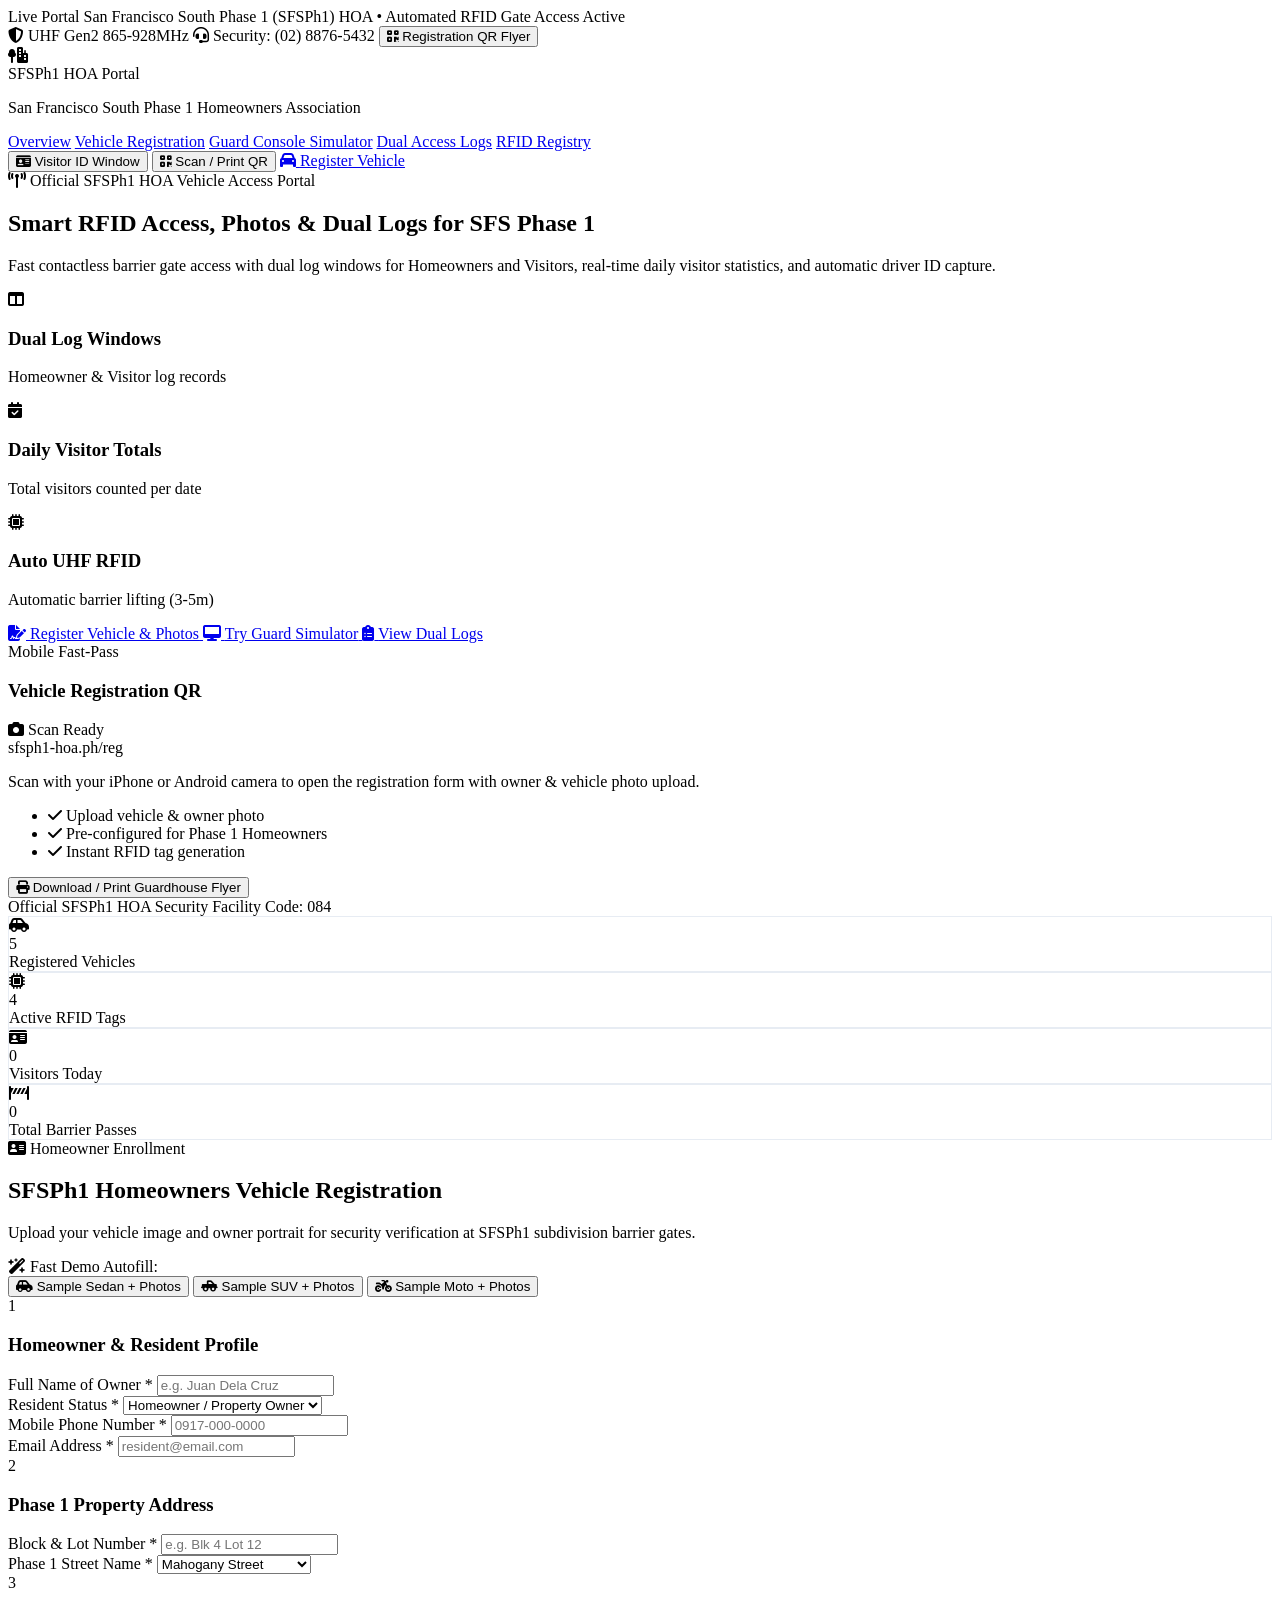
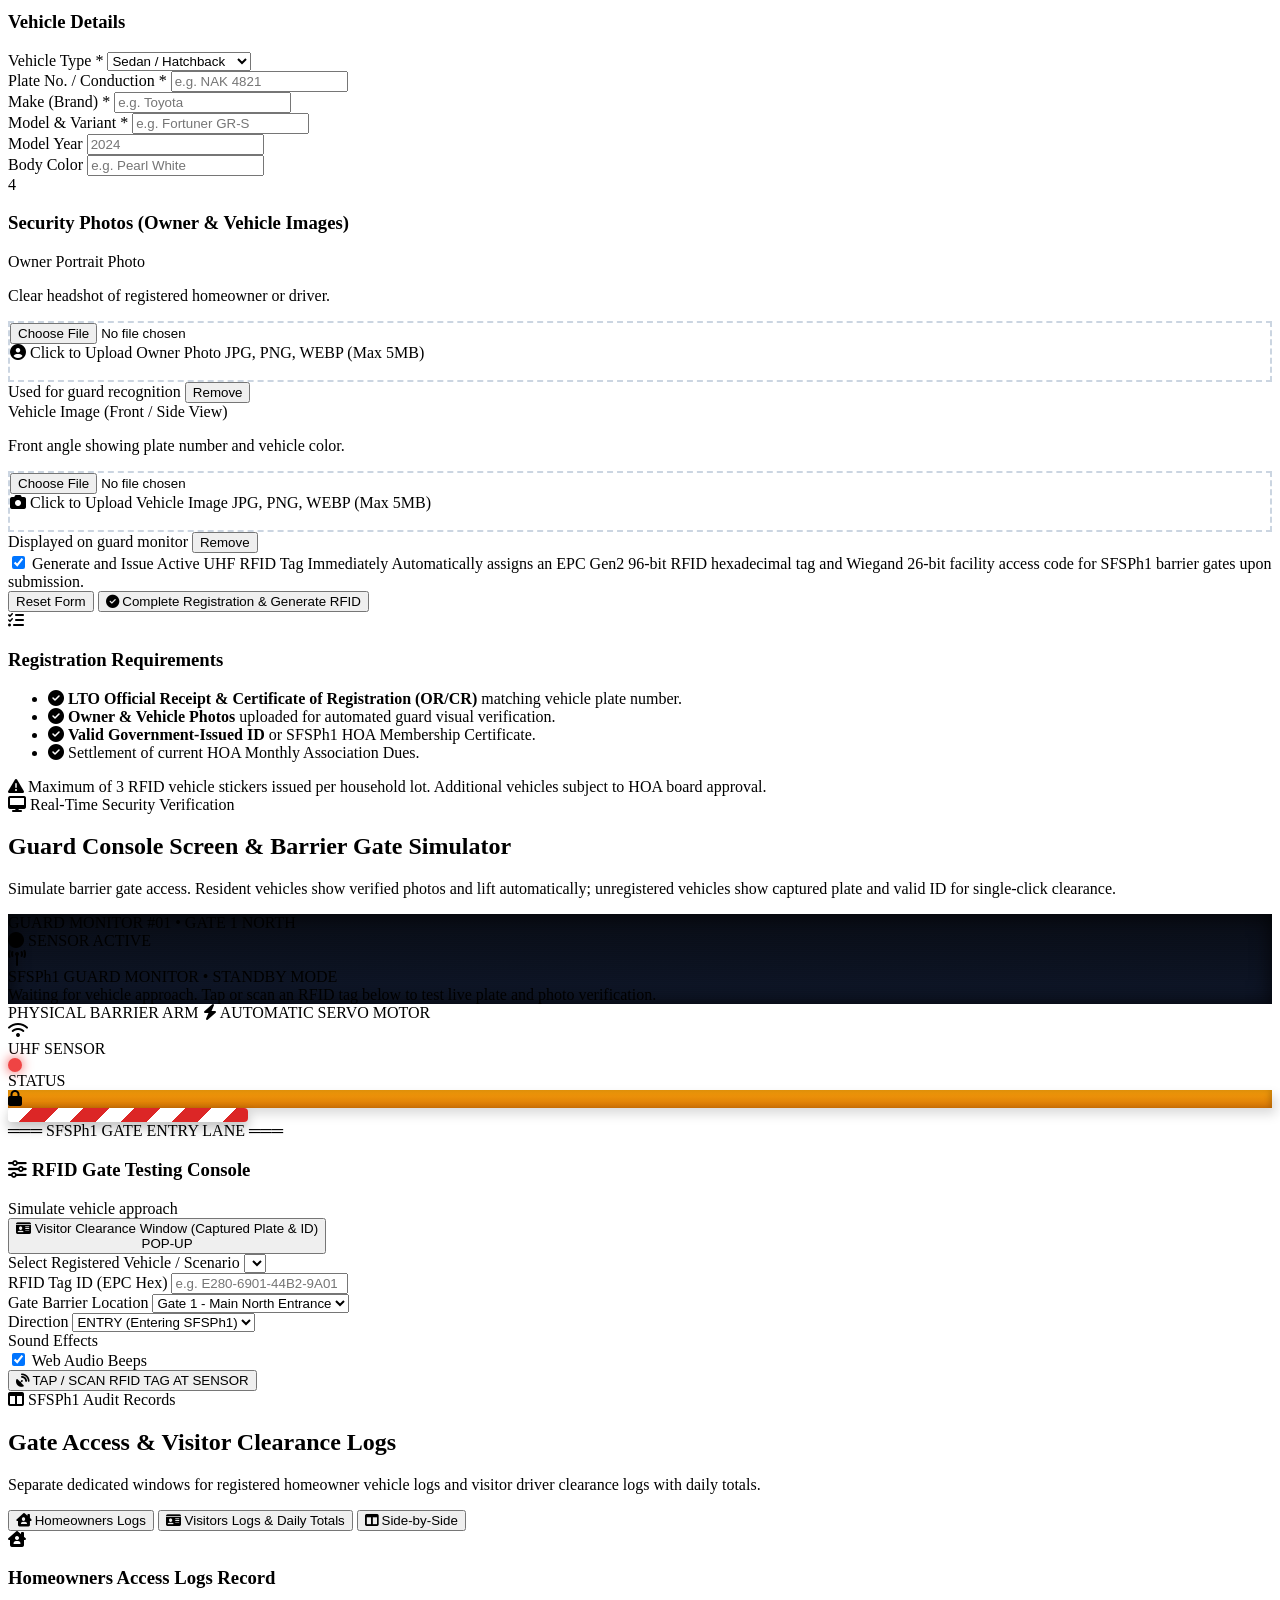
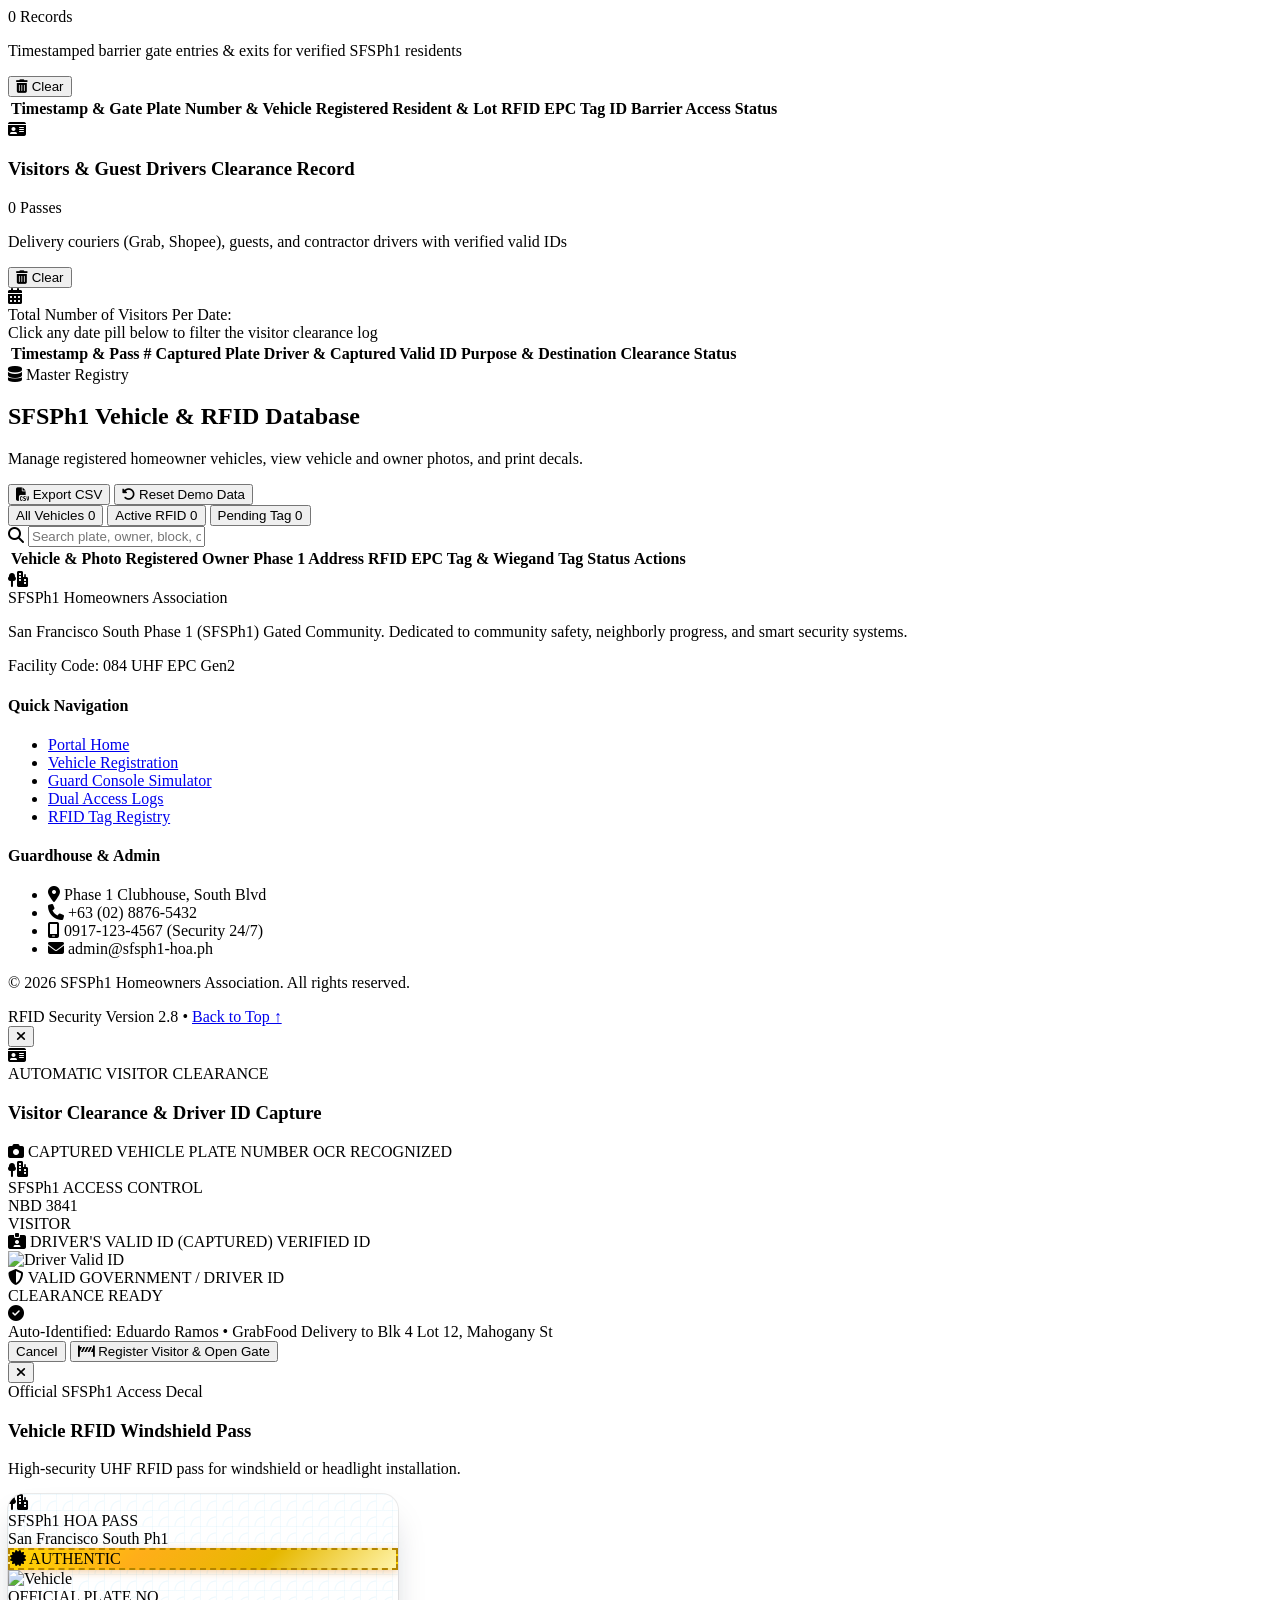
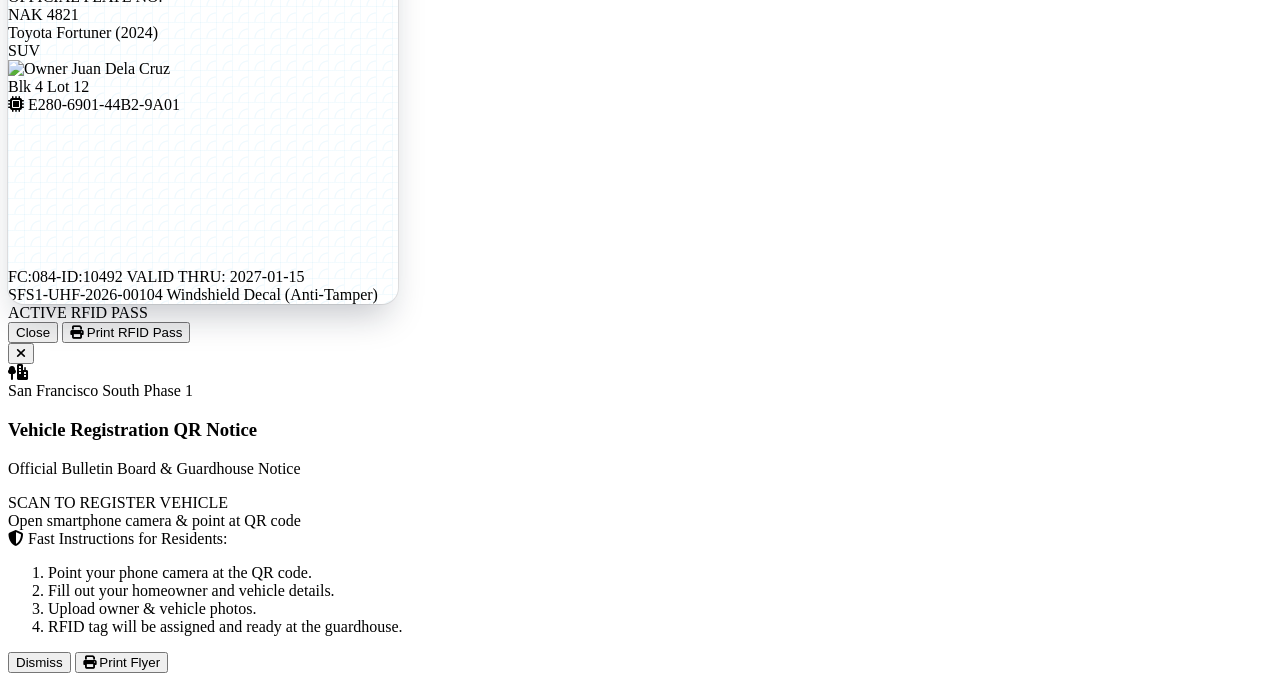
==== commit 20212643: "feat: split gate access logs into dual homeowner/visitor windows and add daily visitor totals Guard " ====
--- a/index.html
+++ b/index.html
@@ -100,8 +100,8 @@
                     <a href="#overview" class="px-3.5 py-2 rounded-lg text-sm font-semibold text-slate-700 hover:text-sky-600 hover:bg-slate-100 transition-colors">Overview</a>
                     <a href="#register" class="px-3.5 py-2 rounded-lg text-sm font-semibold text-slate-700 hover:text-sky-600 hover:bg-slate-100 transition-colors">Vehicle Registration</a>
                     <a href="#gateSimulator" class="px-3.5 py-2 rounded-lg text-sm font-semibold text-slate-700 hover:text-sky-600 hover:bg-slate-100 transition-colors">Guard Console Simulator</a>
+                    <a href="#logsSection" class="px-3.5 py-2 rounded-lg text-sm font-semibold text-slate-700 hover:text-sky-600 hover:bg-slate-100 transition-colors">Dual Access Logs</a>
                     <a href="#registrySection" class="px-3.5 py-2 rounded-lg text-sm font-semibold text-slate-700 hover:text-sky-600 hover:bg-slate-100 transition-colors">RFID Registry</a>
-                    <a href="#guidelines" class="px-3.5 py-2 rounded-lg text-sm font-semibold text-slate-700 hover:text-sky-600 hover:bg-slate-100 transition-colors">Guidelines</a>
                 </nav>
 
                 <!-- Action Buttons -->
@@ -142,29 +142,29 @@
                         </div>
 
                         <h1 class="text-3xl sm:text-4xl lg:text-5xl font-extrabold tracking-tight text-white leading-tight">
-                            Smart <span class="text-transparent bg-clip-text bg-gradient-to-r from-sky-400 via-sky-300 to-emerald-400">RFID Access, Photos & Auto Visitor ID</span> for SFS Phase 1
+                            Smart <span class="text-transparent bg-clip-text bg-gradient-to-r from-sky-400 via-sky-300 to-emerald-400">RFID Access, Photos & Dual Logs</span> for SFS Phase 1
                         </h1>
 
                         <p class="text-slate-300 text-base sm:text-lg leading-relaxed max-w-2xl">
-                            Fast contactless barrier gate clearance with real-time visual verification. Unregistered vehicles trigger an instant pop-up displaying the <b>captured plate number</b> and <b>driver's valid ID</b> with automatic registration.
+                            Fast contactless barrier gate access with dual log windows for Homeowners and Visitors, real-time daily visitor statistics, and automatic driver ID capture.
                         </p>
 
                         <!-- Key Pillars Grid -->
                         <div class="grid grid-cols-2 sm:grid-cols-3 gap-3 pt-2">
                             <div class="bg-slate-800/80 border border-slate-700/80 rounded-xl p-3.5 backdrop-blur-sm">
-                                <div class="text-amber-400 mb-1.5"><i class="fa-solid fa-id-card text-xl"></i></div>
-                                <h3 class="font-bold text-sm text-slate-100">Auto Visitor ID</h3>
-                                <p class="text-xs text-slate-400">Captured plate & valid ID clearance</p>
+                                <div class="text-amber-400 mb-1.5"><i class="fa-solid fa-table-columns text-xl"></i></div>
+                                <h3 class="font-bold text-sm text-slate-100">Dual Log Windows</h3>
+                                <p class="text-xs text-slate-400">Homeowner & Visitor log records</p>
                             </div>
                             <div class="bg-slate-800/80 border border-slate-700/80 rounded-xl p-3.5 backdrop-blur-sm">
-                                <div class="text-sky-400 mb-1.5"><i class="fa-solid fa-camera-retro text-xl"></i></div>
-                                <h3 class="font-bold text-sm text-slate-100">Photo Matching</h3>
-                                <p class="text-xs text-slate-400">Owner & vehicle image verification</p>
+                                <div class="text-sky-400 mb-1.5"><i class="fa-solid fa-calendar-check text-xl"></i></div>
+                                <h3 class="font-bold text-sm text-slate-100">Daily Visitor Totals</h3>
+                                <p class="text-xs text-slate-400">Total visitors counted per date</p>
                             </div>
                             <div class="bg-slate-800/80 border border-slate-700/80 rounded-xl p-3.5 backdrop-blur-sm col-span-2 sm:col-span-1">
                                 <div class="text-emerald-400 mb-1.5"><i class="fa-solid fa-microchip text-xl"></i></div>
                                 <h3 class="font-bold text-sm text-slate-100">Auto UHF RFID</h3>
-                                <p class="text-xs text-slate-400">Automatic barrier lifting (3-5m range)</p>
+                                <p class="text-xs text-slate-400">Automatic barrier lifting (3-5m)</p>
                             </div>
                         </div>
 
@@ -176,7 +176,11 @@
                             </a>
                             <a href="#gateSimulator" class="px-6 py-3.5 rounded-xl bg-slate-800 hover:bg-slate-700/80 border border-slate-700 text-slate-200 font-semibold text-sm flex items-center gap-2 transition-all">
                                 <i class="fa-solid fa-desktop text-amber-400"></i>
-                                <span>Test Guard Screen Simulator</span>
+                                <span>Try Guard Simulator</span>
+                            </a>
+                            <a href="#logsSection" class="px-6 py-3.5 rounded-xl bg-slate-800 hover:bg-slate-700/80 border border-slate-700 text-slate-200 font-semibold text-sm flex items-center gap-2 transition-all">
+                                <i class="fa-solid fa-clipboard-list text-emerald-400"></i>
+                                <span>View Dual Logs</span>
                             </a>
                         </div>
                     </div>
@@ -268,8 +272,8 @@
                         <i class="fa-solid fa-id-card"></i>
                     </div>
                     <div>
-                        <div id="statPendingRfids" class="text-2xl font-black text-amber-600 font-mono">0</div>
-                        <div class="text-xs font-semibold text-slate-500 uppercase tracking-wide">Pending Tag Issuance</div>
+                        <div id="statTotalVisitorsToday" class="text-2xl font-black text-amber-600 font-mono">0</div>
+                        <div class="text-xs font-semibold text-slate-500 uppercase tracking-wide">Visitors Today</div>
                     </div>
                 </div>
 
@@ -279,7 +283,7 @@
                     </div>
                     <div>
                         <div id="statGateEntries" class="text-2xl font-black text-purple-600 font-mono">0</div>
-                        <div class="text-xs font-semibold text-slate-500 uppercase tracking-wide">Gate Access Logs</div>
+                        <div class="text-xs font-semibold text-slate-500 uppercase tracking-wide">Total Barrier Passes</div>
                     </div>
                 </div>
 
@@ -300,10 +304,8 @@
 
             <div class="grid grid-cols-1 lg:grid-cols-12 gap-8 items-start">
                 
-                <!-- Left 8 cols: Interactive Registration Form -->
                 <div class="lg:col-span-8 bg-white rounded-2xl border border-slate-200/80 shadow-md p-6 sm:p-8">
                     
-                    <!-- Quick Autofill Bar for testing convenience -->
                     <div class="flex flex-wrap items-center justify-between gap-3 p-3.5 bg-slate-50 rounded-xl border border-slate-200 mb-6">
                         <span class="text-xs font-bold text-slate-600 flex items-center gap-1.5">
                             <i class="fa-solid fa-wand-magic-sparkles text-sky-600"></i> Fast Demo Autofill:
@@ -323,7 +325,6 @@
 
                     <form id="vehicleRegistrationForm" class="space-y-6">
                         
-                        <!-- Part 1: Resident Information -->
                         <div>
                             <div class="flex items-center gap-2 pb-2 mb-4 border-b border-slate-100">
                                 <span class="w-6 h-6 rounded-full bg-sky-600 text-white font-bold text-xs flex items-center justify-center">1</span>
@@ -365,7 +366,6 @@
                             </div>
                         </div>
 
-                        <!-- Part 2: SFS Phase 1 Address -->
                         <div>
                             <div class="flex items-center gap-2 pb-2 mb-4 border-b border-slate-100">
                                 <span class="w-6 h-6 rounded-full bg-sky-600 text-white font-bold text-xs flex items-center justify-center">2</span>
@@ -397,7 +397,6 @@
                             </div>
                         </div>
 
-                        <!-- Part 3: Vehicle Information -->
                         <div>
                             <div class="flex items-center gap-2 pb-2 mb-4 border-b border-slate-100">
                                 <span class="w-6 h-6 rounded-full bg-sky-600 text-white font-bold text-xs flex items-center justify-center">3</span>
@@ -456,7 +455,6 @@
                             </div>
                         </div>
 
-                        <!-- Part 4: PHOTO UPLOADS (OWNER IMAGE & VEHICLE IMAGE) -->
                         <div>
                             <div class="flex items-center gap-2 pb-2 mb-4 border-b border-slate-100">
                                 <span class="w-6 h-6 rounded-full bg-sky-600 text-white font-bold text-xs flex items-center justify-center">4</span>
@@ -464,8 +462,6 @@
                             </div>
 
                             <div class="grid grid-cols-1 sm:grid-cols-2 gap-5">
-                                
-                                <!-- Owner Photo Upload Box -->
                                 <div class="bg-slate-50 p-4 rounded-xl border border-slate-200">
                                     <label class="block text-xs font-bold text-slate-800 uppercase mb-1">
                                         Owner Portrait Photo
@@ -492,7 +488,6 @@
                                     </div>
                                 </div>
 
-                                <!-- Vehicle Photo Upload Box -->
                                 <div class="bg-slate-50 p-4 rounded-xl border border-slate-200">
                                     <label class="block text-xs font-bold text-slate-800 uppercase mb-1">
                                         Vehicle Image (Front / Side View)
@@ -518,11 +513,9 @@
                                         </button>
                                     </div>
                                 </div>
-
-                            </div>
-                        </div>
-
-                        <!-- Part 5: RFID Provisioning Option -->
+                            </div>
+                        </div>
+
                         <div class="p-4 rounded-xl bg-sky-50/80 border border-sky-100 flex items-start gap-3">
                             <input type="checkbox" id="autoIssueRfid" name="autoIssueRfid" checked class="mt-1 w-4 h-4 text-sky-600 rounded border-slate-300 focus:ring-sky-500">
                             <label for="autoIssueRfid" class="text-xs text-slate-700">
@@ -531,7 +524,6 @@
                             </label>
                         </div>
 
-                        <!-- Form Submit Button -->
                         <div class="flex items-center justify-end gap-3 pt-2">
                             <button type="reset" class="px-5 py-2.5 rounded-xl border border-slate-200 text-slate-600 hover:bg-slate-100 font-semibold text-xs transition-colors">
                                 Reset Form
@@ -545,10 +537,7 @@
                     </form>
                 </div>
 
-                <!-- Right 4 cols: Requirements & Mobile Instructions -->
                 <div class="lg:col-span-4 space-y-6">
-                    
-                    <!-- Requirement Card -->
                     <div class="bg-white rounded-2xl border border-slate-200/80 shadow-md p-6">
                         <div class="flex items-center gap-2 mb-4">
                             <div class="w-8 h-8 rounded-lg bg-sky-100 text-sky-700 flex items-center justify-center font-bold text-sm">
@@ -581,38 +570,6 @@
                             <span>Maximum of 3 RFID vehicle stickers issued per household lot. Additional vehicles subject to HOA board approval.</span>
                         </div>
                     </div>
-
-                    <!-- RFID Tag Types Explained -->
-                    <div class="bg-slate-900 text-white rounded-2xl p-6 shadow-xl relative overflow-hidden">
-                        <div class="flex items-center justify-between mb-4">
-                            <h3 class="font-bold text-sm text-slate-100 flex items-center gap-2">
-                                <i class="fa-solid fa-satellite-dish text-sky-400"></i>
-                                <span>UHF RFID Tag Types</span>
-                            </h3>
-                            <span class="text-[10px] font-mono text-sky-400 font-bold">865-928 MHz</span>
-                        </div>
-
-                        <div class="space-y-3 text-xs">
-                            <div class="p-3 rounded-xl bg-slate-800/80 border border-slate-700/80">
-                                <div class="font-bold text-sky-300 flex items-center gap-1.5 mb-1">
-                                    <i class="fa-solid fa-car"></i> Windshield Decal (Inside Mount)
-                                </div>
-                                <p class="text-slate-400 text-[11px]">
-                                    Tamper-proof destructible film sticker applied to inner windshield glass behind the rearview mirror.
-                                </p>
-                            </div>
-
-                            <div class="p-3 rounded-xl bg-slate-800/80 border border-slate-700/80">
-                                <div class="font-bold text-emerald-300 flex items-center gap-1.5 mb-1">
-                                    <i class="fa-solid fa-motorcycle"></i> Headlight RFID Sticker
-                                </div>
-                                <p class="text-slate-400 text-[11px]">
-                                    Waterproof, UV-resistant transparent tag designed specifically for motorcycle headlamps.
-                                </p>
-                            </div>
-                        </div>
-                    </div>
-
                 </div>
 
             </div>
@@ -629,7 +586,7 @@
                     </span>
                     <h2 class="text-3xl font-extrabold text-white tracking-tight">Guard Console Screen & Barrier Gate Simulator</h2>
                     <p class="text-sm text-slate-400 mt-2">
-                        When an authorized vehicle approaches, the guard console shows plate number and photos. If an <b>unregistered or visitor vehicle</b> enters, a dedicated window pops up to capture the driver's valid ID and issue entry clearance.
+                        Simulate barrier gate access. Resident vehicles show verified photos and lift automatically; unregistered vehicles show captured plate and valid ID for single-click clearance.
                     </p>
                 </div>
 
@@ -638,10 +595,7 @@
                     <!-- Left 7 cols: Guard Console Screen (Monitor HUD) -->
                     <div class="lg:col-span-7 space-y-4">
                         
-                        <!-- Guard Monitor Outer Casing -->
                         <div class="guard-monitor rounded-3xl p-4 sm:p-5 border-4 border-slate-800 shadow-2xl">
-                            
-                            <!-- Monitor Bezel Header -->
                             <div class="flex items-center justify-between pb-3 mb-3 border-b border-slate-800/80 text-xs">
                                 <div class="flex items-center gap-2">
                                     <div class="w-3 h-3 rounded-full bg-red-500"></div>
@@ -649,17 +603,12 @@
                                     <div class="w-3 h-3 rounded-full bg-emerald-500"></div>
                                     <span class="ml-2 font-mono font-bold text-slate-400 tracking-wider text-[11px]">GUARD MONITOR #01 • GATE 1 NORTH</span>
                                 </div>
-                                <div class="flex items-center gap-3">
-                                    <span class="text-[10px] font-mono text-emerald-400 bg-emerald-950/60 px-2 py-0.5 rounded border border-emerald-500/30">
-                                        <i class="fa-solid fa-circle text-[8px] animate-pulse mr-1"></i> SENSOR ACTIVE
-                                    </span>
-                                </div>
-                            </div>
-
-                            <!-- DYNAMIC GUARD SCREEN CONTENT (Displays Plate Number, Vehicle Image, Owner Image) -->
+                                <span class="text-[10px] font-mono text-emerald-400 bg-emerald-950/60 px-2 py-0.5 rounded border border-emerald-500/30">
+                                    <i class="fa-solid fa-circle text-[8px] animate-pulse mr-1"></i> SENSOR ACTIVE
+                                </span>
+                            </div>
+
                             <div id="guardConsoleMonitorContent">
-                                
-                                <!-- Standby Screen by default -->
                                 <div class="p-6 rounded-2xl bg-slate-950/90 border border-slate-800 text-center space-y-3">
                                     <div class="w-14 h-14 rounded-2xl bg-sky-950/80 border border-sky-500/30 text-sky-400 flex items-center justify-center text-2xl mx-auto shadow-lg shadow-sky-500/10">
                                         <i class="fa-solid fa-tower-broadcast animate-pulse"></i>
@@ -672,22 +621,12 @@
                                             Waiting for vehicle approach. Tap or scan an RFID tag below to test live plate and photo verification.
                                         </div>
                                     </div>
-                                    <div class="inline-flex items-center gap-3 px-3 py-1.5 rounded-full bg-slate-900 border border-slate-800 text-[11px] text-slate-400 font-mono">
-                                        <span><i class="fa-solid fa-shield text-emerald-400 mr-1"></i> RFID UHF Gen2</span>
-                                        <span>•</span>
-                                        <span>Facility Code: 084</span>
-                                        <span>•</span>
-                                        <span class="text-emerald-400">Barrier Ready</span>
-                                    </div>
-                                </div>
-
-                            </div>
-
+                                </div>
+                            </div>
                         </div>
 
                         <!-- Physical Gate Barrier & Transceiver Graphic -->
                         <div class="bg-slate-950/80 rounded-2xl p-6 border border-slate-800 flex flex-col items-center">
-                            
                             <div class="w-full flex items-center justify-between text-xs text-slate-400 mb-2 font-mono">
                                 <span>PHYSICAL BARRIER ARM</span>
                                 <span class="text-amber-400 flex items-center gap-1.5">
@@ -696,8 +635,6 @@
                             </div>
 
                             <div class="relative w-full max-w-sm h-40 flex items-end justify-center mb-2">
-                                
-                                <!-- Left: RFID Antenna Transceiver Tower -->
                                 <div class="absolute left-6 bottom-0 flex flex-col items-center">
                                     <div id="gateRfidSensor" class="w-12 h-14 rounded-lg bg-sky-900 border-2 border-sky-400 flex items-center justify-center text-sky-200 text-lg shadow-lg shadow-sky-500/20 transition-all rfid-wave">
                                         <i class="fa-solid fa-wifi rotate-90"></i>
@@ -707,7 +644,6 @@
                                     <span class="text-[9px] font-mono text-slate-500 mt-1">UHF SENSOR</span>
                                 </div>
 
-                                <!-- Right: Gate Barrier Pillar and Arm -->
                                 <div class="absolute right-8 bottom-0 flex flex-col items-start gate-arm-container">
                                     <div class="flex items-center gap-2 mb-1 pl-3">
                                         <div id="simulatorLed" class="led-indicator red"></div>
@@ -718,8 +654,6 @@
                                         <div class="gate-pillar w-12 h-24 rounded-t-lg flex flex-col items-center justify-center text-white border-2 border-amber-600/60 shadow-lg">
                                             <i class="fa-solid fa-lock text-slate-900 text-xs"></i>
                                         </div>
-                                        
-                                        <!-- Rotating Barrier Boom Arm (pivot point at left) -->
                                         <div id="simulatorGateArm" class="gate-arm absolute top-4 -left-52"></div>
                                     </div>
                                     <div class="w-16 h-3 bg-slate-800 border border-slate-700 -ml-2 rounded-t"></div>
@@ -728,13 +662,7 @@
                                 <div class="w-full h-8 border-b-2 border-dashed border-amber-500/40 mb-1 flex items-center justify-center">
                                     <span class="text-[10px] font-mono tracking-widest text-slate-600 uppercase">═══ SFSPh1 GATE ENTRY LANE ═══</span>
                                 </div>
-
-                            </div>
-
-                            <div class="text-[11px] text-slate-500 font-mono">
-                                Arm lifts automatically on valid RFID or Cleared Visitor Pass • Auto-close after 5.0s
-                            </div>
-
+                            </div>
                         </div>
 
                     </div>
@@ -749,7 +677,6 @@
                             <span class="text-xs text-slate-400">Simulate vehicle approach</span>
                         </div>
 
-                        <!-- Manual Visitor Clearance Button -->
                         <button type="button" onclick="app.openVisitorModal('', 'Manual Guard Check')" class="w-full py-3 px-4 rounded-xl border border-amber-500/60 bg-gradient-to-r from-amber-950/60 to-amber-900/60 hover:from-amber-900/80 hover:to-amber-800/80 text-amber-300 font-bold text-xs flex items-center justify-between shadow-md transition-all">
                             <div class="flex items-center gap-2">
                                 <i class="fa-solid fa-id-card text-amber-400 text-base"></i>
@@ -760,17 +687,14 @@
                             </span>
                         </button>
 
-                        <!-- Choose Registered Vehicle -->
                         <div>
                             <label class="block text-xs font-bold text-slate-300 uppercase mb-1.5" for="simulatorVehicleSelect">
                                 Select Registered Vehicle / Scenario
                             </label>
                             <select id="simulatorVehicleSelect" class="w-full px-3.5 py-2.5 rounded-xl bg-slate-900 border border-slate-700 text-white text-xs font-medium focus:ring-2 focus:ring-sky-500 focus:outline-none">
-                                <!-- Populated dynamically by app.js -->
                             </select>
                         </div>
 
-                        <!-- Manual RFID Tag Input -->
                         <div class="grid grid-cols-1 sm:grid-cols-2 gap-3">
                             <div>
                                 <label class="block text-xs font-bold text-slate-300 uppercase mb-1.5" for="manualRfidInput">
@@ -813,59 +737,164 @@
                             </div>
                         </div>
 
-                        <!-- Tap Sensor Button -->
                         <button id="simulatorTapBtn" class="w-full py-4 rounded-xl bg-gradient-to-r from-sky-500 via-sky-600 to-emerald-600 hover:from-sky-600 hover:to-emerald-700 text-white font-extrabold text-sm shadow-xl shadow-sky-600/30 flex items-center justify-center gap-2 transition-all transform active:scale-95">
                             <i class="fa-solid fa-satellite-dish text-lg"></i>
                             <span>TAP / SCAN RFID TAG AT SENSOR</span>
                         </button>
-
-                        <div class="p-3 bg-slate-900/80 rounded-xl border border-slate-700/80 text-xs text-slate-300 space-y-1">
-                            <div class="font-bold text-amber-300 flex items-center gap-1.5">
-                                <i class="fa-solid fa-bolt"></i> Automatic Visitor ID Clearance:
-                            </div>
-                            <p class="text-[11px] text-slate-400">
-                                Unregistered vehicles immediately trigger the pop-up showing their <b>captured plate number and valid ID</b> with instant 1-click barrier clearance!
-                            </p>
-                        </div>
-                    </div>
-
-                </div>
-
-                <!-- Recent Gate Access Audit Log Table -->
-                <div class="mt-12 bg-slate-950/70 border border-slate-800 rounded-2xl overflow-hidden shadow-xl">
-                    <div class="p-4 sm:p-5 border-b border-slate-800 flex flex-wrap items-center justify-between gap-3">
-                        <div class="flex items-center gap-2.5">
-                            <i class="fa-solid fa-clipboard-list text-sky-400 text-lg"></i>
+                    </div>
+
+                </div>
+
+            </div>
+        </section>
+
+        <!-- ============================================================
+             SECTION: DUAL WINDOWS - HOMEOWNERS LOGS & VISITORS LOGS (WITH TOTAL VISITORS PER DATE)
+             ============================================================ -->
+        <section id="logsSection" class="py-16 max-w-7xl mx-auto px-4 sm:px-6 lg:px-8">
+            
+            <div class="flex flex-col md:flex-row md:items-end justify-between gap-4 mb-8">
+                <div>
+                    <span class="inline-flex items-center gap-1.5 px-3 py-1 rounded-full text-xs font-bold bg-sky-100 text-sky-800 uppercase tracking-wider mb-2">
+                        <i class="fa-solid fa-table-columns"></i> SFSPh1 Audit Records
+                    </span>
+                    <h2 class="text-3xl font-extrabold text-slate-900 tracking-tight">Gate Access & Visitor Clearance Logs</h2>
+                    <p class="text-sm text-slate-500 mt-1">Separate dedicated windows for registered homeowner vehicle logs and visitor driver clearance logs with daily totals.</p>
+                </div>
+
+                <!-- Window Switcher Controls -->
+                <div class="flex flex-wrap items-center gap-2 bg-slate-100 p-1.5 rounded-2xl border border-slate-200">
+                    <button id="tabBtnHomeownerWindow" onclick="app.switchLogsWindow('homeowner')" class="px-4 py-2 rounded-xl text-xs font-bold bg-sky-600 text-white shadow-sm flex items-center gap-2 transition-all">
+                        <i class="fa-solid fa-house-chimney-user"></i>
+                        <span>Homeowners Logs</span>
+                    </button>
+                    <button id="tabBtnVisitorWindow" onclick="app.switchLogsWindow('visitor')" class="px-4 py-2 rounded-xl text-xs font-bold text-slate-600 hover:bg-slate-200 flex items-center gap-2 transition-all">
+                        <i class="fa-solid fa-id-card text-amber-600"></i>
+                        <span>Visitors Logs & Daily Totals</span>
+                    </button>
+                    <button id="tabBtnBothWindows" onclick="app.switchLogsWindow('both')" class="px-4 py-2 rounded-xl text-xs font-bold text-slate-600 hover:bg-slate-200 flex items-center gap-2 transition-all">
+                        <i class="fa-solid fa-table-columns"></i>
+                        <span>Side-by-Side</span>
+                    </button>
+                </div>
+            </div>
+
+            <!-- DUAL WINDOWS GRID CONTAINER -->
+            <div class="grid grid-cols-1 lg:grid-cols-12 gap-8 items-start">
+                
+                <!-- ==========================================
+                     WINDOW 1: HOMEOWNERS LOGS RECORD
+                     ========================================== -->
+                <div id="windowHomeownersLogs" class="lg:col-span-12 bg-white rounded-3xl border border-slate-200/80 shadow-lg overflow-hidden transition-all">
+                    
+                    <!-- Window 1 Title Bar -->
+                    <div class="p-5 bg-gradient-to-r from-slate-900 to-slate-800 text-white flex flex-wrap items-center justify-between gap-3 border-b border-slate-700">
+                        <div class="flex items-center gap-3">
+                            <div class="w-10 h-10 rounded-xl bg-sky-600 text-white flex items-center justify-center font-bold text-lg shadow-md shadow-sky-600/30">
+                                <i class="fa-solid fa-house-chimney-user"></i>
+                            </div>
                             <div>
-                                <h3 class="font-bold text-sm text-white">Live Gate Access & Visitor Clearance Logs</h3>
-                                <p class="text-xs text-slate-400">Timestamped records with photos, vehicle plates, driver IDs, and barrier clearance</p>
+                                <div class="flex items-center gap-2">
+                                    <h3 class="font-extrabold text-base text-white">Homeowners Access Logs Record</h3>
+                                    <span id="homeownerLogsCountBadge" class="px-2.5 py-0.5 rounded-full text-[10px] font-black bg-sky-500/20 text-sky-300 border border-sky-400/30 font-mono">
+                                        0 Records
+                                    </span>
+                                </div>
+                                <p class="text-xs text-slate-400">Timestamped barrier gate entries & exits for verified SFSPh1 residents</p>
                             </div>
                         </div>
 
                         <div class="flex items-center gap-2">
-                            <button onclick="app.clearGateLogs()" class="px-3 py-1.5 rounded-lg text-xs font-semibold text-slate-400 hover:text-red-400 hover:bg-slate-800 transition-colors">
-                                <i class="fa-solid fa-trash-can mr-1"></i> Clear Log
+                            <button onclick="app.clearHomeownerLogs()" class="px-3 py-1.5 rounded-lg text-xs font-semibold text-slate-300 hover:text-red-400 hover:bg-slate-800 transition-colors">
+                                <i class="fa-solid fa-trash-can mr-1"></i> Clear
                             </button>
                         </div>
                     </div>
 
+                    <!-- Homeowners Table -->
                     <div class="overflow-x-auto">
                         <table class="w-full text-left">
-                            <thead class="bg-slate-900/90 text-slate-400 uppercase text-[10px] tracking-wider border-b border-slate-800">
+                            <thead class="bg-slate-50 text-slate-500 uppercase text-[10px] font-bold tracking-wider border-b border-slate-200">
                                 <tr>
-                                    <th class="px-4 py-3">Timestamp</th>
-                                    <th class="px-4 py-3">Direction & Gate</th>
-                                    <th class="px-4 py-3">Vehicle Plate & Photo</th>
-                                    <th class="px-4 py-3">Resident / Visitor Driver</th>
-                                    <th class="px-4 py-3">Pass / RFID Tag ID</th>
-                                    <th class="px-4 py-3">Access Status</th>
+                                    <th class="px-4 py-3.5">Timestamp & Gate</th>
+                                    <th class="px-4 py-3.5">Plate Number & Vehicle</th>
+                                    <th class="px-4 py-3.5">Registered Resident & Lot</th>
+                                    <th class="px-4 py-3.5">RFID EPC Tag ID</th>
+                                    <th class="px-4 py-3.5">Barrier Access Status</th>
                                 </tr>
                             </thead>
-                            <tbody id="gateLogsTableBody" class="divide-y divide-slate-800/60 font-sans">
+                            <tbody id="homeownerLogsTableBody" class="divide-y divide-slate-100 font-sans">
                                 <!-- Populated dynamically by app.js -->
                             </tbody>
                         </table>
                     </div>
+                </div>
+
+                <!-- ==========================================
+                     WINDOW 2: VISITORS LOGS RECORD & DAILY TOTALS
+                     ========================================== -->
+                <div id="windowVisitorLogs" class="lg:col-span-12 hidden bg-white rounded-3xl border-2 border-amber-400/60 shadow-xl overflow-hidden transition-all">
+                    
+                    <!-- Window 2 Title Bar -->
+                    <div class="p-5 bg-gradient-to-r from-amber-950 via-slate-900 to-amber-950 text-white flex flex-wrap items-center justify-between gap-3 border-b border-amber-900/60">
+                        <div class="flex items-center gap-3">
+                            <div class="w-10 h-10 rounded-xl bg-amber-500 text-slate-950 flex items-center justify-center font-bold text-lg shadow-md shadow-amber-500/30">
+                                <i class="fa-solid fa-id-card"></i>
+                            </div>
+                            <div>
+                                <div class="flex items-center gap-2">
+                                    <h3 class="font-extrabold text-base text-white">Visitors & Guest Drivers Clearance Record</h3>
+                                    <span id="visitorLogsCountBadge" class="px-2.5 py-0.5 rounded-full text-[10px] font-black bg-amber-500 text-slate-950 font-mono">
+                                        0 Passes
+                                    </span>
+                                </div>
+                                <p class="text-xs text-amber-200/70">Delivery couriers (Grab, Shopee), guests, and contractor drivers with verified valid IDs</p>
+                            </div>
+                        </div>
+
+                        <div class="flex items-center gap-2">
+                            <button onclick="app.clearVisitorLogs()" class="px-3 py-1.5 rounded-lg text-xs font-semibold text-amber-200/80 hover:text-red-400 hover:bg-slate-800 transition-colors">
+                                <i class="fa-solid fa-trash-can mr-1"></i> Clear
+                            </button>
+                        </div>
+                    </div>
+
+                    <!-- TOTAL NUMBER OF VISITORS PER DATE STRIP -->
+                    <div class="p-4 bg-amber-50/70 border-b border-amber-200/80 flex flex-col md:flex-row md:items-center justify-between gap-3">
+                        <div class="flex items-center gap-2">
+                            <span class="w-7 h-7 rounded-lg bg-amber-500/20 text-amber-800 flex items-center justify-center text-xs font-bold">
+                                <i class="fa-solid fa-calendar-days"></i>
+                            </span>
+                            <div>
+                                <div class="text-xs font-black text-amber-950 uppercase tracking-wider">Total Number of Visitors Per Date:</div>
+                                <div class="text-[11px] text-slate-500">Click any date pill below to filter the visitor clearance log</div>
+                            </div>
+                        </div>
+
+                        <!-- Date Pills Container -->
+                        <div id="visitorDailyTotalsContainer" class="flex flex-wrap items-center gap-2">
+                            <!-- Populated dynamically by app.js -->
+                        </div>
+                    </div>
+
+                    <!-- Visitors Table -->
+                    <div class="overflow-x-auto">
+                        <table class="w-full text-left">
+                            <thead class="bg-amber-50/30 text-slate-500 uppercase text-[10px] font-bold tracking-wider border-b border-slate-200">
+                                <tr>
+                                    <th class="px-4 py-3.5">Timestamp & Pass #</th>
+                                    <th class="px-4 py-3.5">Captured Plate</th>
+                                    <th class="px-4 py-3.5">Driver & Captured Valid ID</th>
+                                    <th class="px-4 py-3.5">Purpose & Destination</th>
+                                    <th class="px-4 py-3.5">Clearance Status</th>
+                                </tr>
+                            </thead>
+                            <tbody id="visitorLogsTableBody" class="divide-y divide-slate-100 font-sans">
+                                <!-- Populated dynamically by app.js -->
+                            </tbody>
+                        </table>
+                    </div>
+
                 </div>
 
             </div>
@@ -895,7 +924,6 @@
 
             <!-- Search and Filter Bar -->
             <div class="bg-white rounded-2xl border border-slate-200/80 p-4 shadow-sm mb-6 flex flex-col md:flex-row items-center justify-between gap-4">
-                
                 <div class="flex items-center gap-1 bg-slate-100 p-1 rounded-xl w-full md:w-auto">
                     <button class="filter-tab-btn px-3 py-1.5 rounded-lg text-xs font-bold transition-all bg-sky-600 text-white shadow-sm flex items-center gap-1.5" data-filter="all">
                         <span>All Vehicles</span>
@@ -915,7 +943,6 @@
                     <i class="fa-solid fa-magnifying-glass absolute left-3.5 top-1/2 -translate-y-1/2 text-slate-400 text-xs"></i>
                     <input type="text" id="registrySearchInput" placeholder="Search plate, owner, block, or RFID..." class="w-full pl-9 pr-4 py-2 rounded-xl border border-slate-300 focus:outline-none focus:ring-2 focus:ring-sky-500 text-xs font-medium">
                 </div>
-
             </div>
 
             <!-- Vehicles Table -->
@@ -940,60 +967,12 @@
             </div>
         </section>
 
-        <!-- SECTION: COMMUNITY GUIDELINES & FAQS -->
-        <section id="guidelines" class="py-16 bg-slate-100 border-t border-slate-200">
-            <div class="max-w-7xl mx-auto px-4 sm:px-6 lg:px-8">
-                <div class="text-center max-w-3xl mx-auto mb-12">
-                    <span class="inline-flex items-center gap-1.5 px-3 py-1 rounded-full text-xs font-bold bg-slate-200 text-slate-800 uppercase tracking-wider mb-2">
-                        <i class="fa-solid fa-book-open"></i> SFSPh1 Regulations
-                    </span>
-                    <h2 class="text-3xl font-extrabold text-slate-900 tracking-tight">HOA Vehicle & RFID Access Guidelines</h2>
-                    <p class="text-sm text-slate-500 mt-2">Frequently asked questions regarding RFID decal issuance, gate speed limits, and photo verification.</p>
-                </div>
-
-                <div class="grid grid-cols-1 md:grid-cols-3 gap-6">
-                    
-                    <div class="bg-white rounded-2xl p-6 border border-slate-200/80 shadow-sm">
-                        <div class="w-10 h-10 rounded-xl bg-sky-50 text-sky-600 flex items-center justify-center text-lg mb-4">
-                            <i class="fa-solid fa-camera"></i>
-                        </div>
-                        <h3 class="font-bold text-slate-900 text-base mb-2">Why Upload Photos?</h3>
-                        <p class="text-xs text-slate-600 leading-relaxed">
-                            Owner and vehicle photos allow gate security to visually verify drivers in milliseconds as the long-range RFID tag is detected, preventing vehicle swapping or unauthorized gate entry.
-                        </p>
-                    </div>
-
-                    <div class="bg-white rounded-2xl p-6 border border-slate-200/80 shadow-sm">
-                        <div class="w-10 h-10 rounded-xl bg-emerald-50 text-emerald-600 flex items-center justify-center text-lg mb-4">
-                            <i class="fa-solid fa-gauge-high"></i>
-                        </div>
-                        <h3 class="font-bold text-slate-900 text-base mb-2">Subdivision Speed Limit</h3>
-                        <p class="text-xs text-slate-600 leading-relaxed">
-                            Strict <b>20 km/h speed limit</b> is enforced across all Phase 1 avenues and streets. Please slow down when approaching barrier gates to allow the long-range RFID reader to register your tag safely.
-                        </p>
-                    </div>
-
-                    <div class="bg-white rounded-2xl p-6 border border-slate-200/80 shadow-sm">
-                        <div class="w-10 h-10 rounded-xl bg-amber-50 text-amber-600 flex items-center justify-center text-lg mb-4">
-                            <i class="fa-solid fa-car-burst"></i>
-                        </div>
-                        <h3 class="font-bold text-slate-900 text-base mb-2">Visitor Clearance Policy</h3>
-                        <p class="text-xs text-slate-600 leading-relaxed">
-                            All non-registered vehicles (delivery couriers, contractors, and guests) must present a valid Government/Driver's ID at the guardhouse window to receive temporary visitor barrier clearance.
-                        </p>
-                    </div>
-
-                </div>
-            </div>
-        </section>
-
     </main>
 
     <!-- FOOTER -->
     <footer class="bg-slate-900 text-slate-400 py-12 border-t border-slate-800 text-xs">
         <div class="max-w-7xl mx-auto px-4 sm:px-6 lg:px-8">
             <div class="grid grid-cols-1 md:grid-cols-4 gap-8 mb-8">
-                
                 <div class="md:col-span-2 space-y-3">
                     <div class="flex items-center gap-3">
                         <div class="w-10 h-10 rounded-xl bg-sky-600 flex items-center justify-center text-white font-bold text-lg">
@@ -1016,8 +995,8 @@
                         <li><a href="#overview" class="hover:text-white transition-colors">Portal Home</a></li>
                         <li><a href="#register" class="hover:text-white transition-colors">Vehicle Registration</a></li>
                         <li><a href="#gateSimulator" class="hover:text-white transition-colors">Guard Console Simulator</a></li>
+                        <li><a href="#logsSection" class="hover:text-white transition-colors">Dual Access Logs</a></li>
                         <li><a href="#registrySection" class="hover:text-white transition-colors">RFID Tag Registry</a></li>
-                        <li><a href="#guidelines" class="hover:text-white transition-colors">Community Rules</a></li>
                     </ul>
                 </div>
 
@@ -1030,13 +1009,12 @@
                         <li><i class="fa-solid fa-envelope text-purple-400 mr-2"></i> admin@sfsph1-hoa.ph</li>
                     </ul>
                 </div>
-
             </div>
 
             <div class="pt-8 border-t border-slate-800 flex flex-col sm:flex-row items-center justify-between gap-4 text-slate-500">
                 <p>© 2026 SFSPh1 Homeowners Association. All rights reserved.</p>
                 <div class="flex items-center gap-4">
-                    <span>RFID Security Version 2.7</span>
+                    <span>RFID Security Version 2.8</span>
                     <span>•</span>
                     <a href="#overview" class="hover:text-slate-300">Back to Top ↑</a>
                 </div>
@@ -1120,7 +1098,6 @@
                     <div class="relative rounded-2xl overflow-hidden border-2 border-amber-400 bg-slate-950 aspect-video shadow-lg group">
                         <img id="visitorCapturedIdImg" class="w-full h-full object-cover" alt="Driver Valid ID" src="https://images.unsplash.com/photo-1534528741775-53994a69daeb?auto=format&fit=crop&w=600&q=80">
                         
-                        <!-- ID Verification Hologram Badge -->
                         <div class="absolute bottom-2.5 left-2.5 bg-slate-950/90 backdrop-blur-md px-3 py-1.5 rounded-xl border border-amber-400/50 text-xs text-amber-300 font-black flex items-center gap-1.5 shadow-md">
                             <i class="fa-solid fa-shield-halved text-amber-400"></i>
                             <span>VALID GOVERNMENT / DRIVER ID</span>
@@ -1158,7 +1135,7 @@
     </div>
 
     <!-- ============================================================
-         MODAL 1: REALISTIC RFID WINDSHIELD DECAL & PASS STUDIO
+         MODAL: REALISTIC RFID WINDSHIELD DECAL & PASS STUDIO
          ============================================================ -->
     <div id="decalModal" class="fixed inset-0 bg-slate-950/80 backdrop-blur-sm z-50 hidden items-center justify-center p-4">
         <div class="bg-white rounded-3xl max-w-lg w-full p-6 sm:p-8 shadow-2xl border border-slate-200 relative overflow-hidden animate-fadeIn">
@@ -1259,7 +1236,7 @@
     </div>
 
     <!-- ============================================================
-         MODAL 2: OFFICIAL QR CODE POSTER / GUARDHOUSE FLYER
+         MODAL: OFFICIAL QR CODE POSTER / GUARDHOUSE FLYER
          ============================================================ -->
     <div id="qrPosterModal" class="fixed inset-0 bg-slate-950/80 backdrop-blur-sm z-50 hidden items-center justify-center p-4">
         <div class="bg-white rounded-3xl max-w-md w-full p-6 sm:p-8 shadow-2xl border border-slate-200 relative animate-fadeIn">
@@ -1269,7 +1246,6 @@
             </button>
 
             <div class="text-center space-y-4">
-                
                 <div class="w-12 h-12 rounded-2xl bg-sky-600 text-white flex items-center justify-center text-2xl mx-auto shadow-md shadow-sky-600/20">
                     <i class="fa-solid fa-tree-city"></i>
                 </div>
@@ -1307,7 +1283,6 @@
                         <span>Print Flyer</span>
                     </button>
                 </div>
-
             </div>
 
         </div>
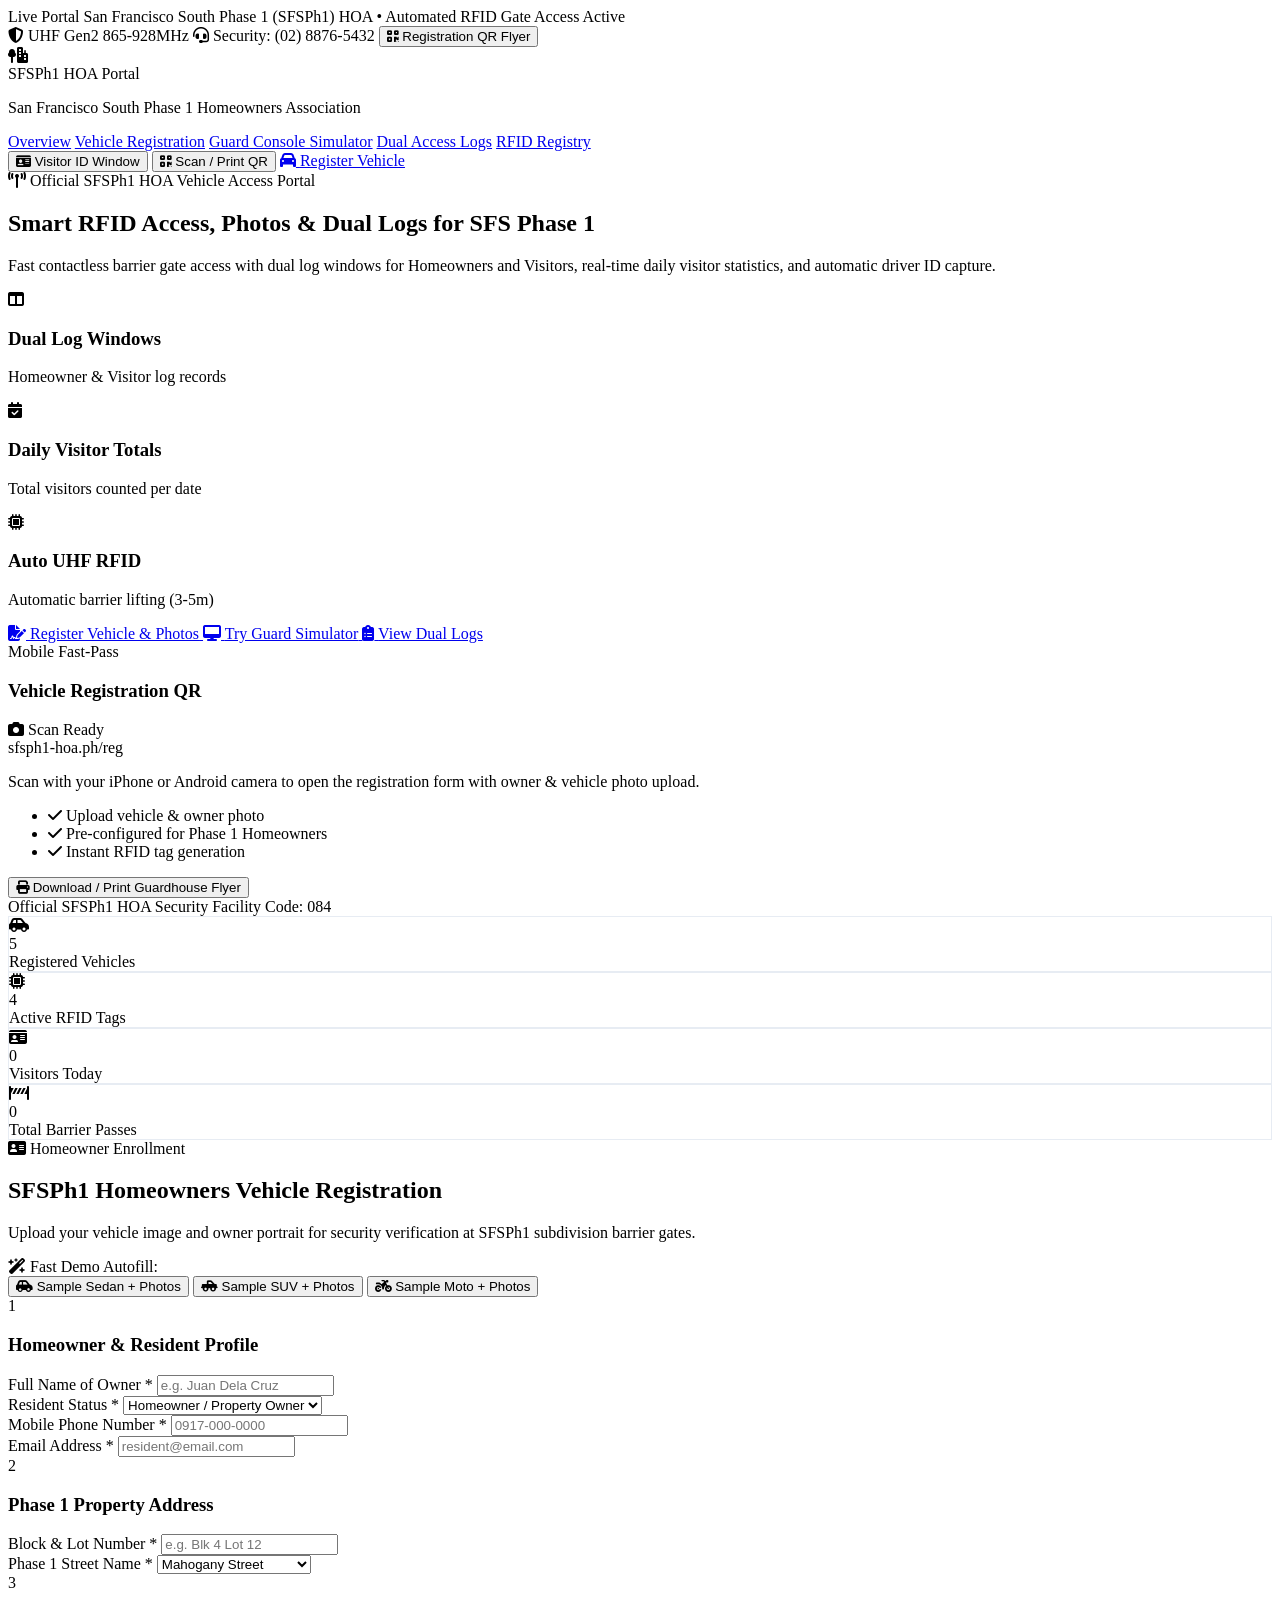
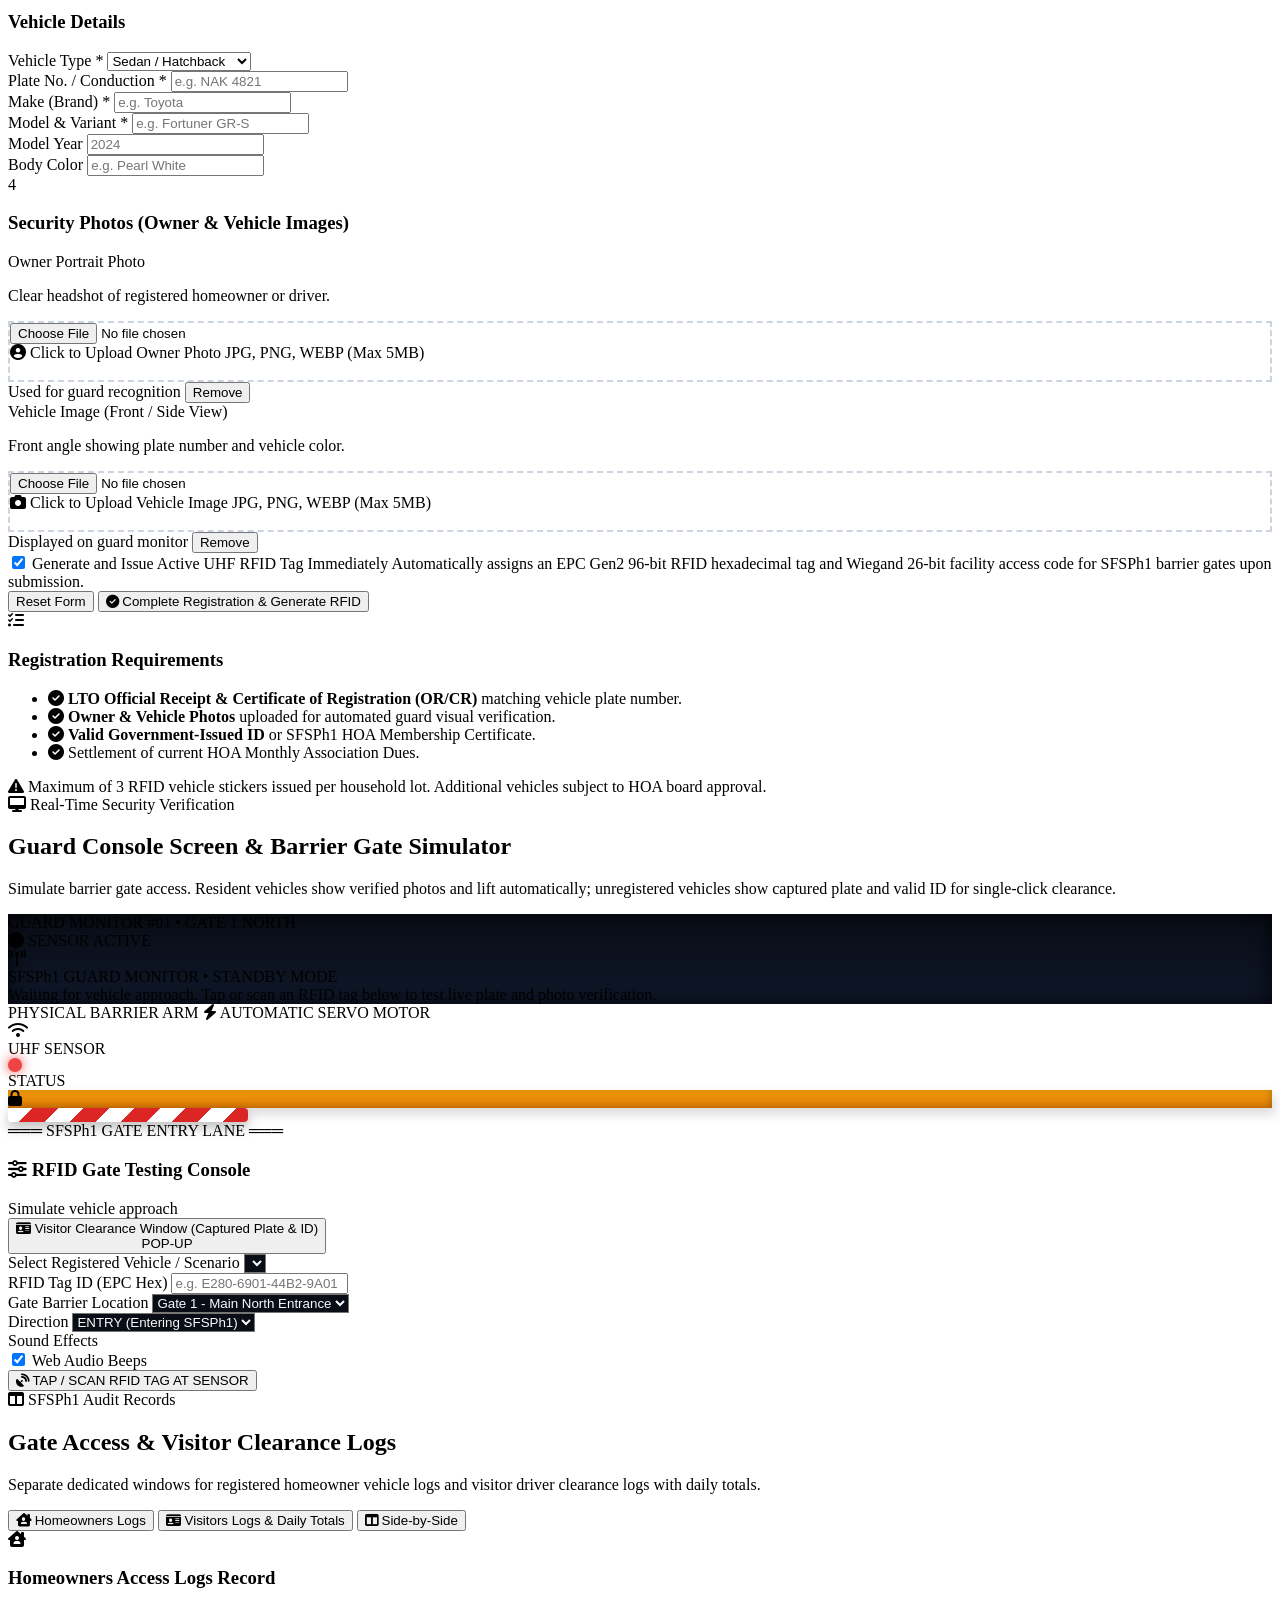
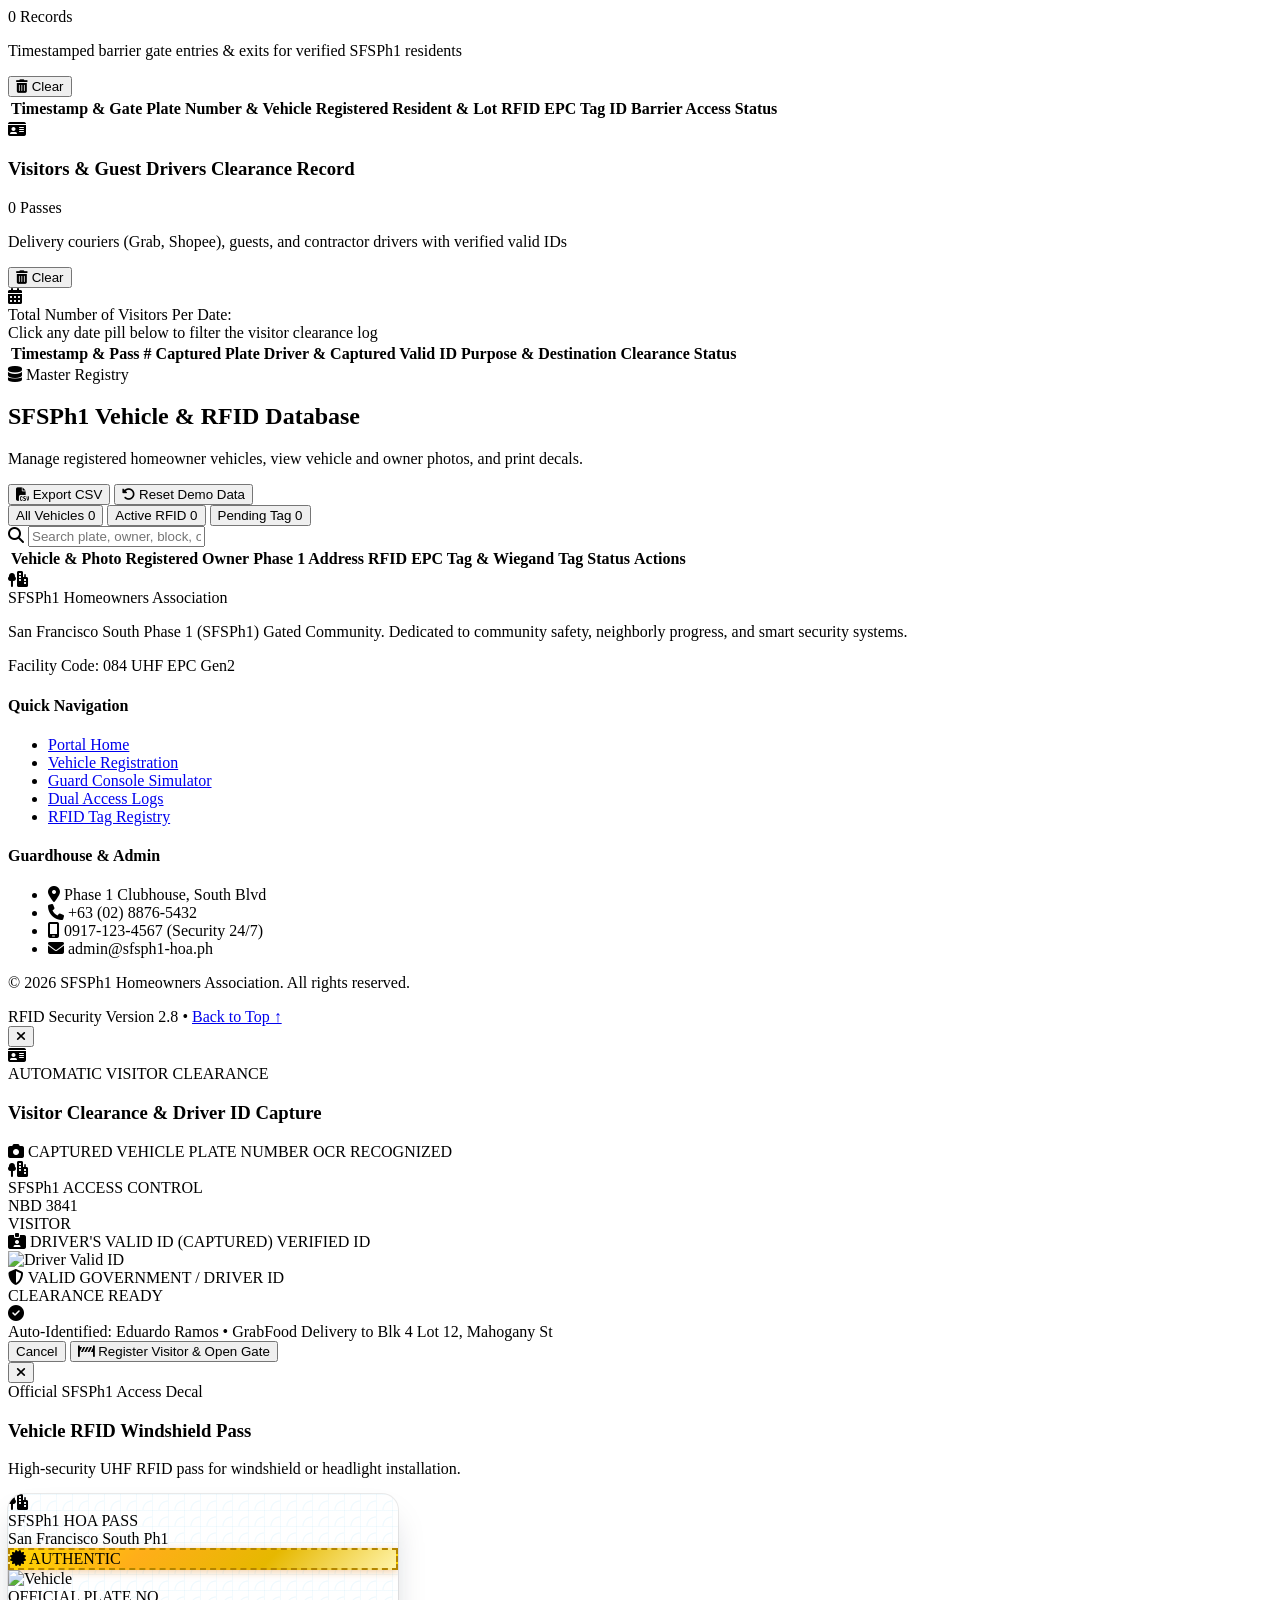
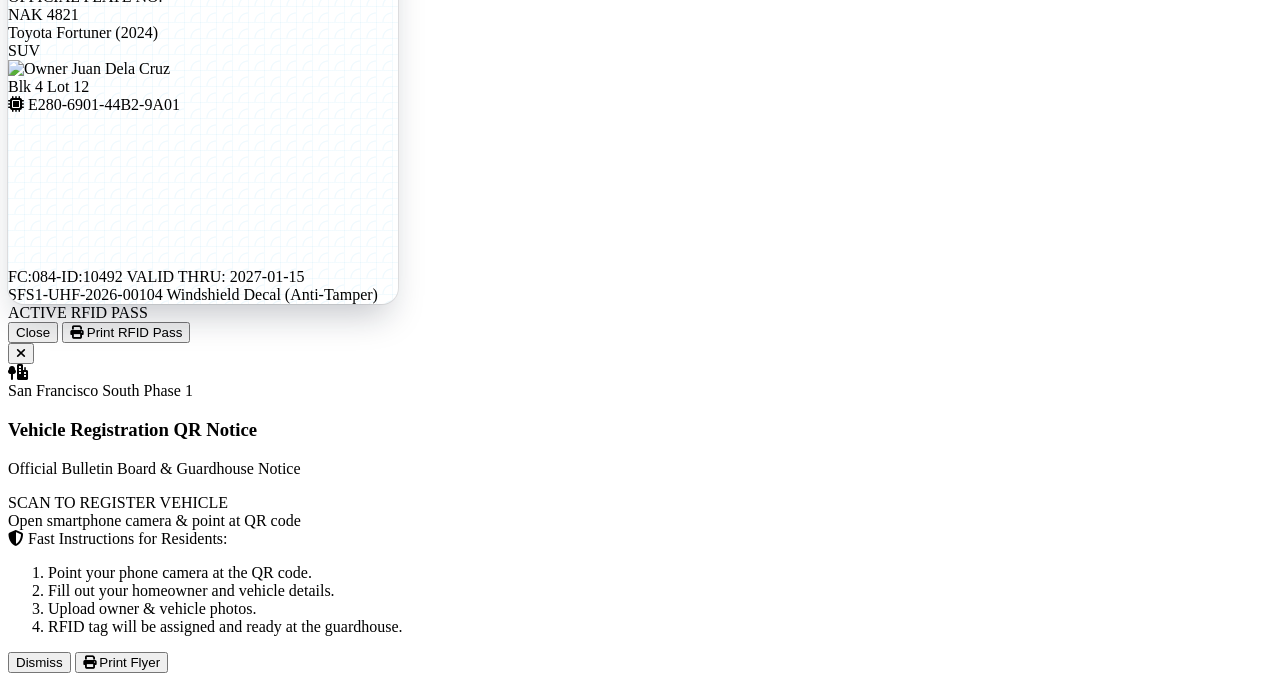
==== commit 42253ab0: "fix(guard-console): improve console dropdown controls and bind live monitor location header Refine t" ====
--- a/index.html
+++ b/index.html
@@ -601,7 +601,7 @@
                                     <div class="w-3 h-3 rounded-full bg-red-500"></div>
                                     <div class="w-3 h-3 rounded-full bg-amber-500"></div>
                                     <div class="w-3 h-3 rounded-full bg-emerald-500"></div>
-                                    <span class="ml-2 font-mono font-bold text-slate-400 tracking-wider text-[11px]">GUARD MONITOR #01 • GATE 1 NORTH</span>
+                                    <span id="guardMonitorLocationBadge" class="ml-2 font-mono font-bold text-slate-400 tracking-wider text-[11px]">GUARD MONITOR #01 • GATE 1 NORTH</span>
                                 </div>
                                 <span class="text-[10px] font-mono text-emerald-400 bg-emerald-950/60 px-2 py-0.5 rounded border border-emerald-500/30">
                                     <i class="fa-solid fa-circle text-[8px] animate-pulse mr-1"></i> SENSOR ACTIVE
--- a/css/styles.css
+++ b/css/styles.css
@@ -214,8 +214,34 @@
     }
     to {
         transform: translateX(0);
-        opacity: 1;
-    }
+    }
+}
+
+/* Guard Console Dropdown and Option Styles */
+#simulatorVehicleSelect,
+#simulatorGateSelect,
+#simulatorDirectionSelect {
+    background-color: #090d16 !important;
+    color: #f8fafc !important;
+}
+
+#simulatorVehicleSelect option,
+#simulatorGateSelect option,
+#simulatorDirectionSelect option {
+    background-color: #090d16 !important;
+    color: #f1f5f9 !important;
+    padding: 10px 12px;
+    font-size: 13px;
+}
+
+#simulatorVehicleSelect optgroup {
+    background-color: #1e293b !important;
+    color: #38bdf8 !important;
+    font-weight: 700 !important;
+    padding: 8px 10px;
+    font-size: 11px;
+    text-transform: uppercase;
+    letter-spacing: 0.05em;
 }
 
 /* Print specific styles for printing decals & QR posters */
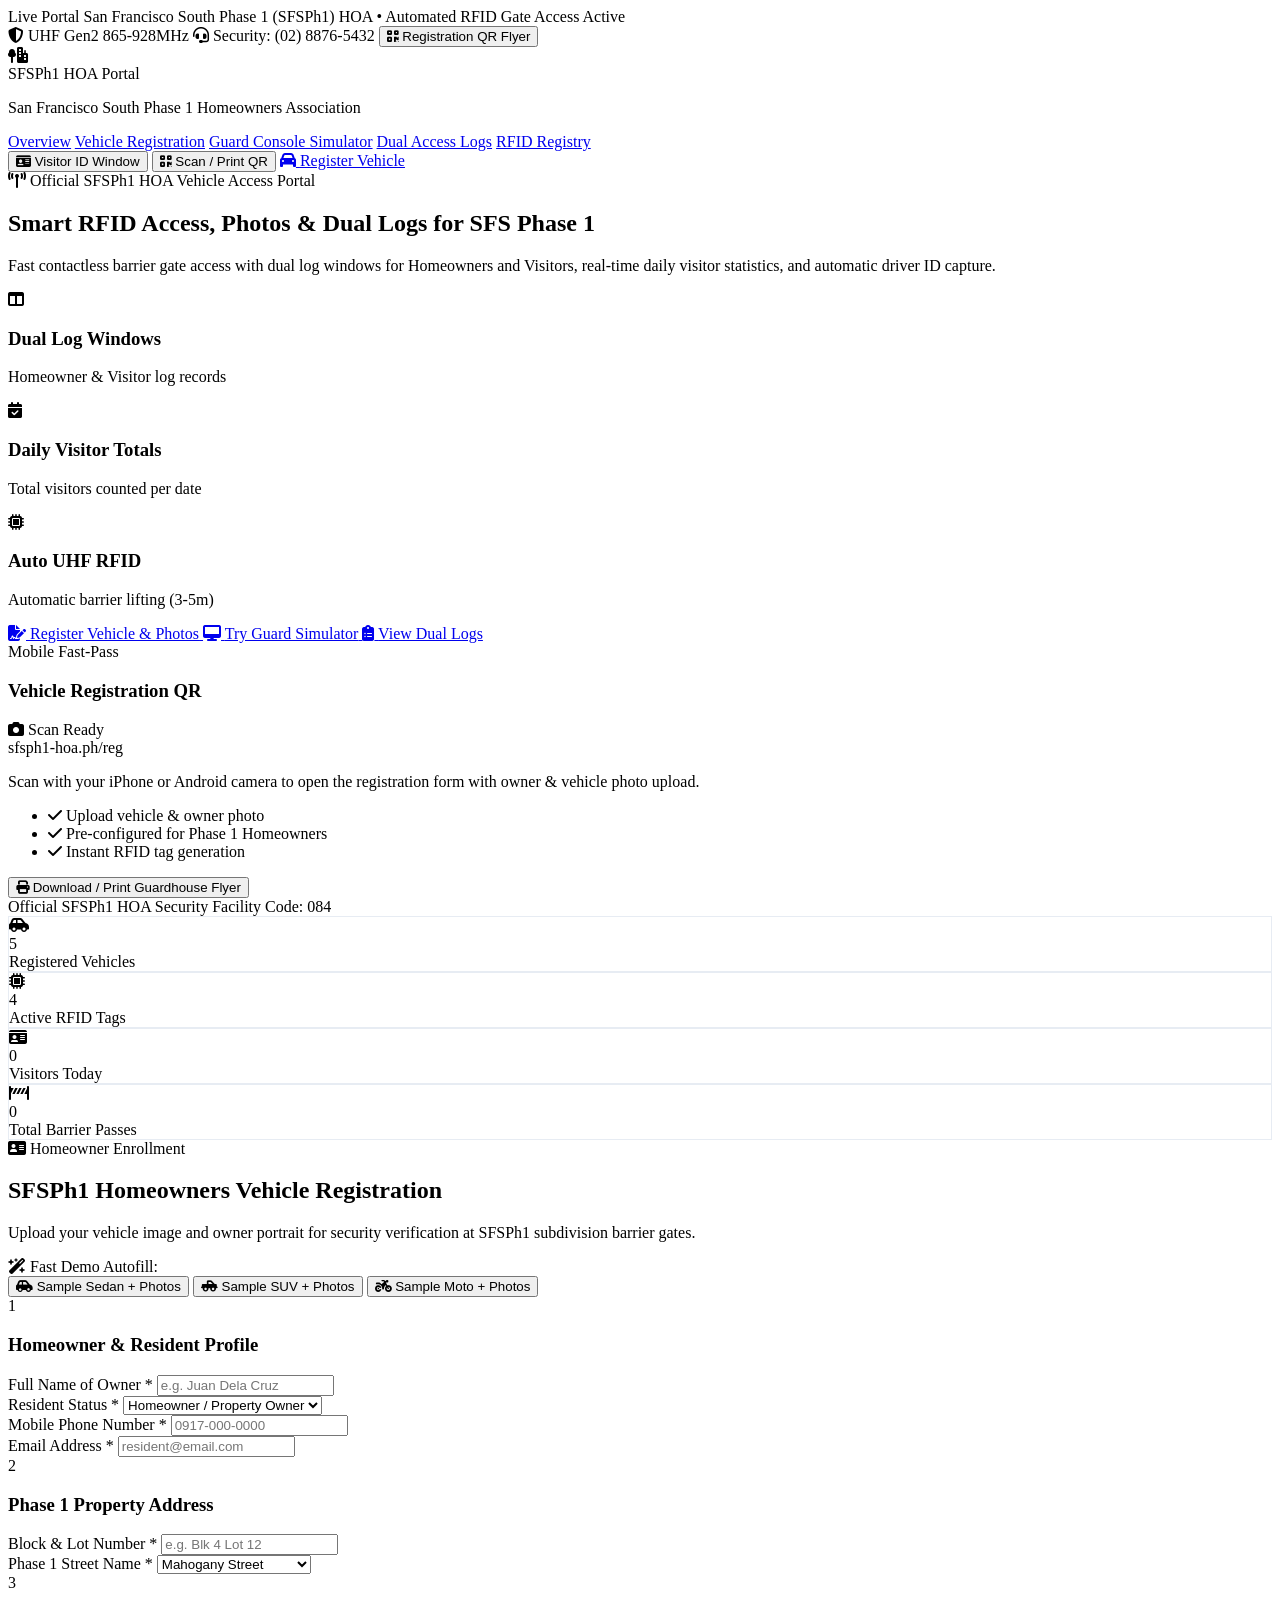
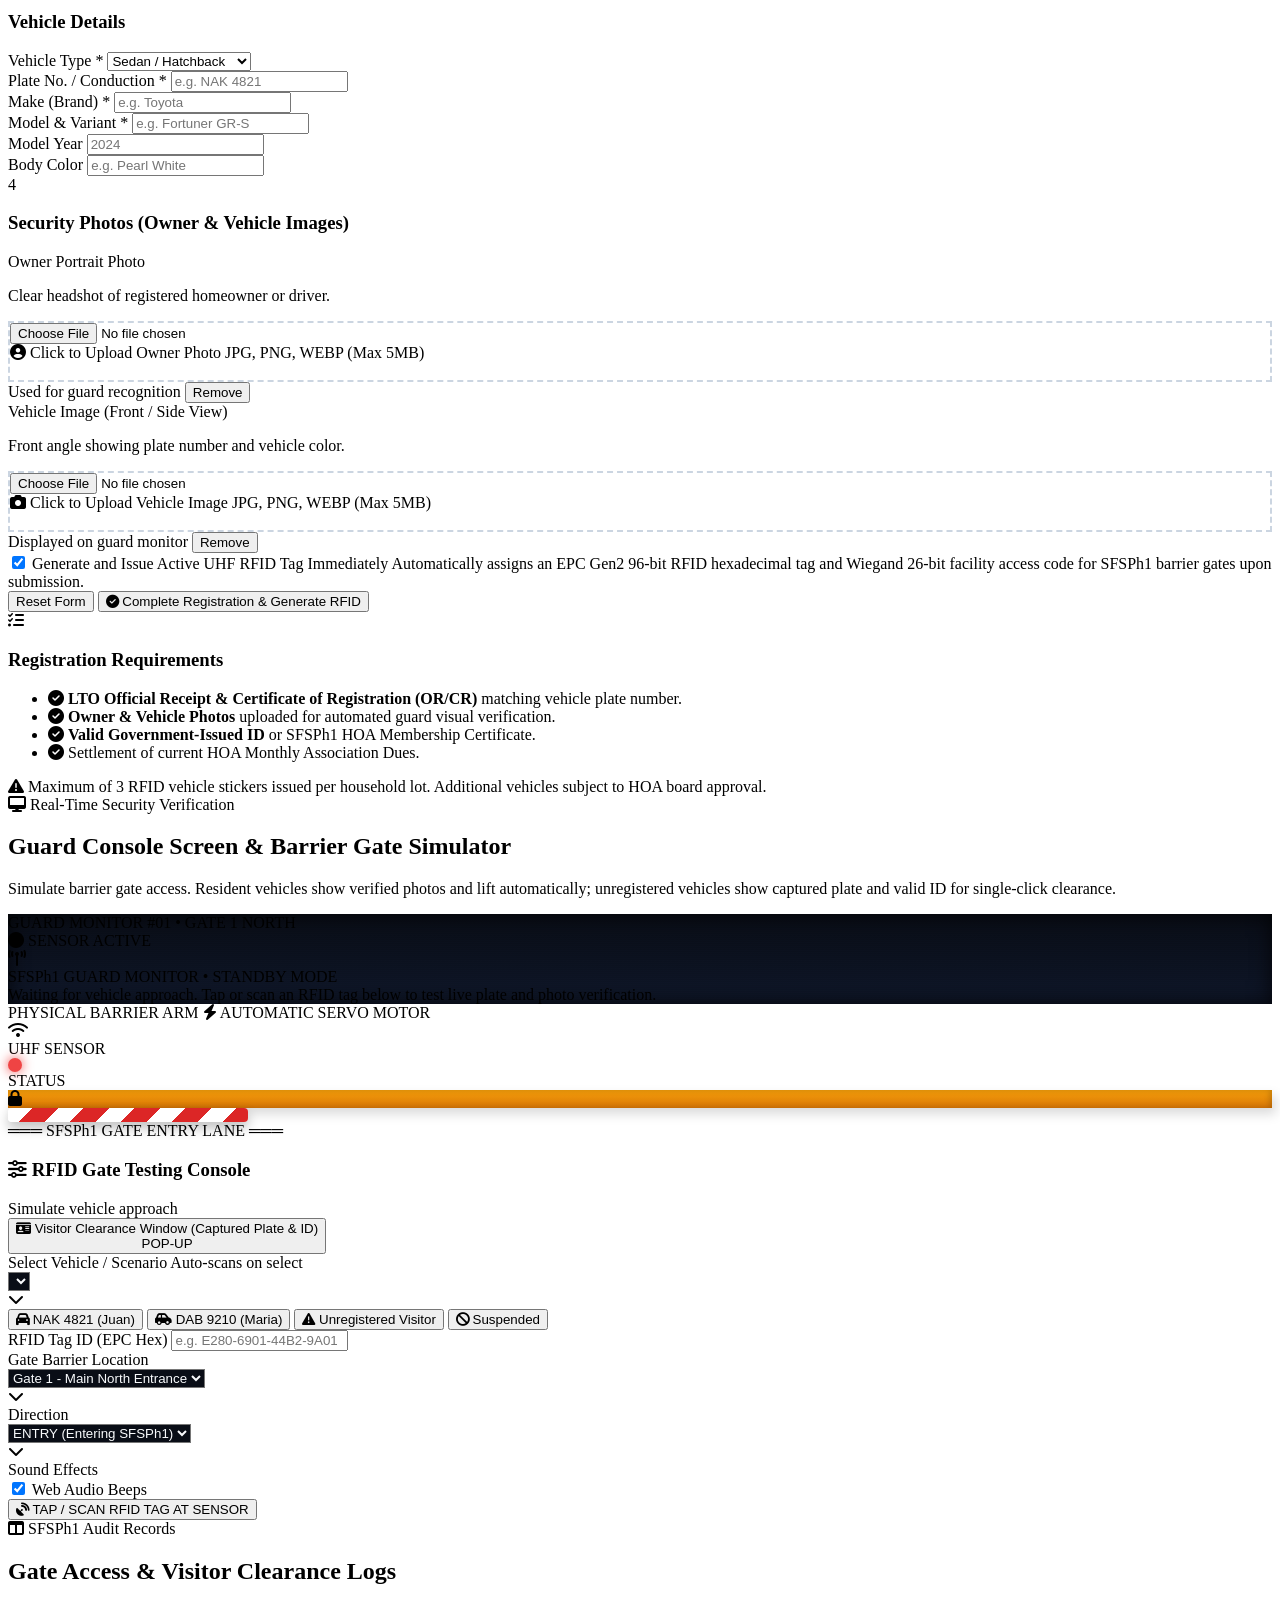
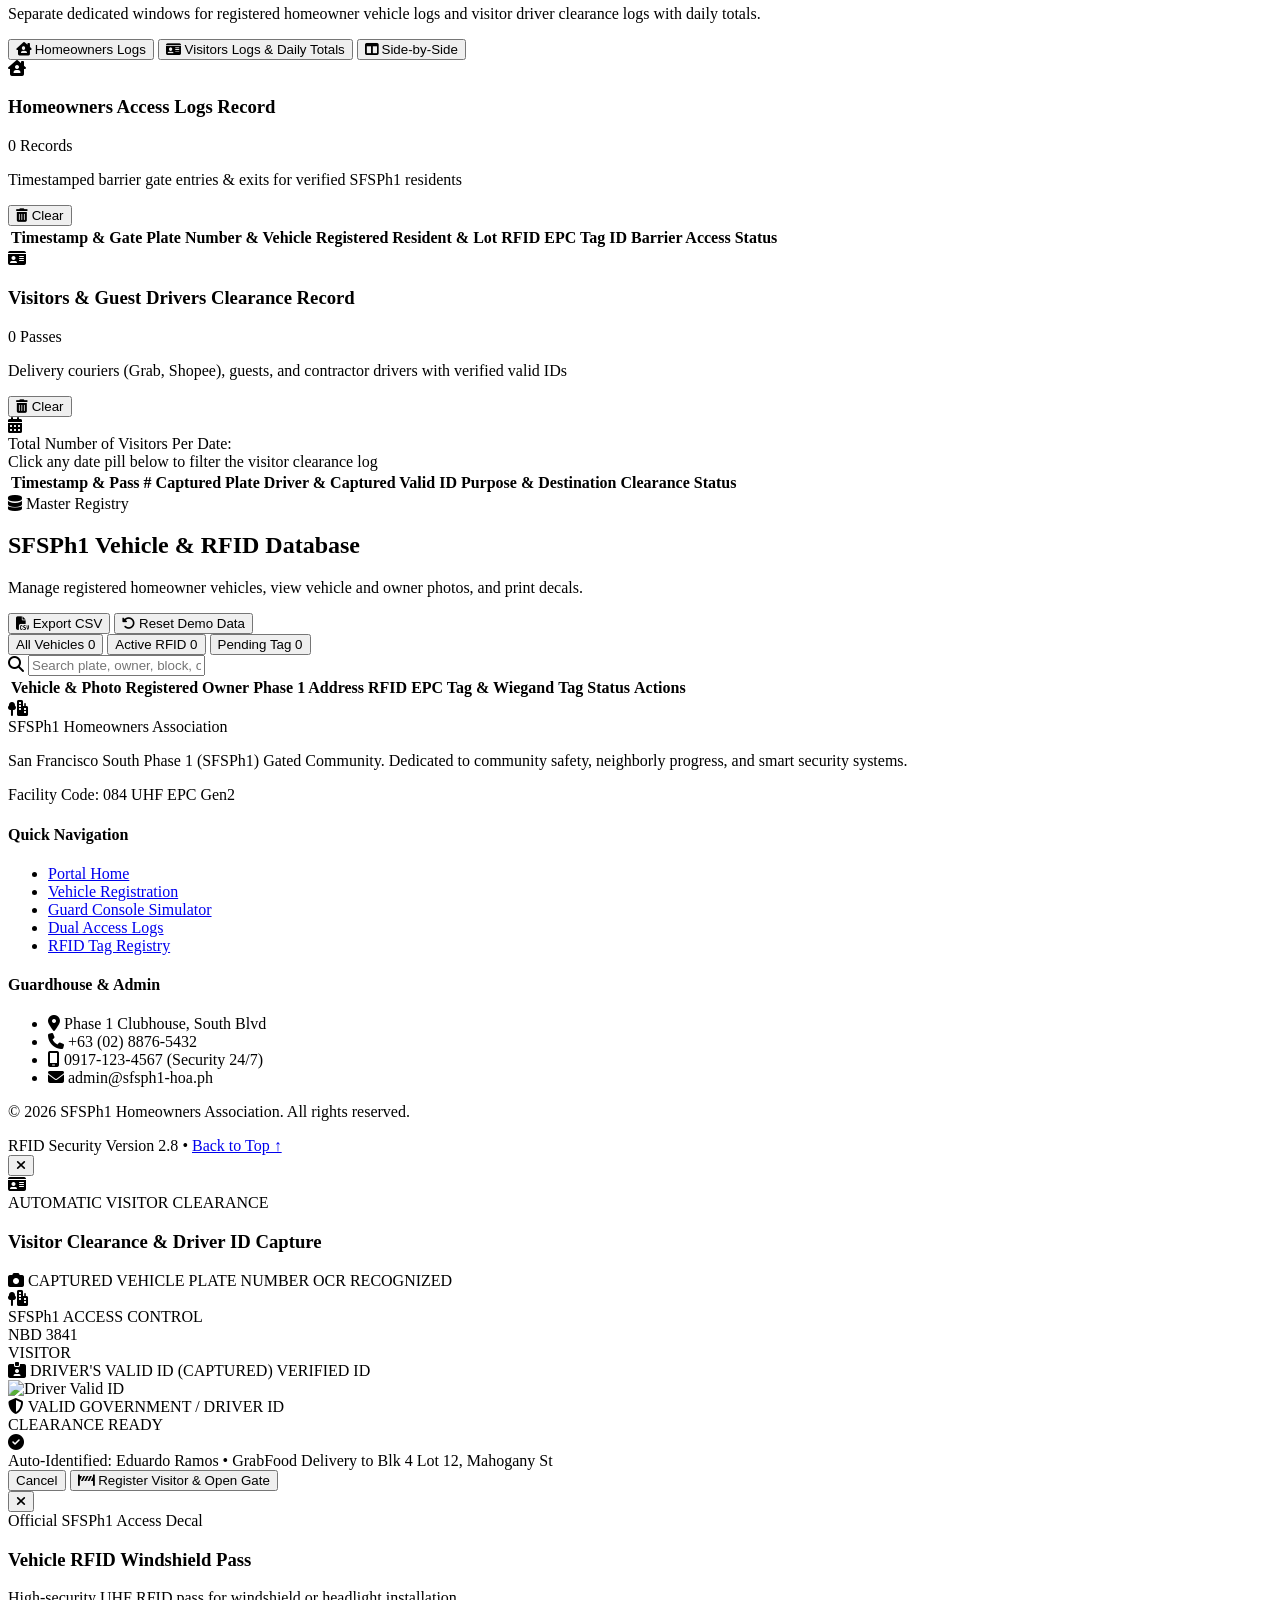
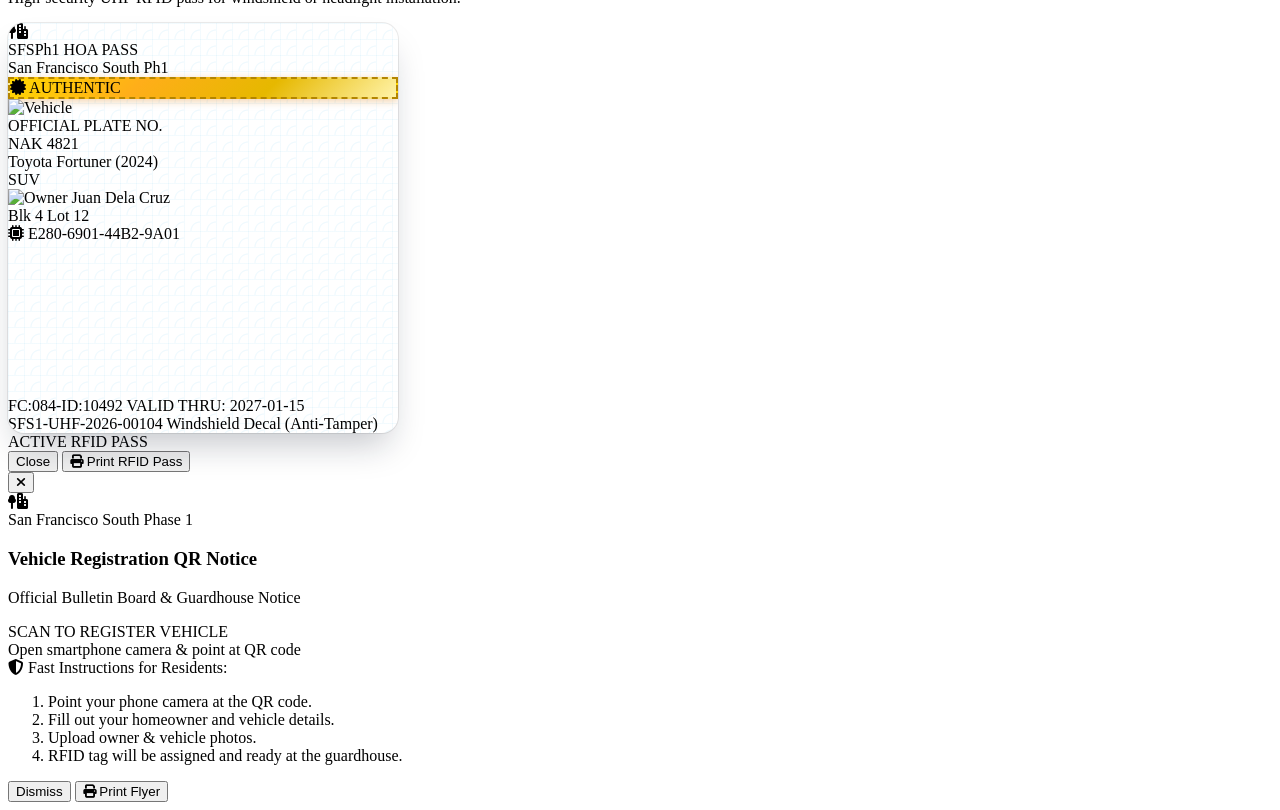
==== commit bf517f45: "fix: enhance guard console vehicle dropdown styling and add quick-select scenario chips Improve usab" ====
--- a/index.html
+++ b/index.html
@@ -688,11 +688,35 @@
                         </button>
 
                         <div>
-                            <label class="block text-xs font-bold text-slate-300 uppercase mb-1.5" for="simulatorVehicleSelect">
-                                Select Registered Vehicle / Scenario
-                            </label>
-                            <select id="simulatorVehicleSelect" class="w-full px-3.5 py-2.5 rounded-xl bg-slate-900 border border-slate-700 text-white text-xs font-medium focus:ring-2 focus:ring-sky-500 focus:outline-none">
-                            </select>
+                            <div class="flex items-center justify-between mb-1.5">
+                                <label class="block text-xs font-bold text-slate-300 uppercase" for="simulatorVehicleSelect">
+                                    Select Vehicle / Scenario
+                                </label>
+                                <span class="text-[10px] text-sky-400 font-medium">Auto-scans on select</span>
+                            </div>
+                            <div class="relative">
+                                <select id="simulatorVehicleSelect" class="w-full pl-3.5 pr-10 py-2.5 rounded-xl bg-slate-900 border border-slate-700 text-white text-xs font-medium focus:ring-2 focus:ring-sky-500 focus:outline-none cursor-pointer appearance-none shadow-inner">
+                                </select>
+                                <div class="pointer-events-none absolute inset-y-0 right-0 flex items-center px-3.5 text-sky-400">
+                                    <i class="fa-solid fa-chevron-down text-xs"></i>
+                                </div>
+                            </div>
+
+                            <!-- 1-Click Quick Preset Chips -->
+                            <div class="flex flex-wrap gap-1.5 mt-2.5">
+                                <button type="button" onclick="app.selectAndSimulateVehicle('veh-001')" class="px-2.5 py-1 rounded-lg bg-slate-900/90 hover:bg-sky-950 text-slate-300 hover:text-sky-300 border border-slate-700/80 hover:border-sky-500/60 text-[11px] font-semibold flex items-center gap-1.5 transition-all shadow-sm">
+                                    <i class="fa-solid fa-car text-sky-400 text-[10px]"></i> NAK 4821 (Juan)
+                                </button>
+                                <button type="button" onclick="app.selectAndSimulateVehicle('veh-002')" class="px-2.5 py-1 rounded-lg bg-slate-900/90 hover:bg-sky-950 text-slate-300 hover:text-sky-300 border border-slate-700/80 hover:border-sky-500/60 text-[11px] font-semibold flex items-center gap-1.5 transition-all shadow-sm">
+                                    <i class="fa-solid fa-car-side text-emerald-400 text-[10px]"></i> DAB 9210 (Maria)
+                                </button>
+                                <button type="button" onclick="app.selectAndSimulateVehicle('test_unregistered')" class="px-2.5 py-1 rounded-lg bg-amber-950/40 hover:bg-amber-900/60 text-amber-300 border border-amber-500/40 hover:border-amber-400 text-[11px] font-semibold flex items-center gap-1.5 transition-all shadow-sm">
+                                    <i class="fa-solid fa-triangle-exclamation text-amber-400 text-[10px]"></i> Unregistered Visitor
+                                </button>
+                                <button type="button" onclick="app.selectAndSimulateVehicle('test_expired')" class="px-2.5 py-1 rounded-lg bg-red-950/40 hover:bg-red-900/60 text-red-300 border border-red-500/40 hover:border-red-400 text-[11px] font-semibold flex items-center gap-1.5 transition-all shadow-sm">
+                                    <i class="fa-solid fa-ban text-red-400 text-[10px]"></i> Suspended
+                                </button>
+                            </div>
                         </div>
 
                         <div class="grid grid-cols-1 sm:grid-cols-2 gap-3">
@@ -707,11 +731,16 @@
                                 <label class="block text-xs font-bold text-slate-300 uppercase mb-1.5" for="simulatorGateSelect">
                                     Gate Barrier Location
                                 </label>
-                                <select id="simulatorGateSelect" class="w-full px-3.5 py-2 rounded-xl bg-slate-900 border border-slate-700 text-white text-xs font-medium focus:ring-2 focus:ring-sky-500 focus:outline-none">
-                                    <option value="Gate 1 - Main North Entrance">Gate 1 - Main North Entrance</option>
-                                    <option value="Gate 1 - Main North Exit">Gate 1 - Main North Exit</option>
-                                    <option value="Gate 2 - East Resident Lane">Gate 2 - East Resident Lane</option>
-                                </select>
+                                <div class="relative">
+                                    <select id="simulatorGateSelect" class="w-full pl-3.5 pr-8 py-2 rounded-xl bg-slate-900 border border-slate-700 text-white text-xs font-medium focus:ring-2 focus:ring-sky-500 focus:outline-none cursor-pointer appearance-none">
+                                        <option value="Gate 1 - Main North Entrance">Gate 1 - Main North Entrance</option>
+                                        <option value="Gate 1 - Main North Exit">Gate 1 - Main North Exit</option>
+                                        <option value="Gate 2 - East Resident Lane">Gate 2 - East Resident Lane</option>
+                                    </select>
+                                    <div class="pointer-events-none absolute inset-y-0 right-0 flex items-center px-2.5 text-sky-400">
+                                        <i class="fa-solid fa-chevron-down text-[10px]"></i>
+                                    </div>
+                                </div>
                             </div>
                         </div>
 
@@ -720,10 +749,15 @@
                                 <label class="block text-xs font-bold text-slate-300 uppercase mb-1.5" for="simulatorDirectionSelect">
                                     Direction
                                 </label>
-                                <select id="simulatorDirectionSelect" class="w-full px-3.5 py-2 rounded-xl bg-slate-900 border border-slate-700 text-white text-xs font-medium focus:ring-2 focus:ring-sky-500 focus:outline-none">
-                                    <option value="ENTRY">ENTRY (Entering SFSPh1)</option>
-                                    <option value="EXIT">EXIT (Leaving Subdivision)</option>
-                                </select>
+                                <div class="relative">
+                                    <select id="simulatorDirectionSelect" class="w-full pl-3.5 pr-8 py-2 rounded-xl bg-slate-900 border border-slate-700 text-white text-xs font-medium focus:ring-2 focus:ring-sky-500 focus:outline-none cursor-pointer appearance-none">
+                                        <option value="ENTRY">ENTRY (Entering SFSPh1)</option>
+                                        <option value="EXIT">EXIT (Leaving Subdivision)</option>
+                                    </select>
+                                    <div class="pointer-events-none absolute inset-y-0 right-0 flex items-center px-2.5 text-sky-400">
+                                        <i class="fa-solid fa-chevron-down text-[10px]"></i>
+                                    </div>
+                                </div>
                             </div>
 
                             <div>
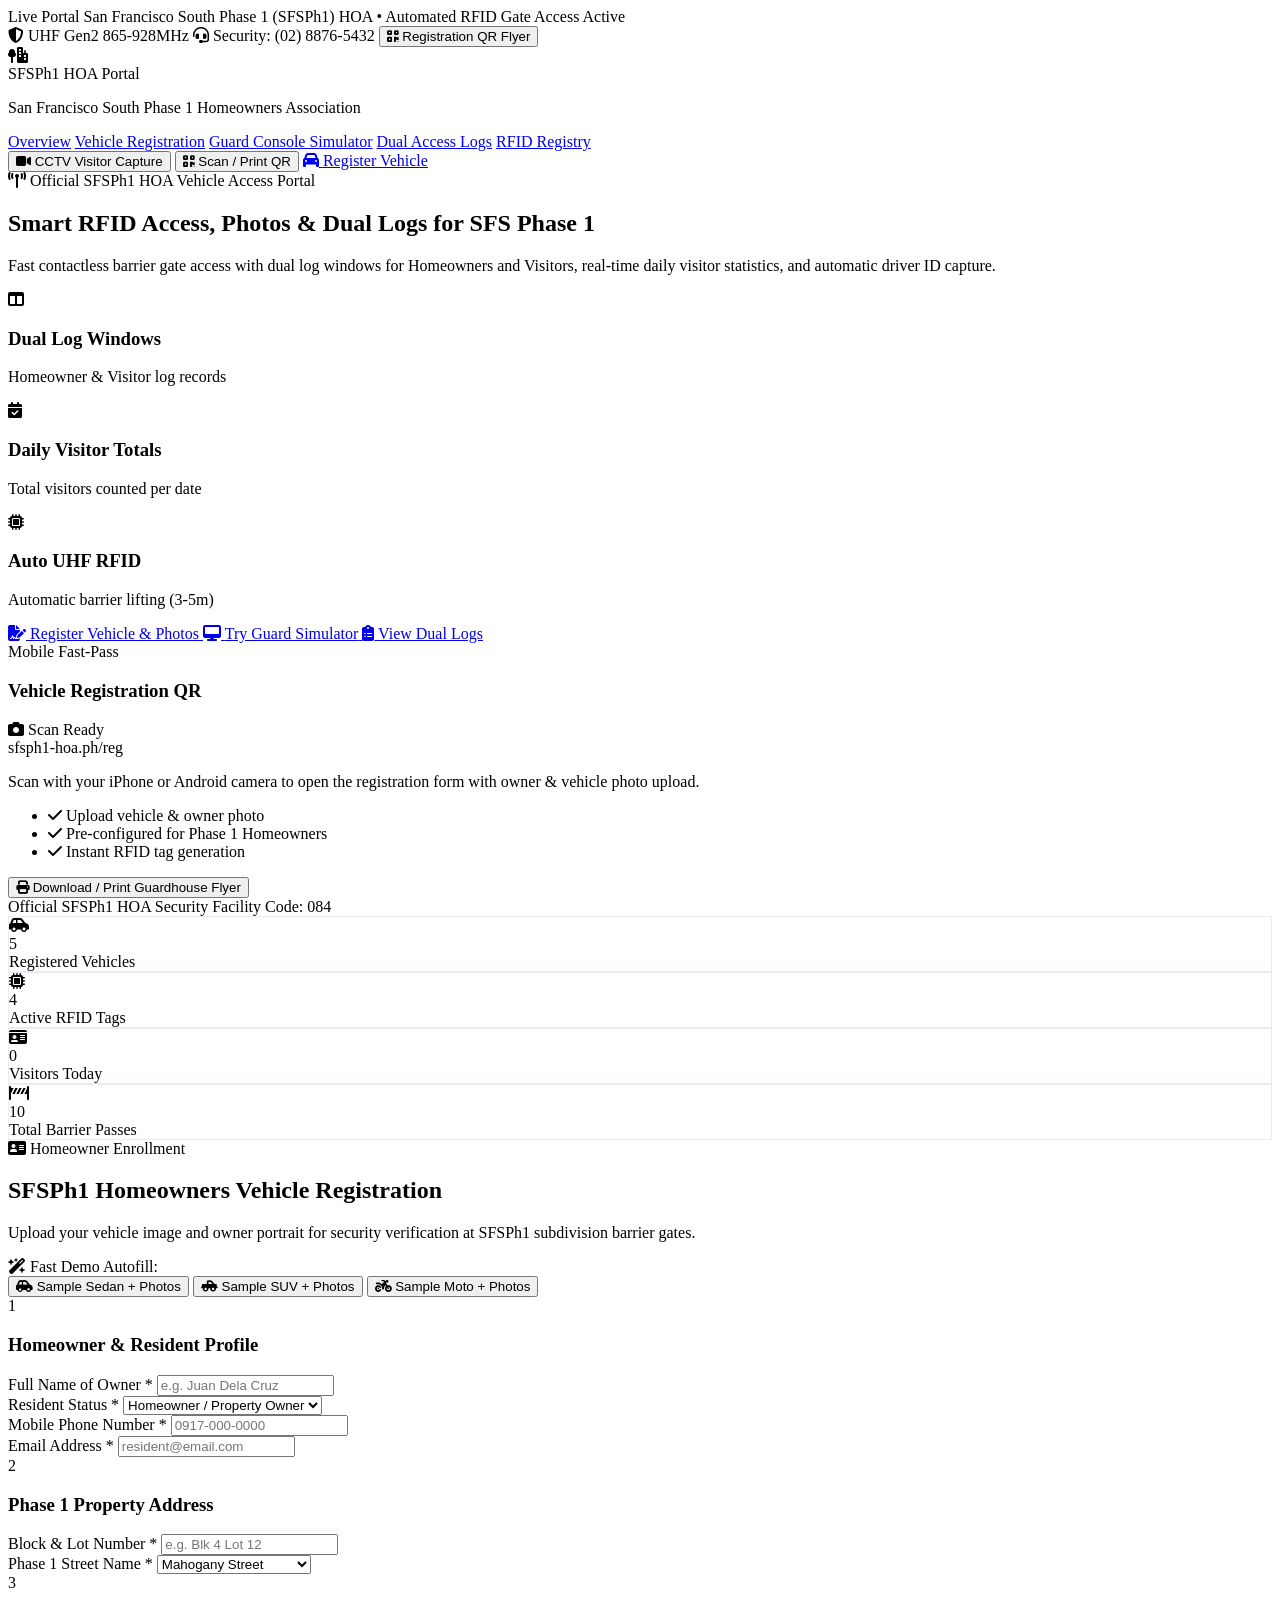
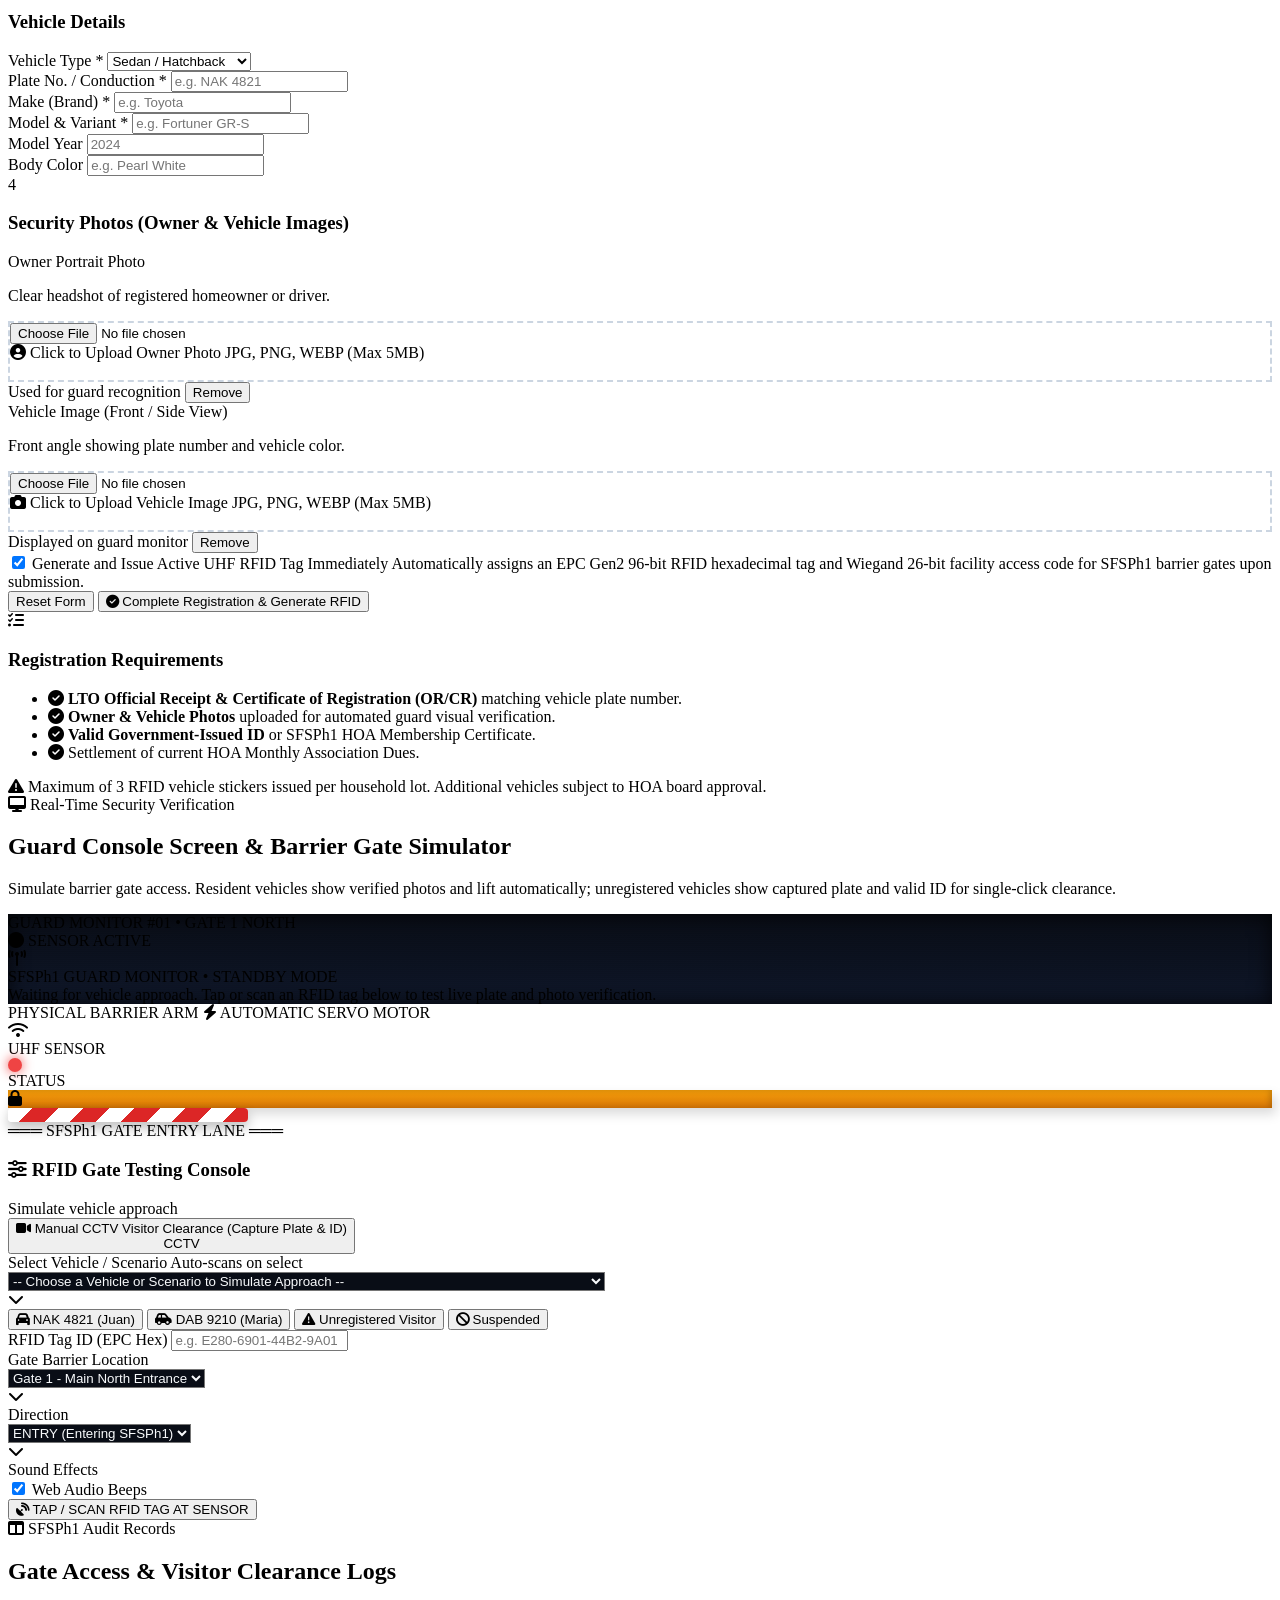
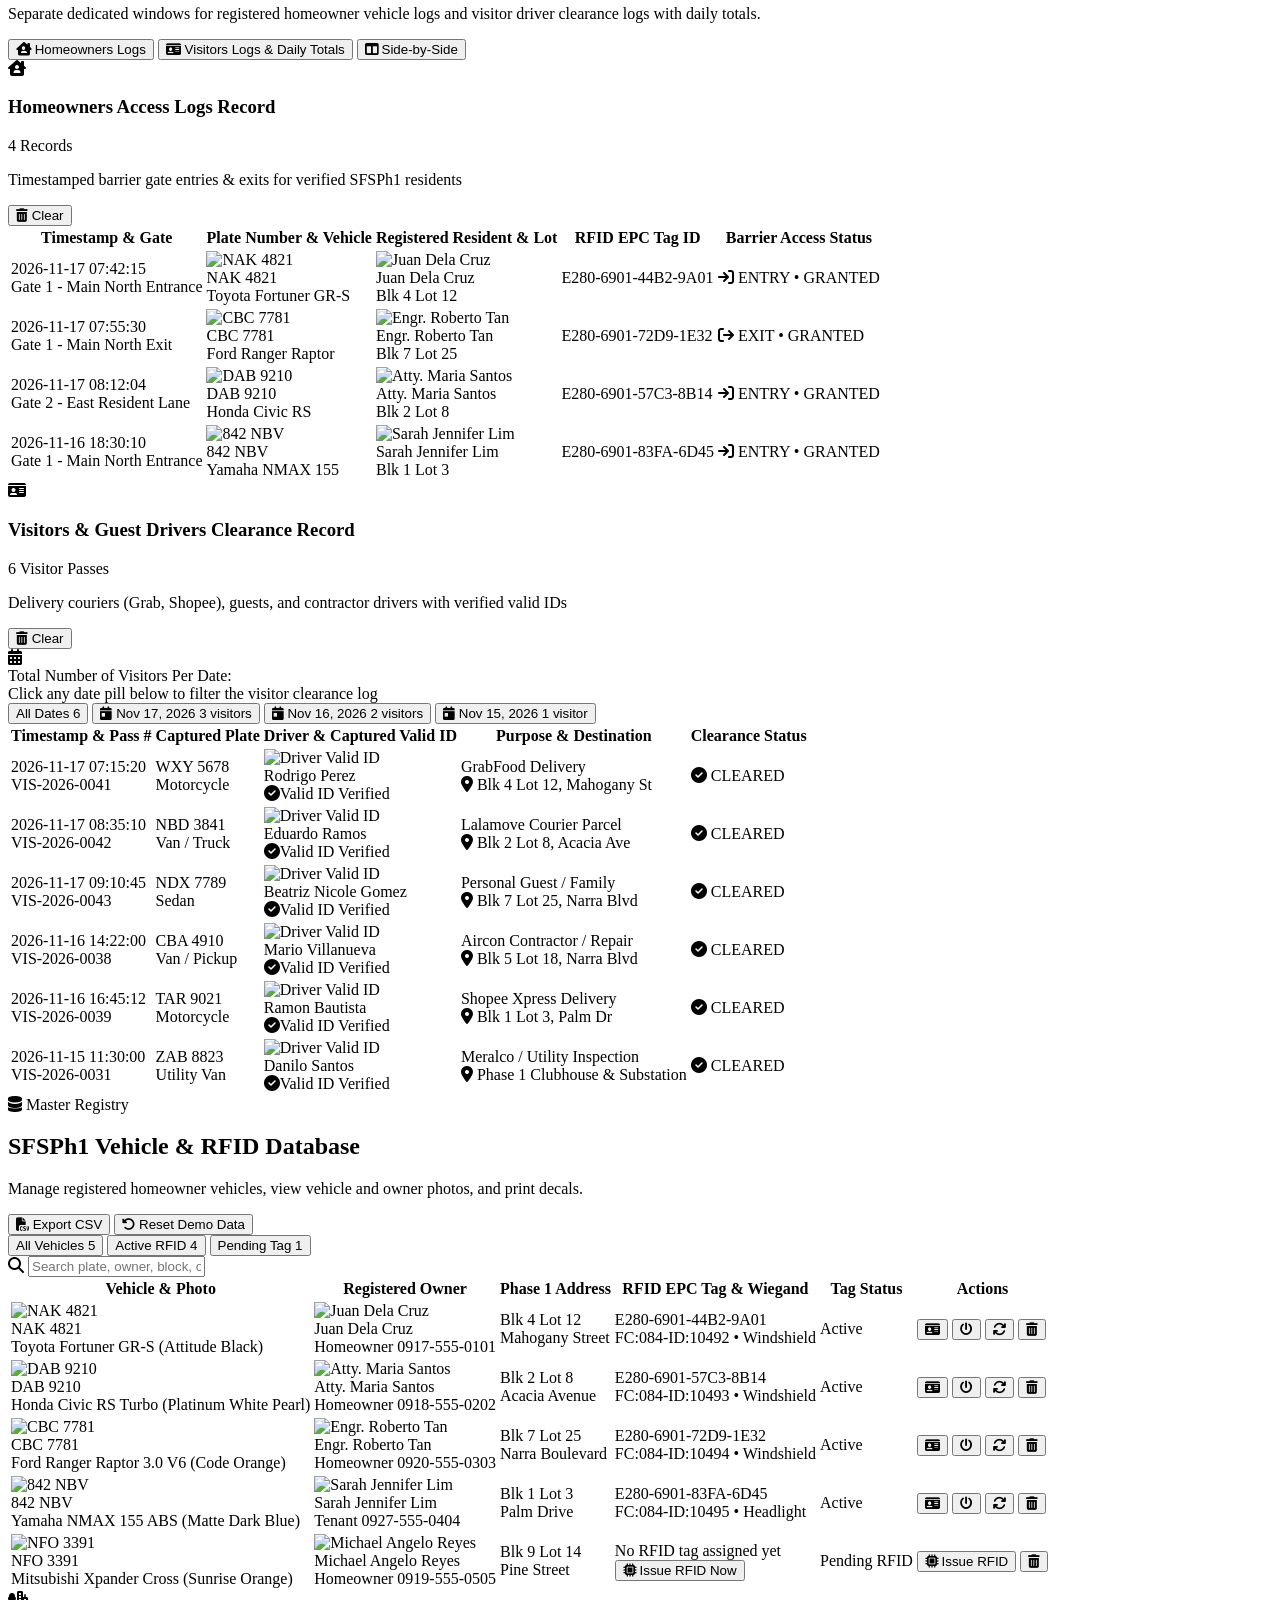
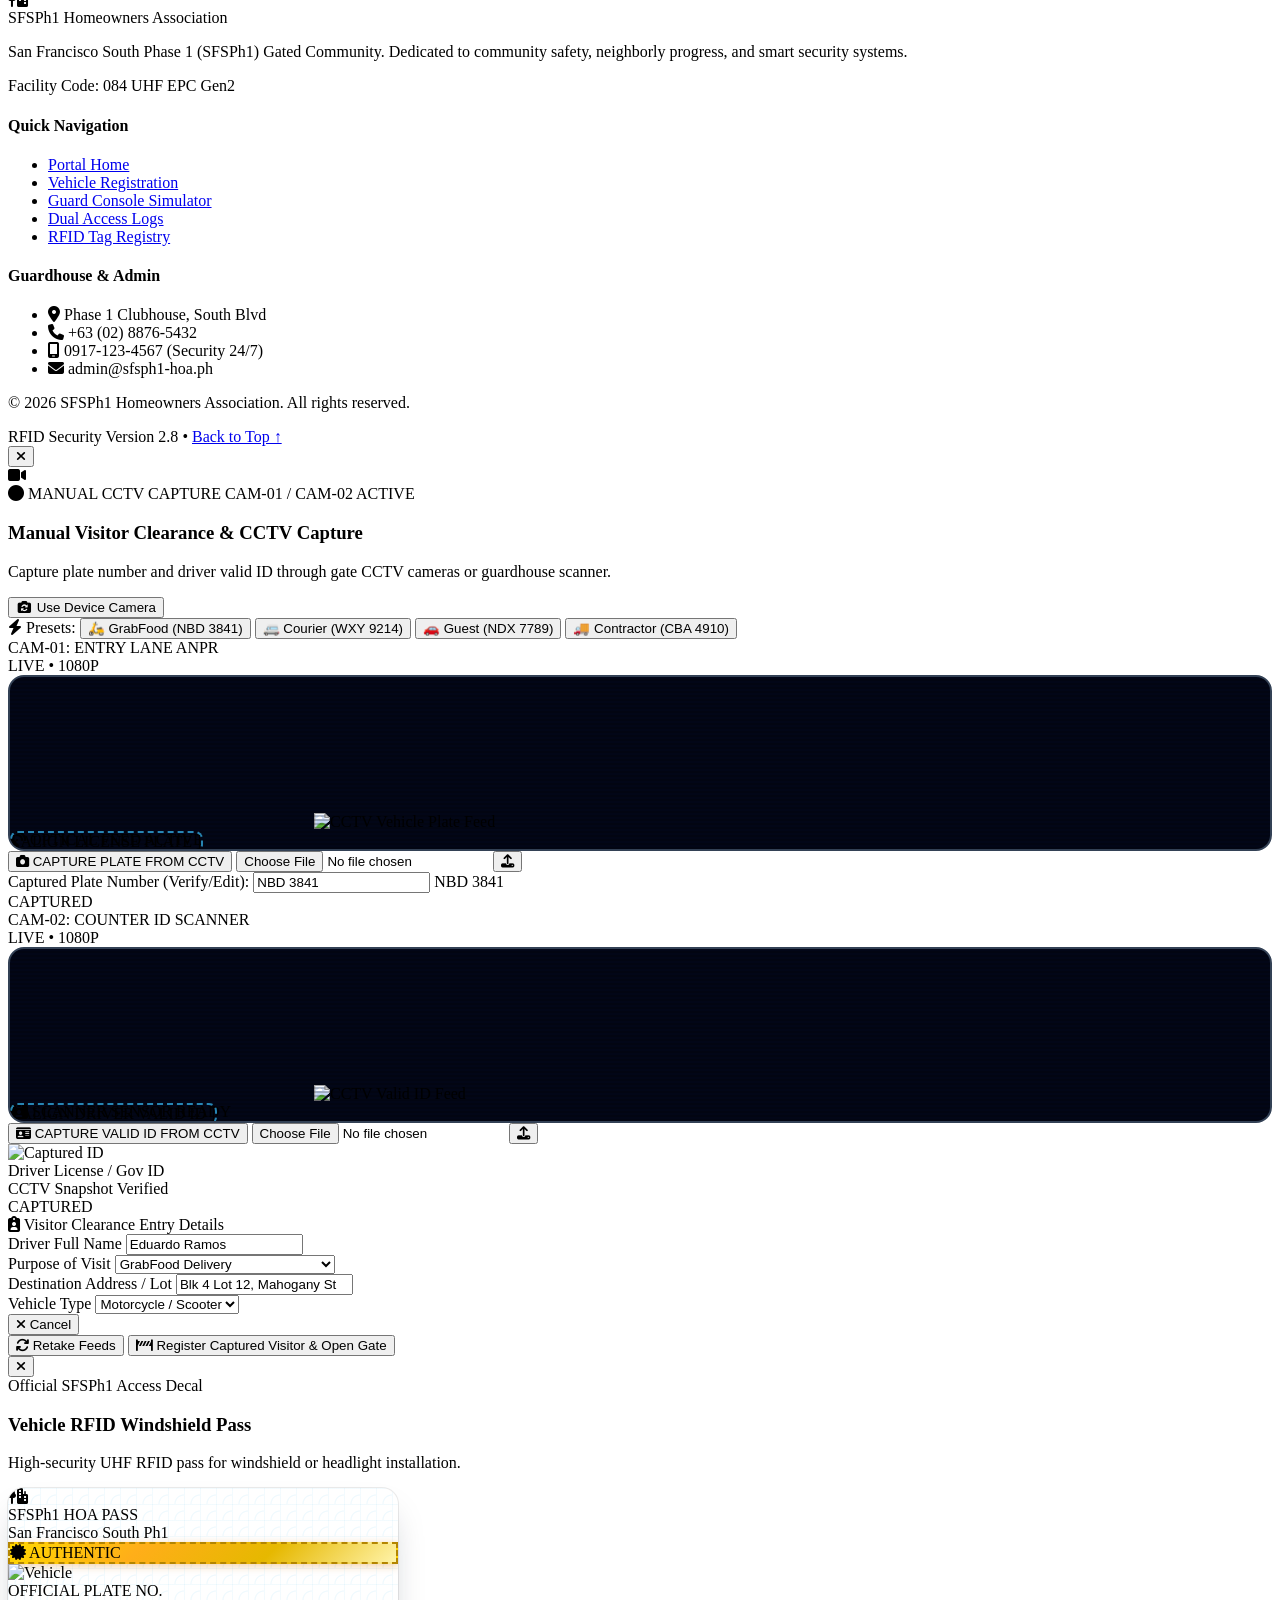
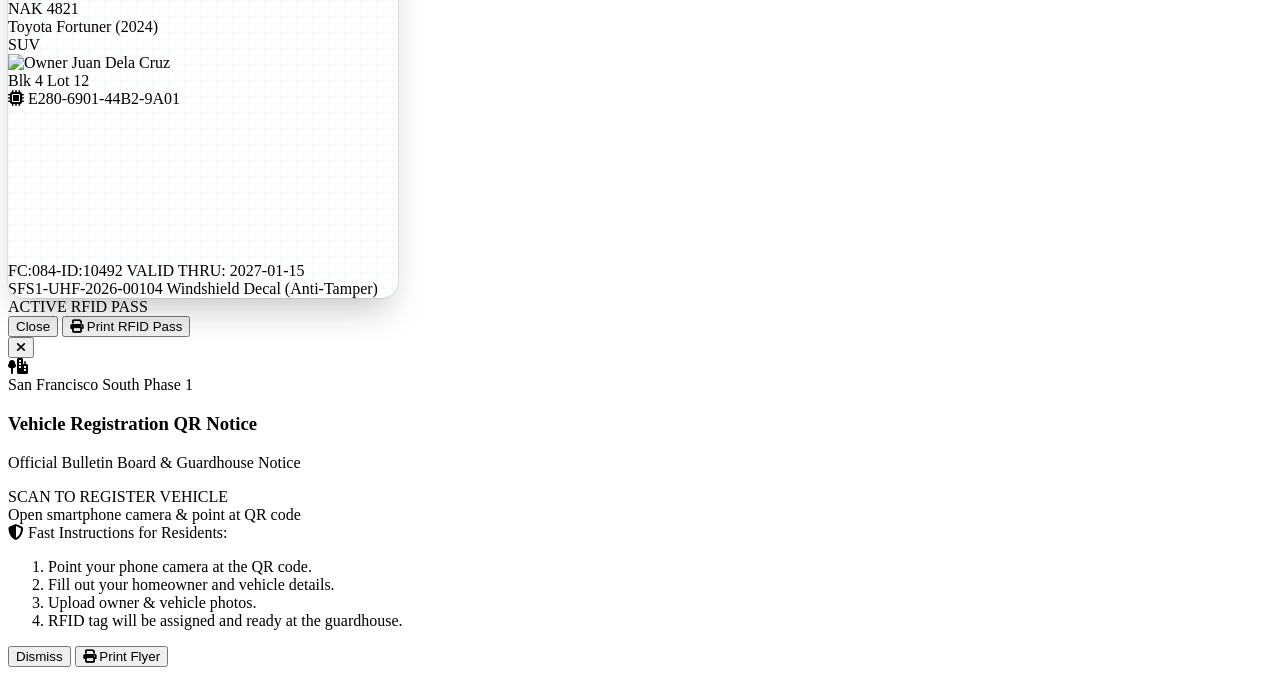
==== commit ef342bbd: "feat(visitor): add manual CCTV camera capture for vehicle plate and driver valid ID" ====
--- a/index.html
+++ b/index.html
@@ -107,8 +107,8 @@
                 <!-- Action Buttons -->
                 <div class="flex items-center gap-2.5">
                     <button onclick="app.openVisitorModal('', 'Manual Gate Trigger')" class="hidden sm:inline-flex items-center gap-1.5 px-3.5 py-2 rounded-xl border border-amber-300 bg-amber-50 text-amber-900 hover:bg-amber-100 font-bold text-xs shadow-sm transition-all">
-                        <i class="fa-solid fa-id-card text-amber-600"></i>
-                        <span>Visitor ID Window</span>
+                        <i class="fa-solid fa-video text-amber-600"></i>
+                        <span>CCTV Visitor Capture</span>
                     </button>
                     <button onclick="app.openPosterModal()" class="hidden sm:inline-flex items-center gap-2 px-3.5 py-2 rounded-xl border border-slate-200 bg-white text-slate-700 hover:bg-slate-50 hover:border-slate-300 font-semibold text-xs shadow-sm transition-all">
                         <i class="fa-solid fa-qrcode text-sky-600"></i>
@@ -679,11 +679,11 @@
 
                         <button type="button" onclick="app.openVisitorModal('', 'Manual Guard Check')" class="w-full py-3 px-4 rounded-xl border border-amber-500/60 bg-gradient-to-r from-amber-950/60 to-amber-900/60 hover:from-amber-900/80 hover:to-amber-800/80 text-amber-300 font-bold text-xs flex items-center justify-between shadow-md transition-all">
                             <div class="flex items-center gap-2">
-                                <i class="fa-solid fa-id-card text-amber-400 text-base"></i>
-                                <span>Visitor Clearance Window (Captured Plate & ID)</span>
+                                <i class="fa-solid fa-video text-amber-400 text-base"></i>
+                                <span>Manual CCTV Visitor Clearance (Capture Plate & ID)</span>
                             </div>
                             <span class="px-2 py-0.5 rounded bg-amber-500 text-slate-950 font-black text-[10px]">
-                                POP-UP
+                                CCTV
                             </span>
                         </button>
 
@@ -1057,112 +1057,249 @@
     </footer>
 
     <!-- ============================================================
-         MODAL: STREAMLINED VISITOR CLEARANCE (CAPTURED PLATE & VALID ID ONLY)
+         MODAL: MANUAL CCTV CAMERA CAPTURE & VISITOR CLEARANCE
          ============================================================ -->
-    <div id="visitorModal" class="fixed inset-0 bg-slate-950/85 backdrop-blur-md z-50 hidden items-center justify-center p-4">
-        <div class="bg-white rounded-3xl max-w-lg w-full p-6 sm:p-7 shadow-2xl border-2 border-amber-400 relative overflow-hidden animate-fadeIn">
+    <div id="visitorModal" class="fixed inset-0 bg-slate-950/90 backdrop-blur-md z-50 hidden items-center justify-center p-3 sm:p-4 overflow-y-auto">
+        <div class="bg-slate-900 rounded-3xl max-w-4xl w-full p-5 sm:p-7 shadow-2xl border-2 border-amber-500 relative overflow-hidden animate-fadeIn text-white my-auto max-h-[95vh] flex flex-col">
             
-            <button onclick="app.closeVisitorModal()" class="absolute top-5 right-5 text-slate-400 hover:text-slate-700 w-8 h-8 rounded-full bg-slate-100 flex items-center justify-center transition-colors">
-                <i class="fa-solid fa-xmark"></i>
+            <!-- Close Button -->
+            <button onclick="app.closeVisitorModal()" class="absolute top-5 right-5 text-slate-400 hover:text-white w-9 h-9 rounded-full bg-slate-800 border border-slate-700 flex items-center justify-center transition-colors z-20">
+                <i class="fa-solid fa-xmark text-sm"></i>
             </button>
 
             <!-- Window Header -->
-            <div class="mb-5 pb-3 border-b border-slate-100 flex items-center justify-between">
-                <div class="flex items-center gap-2.5">
-                    <div class="w-10 h-10 rounded-2xl bg-amber-500 text-slate-950 flex items-center justify-center text-lg shrink-0 shadow-md shadow-amber-500/20 font-bold">
-                        <i class="fa-solid fa-id-card"></i>
+            <div class="mb-4 pb-3 border-b border-slate-800 flex flex-wrap items-center justify-between gap-3 pr-10">
+                <div class="flex items-center gap-3">
+                    <div class="w-11 h-11 rounded-2xl bg-amber-500 text-slate-950 flex items-center justify-center text-xl shrink-0 shadow-lg shadow-amber-500/20 font-bold">
+                        <i class="fa-solid fa-video"></i>
                     </div>
                     <div>
                         <div class="flex items-center gap-2">
-                            <span class="text-[10px] font-black uppercase tracking-wider bg-amber-100 text-amber-900 px-2 py-0.5 rounded border border-amber-300">
-                                AUTOMATIC VISITOR CLEARANCE
+                            <span class="text-[10px] font-black uppercase tracking-wider bg-amber-500/20 text-amber-300 px-2.5 py-0.5 rounded border border-amber-400/40 font-mono">
+                                <i class="fa-solid fa-circle text-[8px] text-red-500 animate-pulse mr-1"></i> MANUAL CCTV CAPTURE
                             </span>
-                        </div>
-                        <h3 class="text-lg font-black text-slate-900 mt-0.5">Visitor Clearance & Driver ID Capture</h3>
-                    </div>
-                </div>
-            </div>
-
-            <!-- STREAMLINED VISUAL DISPLAY: CAPTURED PLATE & VALID ID ONLY -->
-            <div class="space-y-4">
+                            <span class="text-[10px] font-mono text-slate-400 hidden sm:inline">CAM-01 / CAM-02 ACTIVE</span>
+                        </div>
+                        <h3 class="text-xl font-extrabold text-white mt-0.5 tracking-tight">Manual Visitor Clearance & CCTV Capture</h3>
+                        <p class="text-xs text-slate-400">Capture plate number and driver valid ID through gate CCTV cameras or guardhouse scanner.</p>
+                    </div>
+                </div>
+
+                <!-- Live Camera / Feeds Toggle -->
+                <div class="flex items-center gap-2">
+                    <button type="button" onclick="app.toggleWebcam()" id="btnToggleWebcam" class="px-3 py-1.5 rounded-xl border border-sky-500/40 bg-sky-950/60 hover:bg-sky-900/60 text-sky-300 font-bold text-xs flex items-center gap-1.5 transition-all shadow-sm">
+                        <i class="fa-solid fa-camera-rotate"></i>
+                        <span id="btnWebcamLabel">Use Device Camera</span>
+                    </button>
+                </div>
+            </div>
+
+            <!-- Quick CCTV Scenario Presets -->
+            <div class="flex flex-wrap items-center gap-1.5 mb-4 p-2 bg-slate-950/80 rounded-2xl border border-slate-800">
+                <span class="text-[11px] font-bold text-slate-400 uppercase tracking-wider mr-1 font-mono">
+                    <i class="fa-solid fa-bolt text-amber-400 mr-1"></i> Presets:
+                </span>
+                <button type="button" onclick="app.loadCctvScenario(0)" class="px-2.5 py-1 rounded-lg bg-slate-900 hover:bg-slate-800 text-slate-300 hover:text-white border border-slate-700 text-xs font-semibold flex items-center gap-1 transition-all">
+                    🛵 GrabFood (NBD 3841)
+                </button>
+                <button type="button" onclick="app.loadCctvScenario(1)" class="px-2.5 py-1 rounded-lg bg-slate-900 hover:bg-slate-800 text-slate-300 hover:text-white border border-slate-700 text-xs font-semibold flex items-center gap-1 transition-all">
+                    🚐 Courier (WXY 9214)
+                </button>
+                <button type="button" onclick="app.loadCctvScenario(2)" class="px-2.5 py-1 rounded-lg bg-slate-900 hover:bg-slate-800 text-slate-300 hover:text-white border border-slate-700 text-xs font-semibold flex items-center gap-1 transition-all">
+                    🚗 Guest (NDX 7789)
+                </button>
+                <button type="button" onclick="app.loadCctvScenario(3)" class="px-2.5 py-1 rounded-lg bg-slate-900 hover:bg-slate-800 text-slate-300 hover:text-white border border-slate-700 text-xs font-semibold flex items-center gap-1 transition-all">
+                    🚚 Contractor (CBA 4910)
+                </button>
+            </div>
+
+            <!-- DUAL CCTV FEEDS CONTAINER (GRID) -->
+            <div class="grid grid-cols-1 md:grid-cols-2 gap-4 mb-4 flex-1 overflow-y-auto pr-1">
                 
-                <!-- 1. CAPTURED VEHICLE PLATE NUMBER BADGE -->
-                <div>
-                    <div class="text-[10px] font-bold text-slate-500 uppercase tracking-wider mb-1 flex items-center justify-between">
-                        <span class="flex items-center gap-1.5">
-                            <i class="fa-solid fa-camera text-sky-600"></i> CAPTURED VEHICLE PLATE NUMBER
-                        </span>
-                        <span class="text-[10px] text-emerald-600 font-bold bg-emerald-50 px-2 py-0.5 rounded border border-emerald-200">
-                            OCR RECOGNIZED
-                        </span>
-                    </div>
-
-                    <div class="bg-slate-900 p-4 rounded-2xl border-2 border-slate-900 shadow-md flex items-center justify-between">
-                        <div class="flex items-center gap-3">
-                            <div class="w-8 h-8 rounded-lg bg-amber-500 text-slate-950 flex items-center justify-center text-sm font-bold shrink-0">
-                                <i class="fa-solid fa-tree-city"></i>
-                            </div>
-                            <div>
-                                <div class="text-[9px] font-mono text-slate-400 uppercase">SFSPh1 ACCESS CONTROL</div>
-                                <div id="visitorCapturedPlate" class="text-3xl font-black font-mono tracking-widest text-white">
-                                    NBD 3841
-                                </div>
-                            </div>
-                        </div>
-
-                        <div class="text-right">
-                            <span class="px-2.5 py-1 rounded-md text-[10px] font-extrabold bg-amber-500 text-slate-950 uppercase tracking-wider">
-                                VISITOR
+                <!-- ==========================================
+                     CCTV CAMERA 1: VEHICLE PLATE CAPTURE
+                     ========================================== -->
+                <div class="bg-slate-950 rounded-2xl p-3.5 border border-slate-800 flex flex-col justify-between space-y-3">
+                    <div class="flex items-center justify-between text-xs pb-2 border-b border-slate-800 font-mono">
+                        <div class="flex items-center gap-2 text-sky-400 font-bold">
+                            <span class="w-2.5 h-2.5 rounded-full bg-red-500 animate-pulse"></span>
+                            <span>CAM-01: ENTRY LANE ANPR</span>
+                        </div>
+                        <span id="cctvCam1Clock" class="text-slate-500 text-[10px]">LIVE • 1080P</span>
+                    </div>
+
+                    <!-- Viewport Feed -->
+                    <div class="cctv-feed-viewport relative aspect-video rounded-xl bg-slate-950 flex items-center justify-center overflow-hidden group">
+                        <video id="cctvPlateVideo" autoplay playsinline muted class="hidden w-full h-full object-cover"></video>
+                        <img id="cctvPlateFeedImg" class="w-full h-full object-cover" src="https://images.unsplash.com/photo-1558981403-c5f9899a28bc?auto=format&fit=crop&w=600&q=80" alt="CCTV Vehicle Plate Feed">
+                        <canvas id="cctvPlateCanvas" class="hidden"></canvas>
+
+                        <!-- CCTV HUD Overlay -->
+                        <div class="cctv-reticle-box inset-x-8 inset-y-8 flex items-center justify-center">
+                            <span class="text-[9px] font-mono text-sky-300/80 bg-slate-950/70 px-2 py-0.5 rounded tracking-widest uppercase">
+                                [ ALIGN LICENSE PLATE ]
                             </span>
                         </div>
-                    </div>
-                </div>
-
-                <!-- 2. DRIVER'S CAPTURED VALID ID (LICENSE / GOV ID PHOTO) -->
-                <div>
-                    <div class="text-[10px] font-bold text-slate-500 uppercase tracking-wider mb-1 flex items-center justify-between">
-                        <span class="flex items-center gap-1.5">
-                            <i class="fa-solid fa-id-card-clip text-amber-600"></i> DRIVER'S VALID ID (CAPTURED)
-                        </span>
-                        <span class="text-[10px] text-amber-800 font-bold bg-amber-50 px-2 py-0.5 rounded border border-amber-200">
-                            VERIFIED ID
-                        </span>
-                    </div>
-
-                    <div class="relative rounded-2xl overflow-hidden border-2 border-amber-400 bg-slate-950 aspect-video shadow-lg group">
-                        <img id="visitorCapturedIdImg" class="w-full h-full object-cover" alt="Driver Valid ID" src="https://images.unsplash.com/photo-1534528741775-53994a69daeb?auto=format&fit=crop&w=600&q=80">
-                        
-                        <div class="absolute bottom-2.5 left-2.5 bg-slate-950/90 backdrop-blur-md px-3 py-1.5 rounded-xl border border-amber-400/50 text-xs text-amber-300 font-black flex items-center gap-1.5 shadow-md">
-                            <i class="fa-solid fa-shield-halved text-amber-400"></i>
-                            <span>VALID GOVERNMENT / DRIVER ID</span>
-                        </div>
-
-                        <div class="absolute top-2.5 right-2.5 bg-emerald-500 text-slate-950 text-[10px] font-black px-2.5 py-1 rounded-md shadow uppercase tracking-wide">
-                            CLEARANCE READY
-                        </div>
-                    </div>
-                </div>
-
-                <!-- Auto-Fill Data Summary Badge -->
-                <div class="p-3 bg-amber-50 rounded-xl border border-amber-200 text-xs text-amber-950 flex items-center gap-2">
-                    <i class="fa-solid fa-circle-check text-emerald-600 text-base shrink-0"></i>
-                    <div id="visitorAutoInfoText" class="font-medium text-[11px] truncate flex-1">
-                        Auto-Identified: Eduardo Ramos • GrabFood Delivery to Blk 4 Lot 12, Mahogany St
-                    </div>
-                </div>
-
-                <!-- SINGLE ACTION BUTTON TO REGISTER & OPEN GATE AUTOMATICALLY -->
-                <div class="pt-2 flex items-center gap-3">
-                    <button type="button" onclick="app.closeVisitorModal()" class="w-1/3 py-3 rounded-xl border border-slate-300 text-slate-600 font-bold text-xs hover:bg-slate-100 transition-colors">
-                        Cancel
-                    </button>
-                    
-                    <button type="button" onclick="app.autoRegisterAndOpenGate()" class="w-2/3 py-3 rounded-xl bg-gradient-to-r from-amber-500 via-amber-600 to-emerald-600 hover:from-amber-600 hover:to-emerald-700 text-slate-950 font-black text-xs shadow-xl shadow-amber-500/25 flex items-center justify-center gap-2 transition-all transform active:scale-95">
+
+                        <!-- Flash overlay -->
+                        <div id="cctvPlateFlash" class="absolute inset-0 pointer-events-none opacity-0 z-20"></div>
+
+                        <div class="absolute bottom-2 left-2 z-10 bg-slate-950/80 px-2 py-0.5 rounded text-[10px] font-mono text-emerald-400 border border-emerald-500/30">
+                            <i class="fa-solid fa-satellite-dish mr-1"></i> OPTICAL FEED ACTIVE
+                        </div>
+                    </div>
+
+                    <!-- Capture & Manual Upload Controls -->
+                    <div class="space-y-2">
+                        <div class="flex items-center gap-2">
+                            <button type="button" onclick="app.captureCctvPlate()" class="flex-1 py-2.5 px-3 rounded-xl bg-gradient-to-r from-sky-600 to-sky-700 hover:from-sky-500 hover:to-sky-600 text-white font-extrabold text-xs shadow-md shadow-sky-600/30 flex items-center justify-center gap-2 transition-all transform active:scale-95">
+                                <i class="fa-solid fa-camera text-sm"></i>
+                                <span>CAPTURE PLATE FROM CCTV</span>
+                            </button>
+                            <input type="file" id="uploadPlateInput" accept="image/*" class="hidden" onchange="app.handleCctvFileUpload(event, 'plate')">
+                            <button type="button" onclick="document.getElementById('uploadPlateInput').click()" title="Upload image" class="py-2.5 px-3 rounded-xl bg-slate-800 hover:bg-slate-700 text-slate-300 hover:text-white border border-slate-700 text-xs font-semibold flex items-center gap-1 transition-all">
+                                <i class="fa-solid fa-upload"></i>
+                            </button>
+                        </div>
+
+                        <!-- Captured Plate Field -->
+                        <div class="p-2.5 bg-slate-900 rounded-xl border border-slate-800 flex items-center justify-between gap-2">
+                            <div class="flex-1">
+                                <label class="block text-[10px] font-mono font-bold text-slate-400 uppercase mb-0.5">
+                                    Captured Plate Number (Verify/Edit):
+                                </label>
+                                <input type="text" id="visitorCapturedPlateInput" value="NBD 3841" class="w-full bg-slate-950 border border-amber-500/60 rounded-lg py-1 px-2.5 text-center font-mono font-black text-xl text-amber-300 tracking-widest uppercase focus:outline-none focus:ring-2 focus:ring-amber-500">
+                                <span id="visitorCapturedPlate" class="hidden">NBD 3841</span>
+                            </div>
+                            <span id="cctvPlateStatusBadge" class="shrink-0 px-2 py-1 rounded bg-emerald-500/20 text-emerald-300 border border-emerald-500/30 text-[10px] font-black uppercase font-mono">
+                                CAPTURED
+                            </span>
+                        </div>
+                    </div>
+                </div>
+
+                <!-- ==========================================
+                     CCTV CAMERA 2: DRIVER VALID ID CAPTURE
+                     ========================================== -->
+                <div class="bg-slate-950 rounded-2xl p-3.5 border border-slate-800 flex flex-col justify-between space-y-3">
+                    <div class="flex items-center justify-between text-xs pb-2 border-b border-slate-800 font-mono">
+                        <div class="flex items-center gap-2 text-amber-400 font-bold">
+                            <span class="w-2.5 h-2.5 rounded-full bg-red-500 animate-pulse"></span>
+                            <span>CAM-02: COUNTER ID SCANNER</span>
+                        </div>
+                        <span id="cctvCam2Clock" class="text-slate-500 text-[10px]">LIVE • 1080P</span>
+                    </div>
+
+                    <!-- Viewport Feed -->
+                    <div class="cctv-feed-viewport relative aspect-video rounded-xl bg-slate-950 flex items-center justify-center overflow-hidden group">
+                        <video id="cctvIdVideo" autoplay playsinline muted class="hidden w-full h-full object-cover"></video>
+                        <img id="cctvIdFeedImg" class="w-full h-full object-cover" src="https://images.unsplash.com/photo-1534528741775-53994a69daeb?auto=format&fit=crop&w=600&q=80" alt="CCTV Valid ID Feed">
+                        <canvas id="cctvIdCanvas" class="hidden"></canvas>
+
+                        <!-- CCTV HUD Overlay -->
+                        <div class="cctv-reticle-box inset-x-10 inset-y-6 flex items-center justify-center">
+                            <span class="text-[9px] font-mono text-amber-300/80 bg-slate-950/70 px-2 py-0.5 rounded tracking-widest uppercase">
+                                [ ALIGN DRIVER VALID ID ]
+                            </span>
+                        </div>
+
+                        <!-- Flash overlay -->
+                        <div id="cctvIdFlash" class="absolute inset-0 pointer-events-none opacity-0 z-20"></div>
+
+                        <div class="absolute bottom-2 left-2 z-10 bg-slate-950/80 px-2 py-0.5 rounded text-[10px] font-mono text-amber-400 border border-amber-500/30">
+                            <i class="fa-solid fa-id-card-clip mr-1"></i> SCANNER SENSOR READY
+                        </div>
+                    </div>
+
+                    <!-- Capture & Manual Upload Controls -->
+                    <div class="space-y-2">
+                        <div class="flex items-center gap-2">
+                            <button type="button" onclick="app.captureCctvId()" class="flex-1 py-2.5 px-3 rounded-xl bg-gradient-to-r from-amber-500 to-amber-600 hover:from-amber-400 hover:to-amber-500 text-slate-950 font-extrabold text-xs shadow-md shadow-amber-500/30 flex items-center justify-center gap-2 transition-all transform active:scale-95">
+                                <i class="fa-solid fa-id-card text-sm"></i>
+                                <span>CAPTURE VALID ID FROM CCTV</span>
+                            </button>
+                            <input type="file" id="uploadIdInput" accept="image/*" class="hidden" onchange="app.handleCctvFileUpload(event, 'id')">
+                            <button type="button" onclick="document.getElementById('uploadIdInput').click()" title="Upload ID" class="py-2.5 px-3 rounded-xl bg-slate-800 hover:bg-slate-700 text-slate-300 hover:text-white border border-slate-700 text-xs font-semibold flex items-center gap-1 transition-all">
+                                <i class="fa-solid fa-upload"></i>
+                            </button>
+                        </div>
+
+                        <!-- Captured ID Preview Card -->
+                        <div class="p-2 bg-slate-900 rounded-xl border border-slate-800 flex items-center justify-between gap-3">
+                            <div class="flex items-center gap-2.5">
+                                <img id="visitorCapturedIdImg" class="w-14 h-9 rounded-lg object-cover border border-amber-400 shadow" src="https://images.unsplash.com/photo-1534528741775-53994a69daeb?auto=format&fit=crop&w=200&q=80" alt="Captured ID">
+                                <div>
+                                    <div class="text-[11px] font-bold text-slate-200">Driver License / Gov ID</div>
+                                    <div class="text-[10px] text-slate-400">CCTV Snapshot Verified</div>
+                                </div>
+                            </div>
+                            <span id="cctvIdStatusBadge" class="shrink-0 px-2 py-1 rounded bg-emerald-500/20 text-emerald-300 border border-emerald-500/30 text-[10px] font-black uppercase font-mono">
+                                CAPTURED
+                            </span>
+                        </div>
+                    </div>
+                </div>
+
+            </div>
+
+            <!-- VISITOR DETAILS FORM (DRIVER, PURPOSE, DESTINATION) -->
+            <div class="bg-slate-950/80 p-3.5 rounded-2xl border border-slate-800 mb-4">
+                <div class="text-xs font-bold text-slate-300 uppercase tracking-wider mb-2 flex items-center gap-2">
+                    <i class="fa-solid fa-clipboard-user text-amber-400"></i>
+                    <span>Visitor Clearance Entry Details</span>
+                </div>
+                <div class="grid grid-cols-1 sm:grid-cols-2 lg:grid-cols-4 gap-3">
+                    <div>
+                        <label class="block text-[11px] font-semibold text-slate-400 mb-1">Driver Full Name</label>
+                        <input type="text" id="visitorDriverNameInput" value="Eduardo Ramos" placeholder="e.g. Juan Perez" class="w-full px-3 py-2 bg-slate-900 border border-slate-700 rounded-xl text-white text-xs font-medium focus:ring-2 focus:ring-amber-500 focus:outline-none">
+                    </div>
+                    <div>
+                        <label class="block text-[11px] font-semibold text-slate-400 mb-1">Purpose of Visit</label>
+                        <select id="visitorPurposeInput" class="w-full px-3 py-2 bg-slate-900 border border-slate-700 rounded-xl text-white text-xs font-medium focus:ring-2 focus:ring-amber-500 focus:outline-none">
+                            <option value="GrabFood Delivery">GrabFood Delivery</option>
+                            <option value="Shopee / Courier Delivery">Shopee / Courier Delivery</option>
+                            <option value="Lalamove Transport">Lalamove Transport</option>
+                            <option value="Personal Guest / Family">Personal Guest / Family</option>
+                            <option value="Contractor / Construction">Contractor / Construction</option>
+                            <option value="Utility Service (Meralco/Maynilad)">Utility Service (Meralco/Maynilad)</option>
+                            <option value="Grab / Taxi Ridehailing">Grab / Taxi Ridehailing</option>
+                            <option value="Official HOA Business">Official HOA Business</option>
+                        </select>
+                    </div>
+                    <div>
+                        <label class="block text-[11px] font-semibold text-slate-400 mb-1">Destination Address / Lot</label>
+                        <input type="text" id="visitorDestinationInput" value="Blk 4 Lot 12, Mahogany St" placeholder="e.g. Blk 2 Lot 8, Acacia Ave" class="w-full px-3 py-2 bg-slate-900 border border-slate-700 rounded-xl text-white text-xs font-medium focus:ring-2 focus:ring-amber-500 focus:outline-none">
+                    </div>
+                    <div>
+                        <label class="block text-[11px] font-semibold text-slate-400 mb-1">Vehicle Type</label>
+                        <select id="visitorVehicleTypeInput" class="w-full px-3 py-2 bg-slate-900 border border-slate-700 rounded-xl text-white text-xs font-medium focus:ring-2 focus:ring-amber-500 focus:outline-none">
+                            <option value="Motorcycle">Motorcycle / Scooter</option>
+                            <option value="Sedan">Sedan / Hatchback</option>
+                            <option value="SUV">SUV / Crossover</option>
+                            <option value="Van / MPV">Van / MPV</option>
+                            <option value="Pickup Truck">Pickup Truck</option>
+                            <option value="Commercial Truck">Commercial Truck</option>
+                        </select>
+                    </div>
+                </div>
+            </div>
+
+            <!-- MODAL ACTION BUTTONS -->
+            <div class="pt-2 flex flex-wrap items-center justify-between gap-3 border-t border-slate-800">
+                <button type="button" onclick="app.closeVisitorModal()" class="px-5 py-2.5 rounded-xl border border-slate-700 hover:bg-slate-800 text-slate-300 font-bold text-xs transition-colors">
+                    <i class="fa-solid fa-xmark mr-1.5"></i> Cancel
+                </button>
+                
+                <div class="flex items-center gap-2">
+                    <button type="button" onclick="app.resetCctvFeeds()" class="px-4 py-2.5 rounded-xl bg-slate-800 hover:bg-slate-700 text-slate-300 font-bold text-xs transition-colors border border-slate-700">
+                        <i class="fa-solid fa-arrows-rotate mr-1"></i> Retake Feeds
+                    </button>
+
+                    <button type="button" onclick="app.manualRegisterAndOpenGate()" class="px-6 py-2.5 rounded-xl bg-gradient-to-r from-amber-500 via-amber-600 to-emerald-600 hover:from-amber-600 hover:to-emerald-700 text-slate-950 font-black text-xs shadow-xl shadow-amber-500/25 flex items-center gap-2 transition-all transform active:scale-95">
                         <i class="fa-solid fa-road-barrier text-base"></i>
-                        <span>Register Visitor & Open Gate</span>
-                    </button>
-                </div>
-
+                        <span>Register Captured Visitor & Open Gate</span>
+                    </button>
+                </div>
             </div>
 
         </div>
--- a/css/styles.css
+++ b/css/styles.css
@@ -244,6 +244,39 @@
     letter-spacing: 0.05em;
 }
 
+/* CCTV Viewfinder & Camera Capture Styling */
+.cctv-feed-viewport {
+    position: relative;
+    overflow: hidden;
+    background: #020617;
+    border: 2px solid #334155;
+    border-radius: 1rem;
+}
+.cctv-feed-viewport::before {
+    content: " ";
+    position: absolute;
+    inset: 0;
+    background: linear-gradient(rgba(18, 16, 16, 0) 50%, rgba(0, 0, 0, 0.35) 50%);
+    background-size: 100% 4px;
+    z-index: 5;
+    pointer-events: none;
+    opacity: 0.6;
+}
+.cctv-reticle-box {
+    position: absolute;
+    border: 2px dashed rgba(56, 189, 248, 0.7);
+    border-radius: 0.5rem;
+    pointer-events: none;
+    z-index: 10;
+}
+.cctv-flash-effect {
+    animation: cctvFlash 0.35s ease-out;
+}
+@keyframes cctvFlash {
+    0% { opacity: 0.95; background-color: #ffffff; }
+    100% { opacity: 0; background-color: transparent; }
+}
+
 /* Print specific styles for printing decals & QR posters */
 @media print {
     body * {
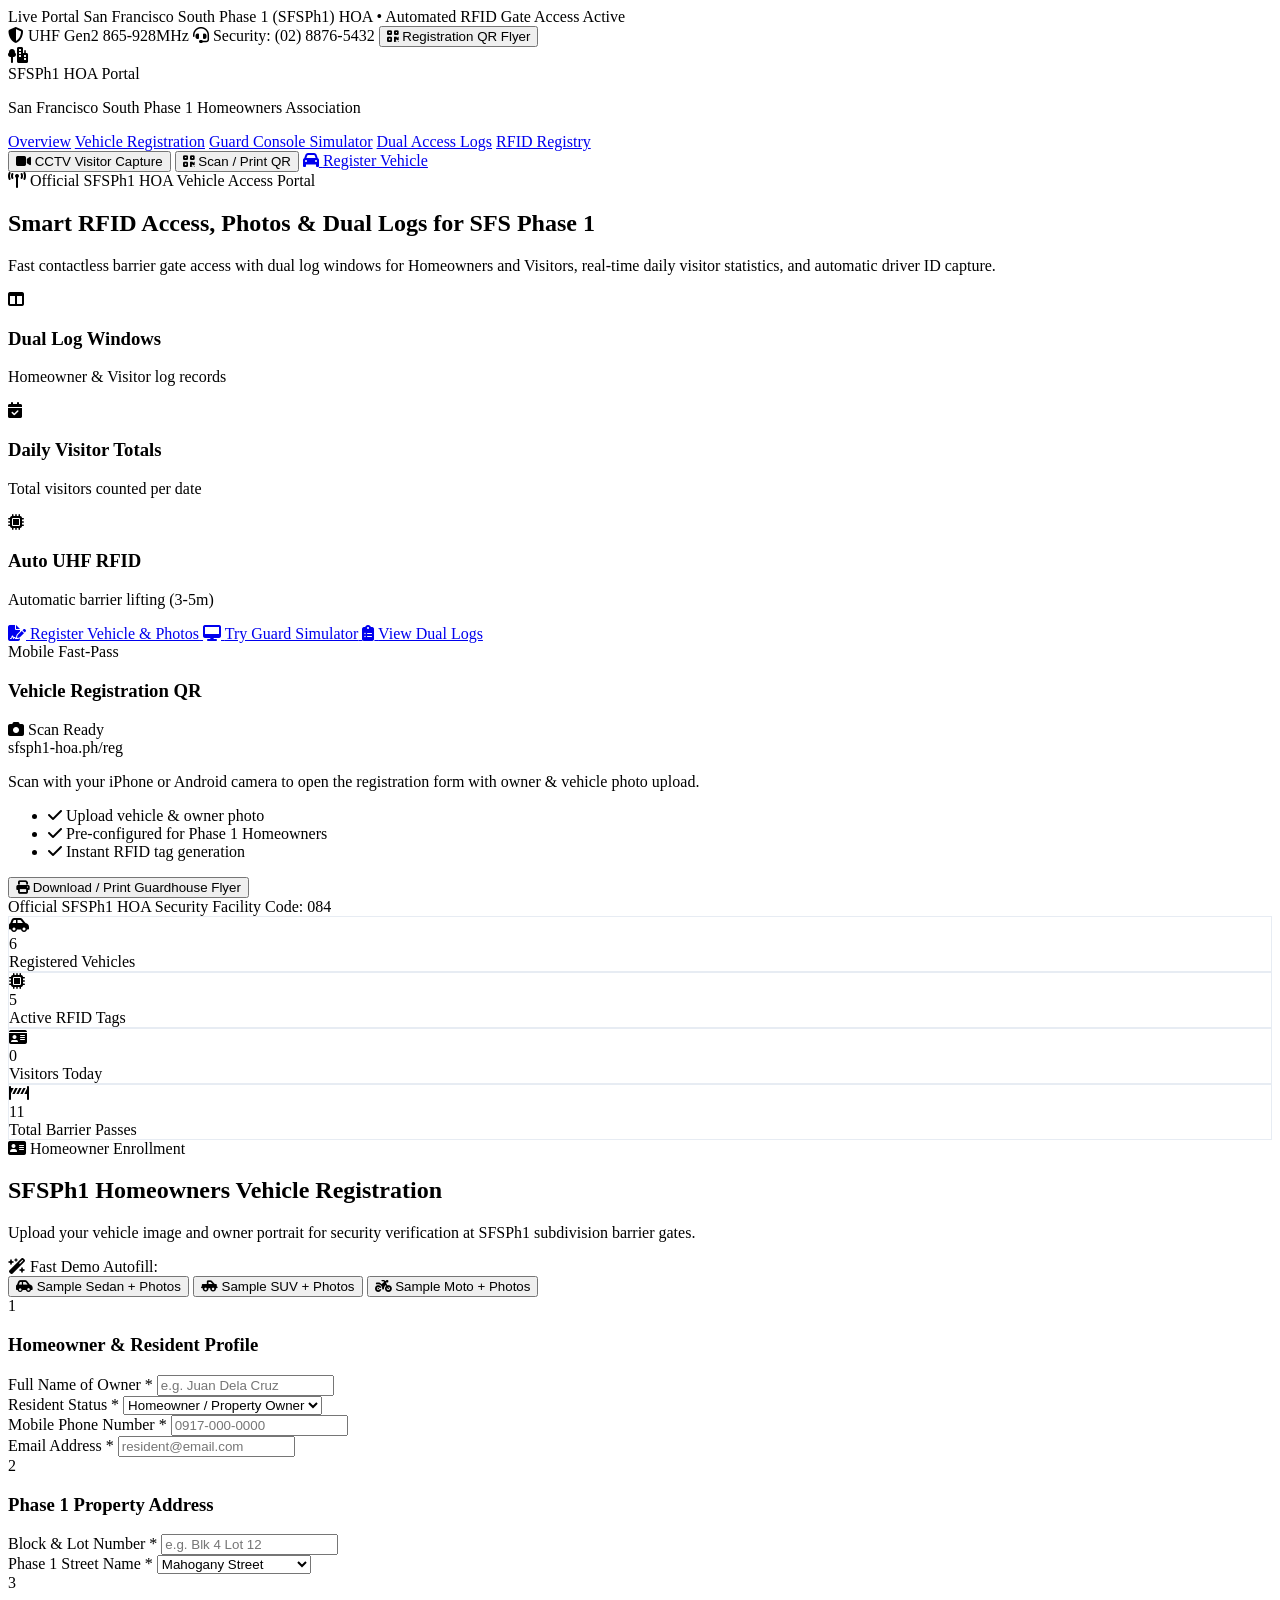
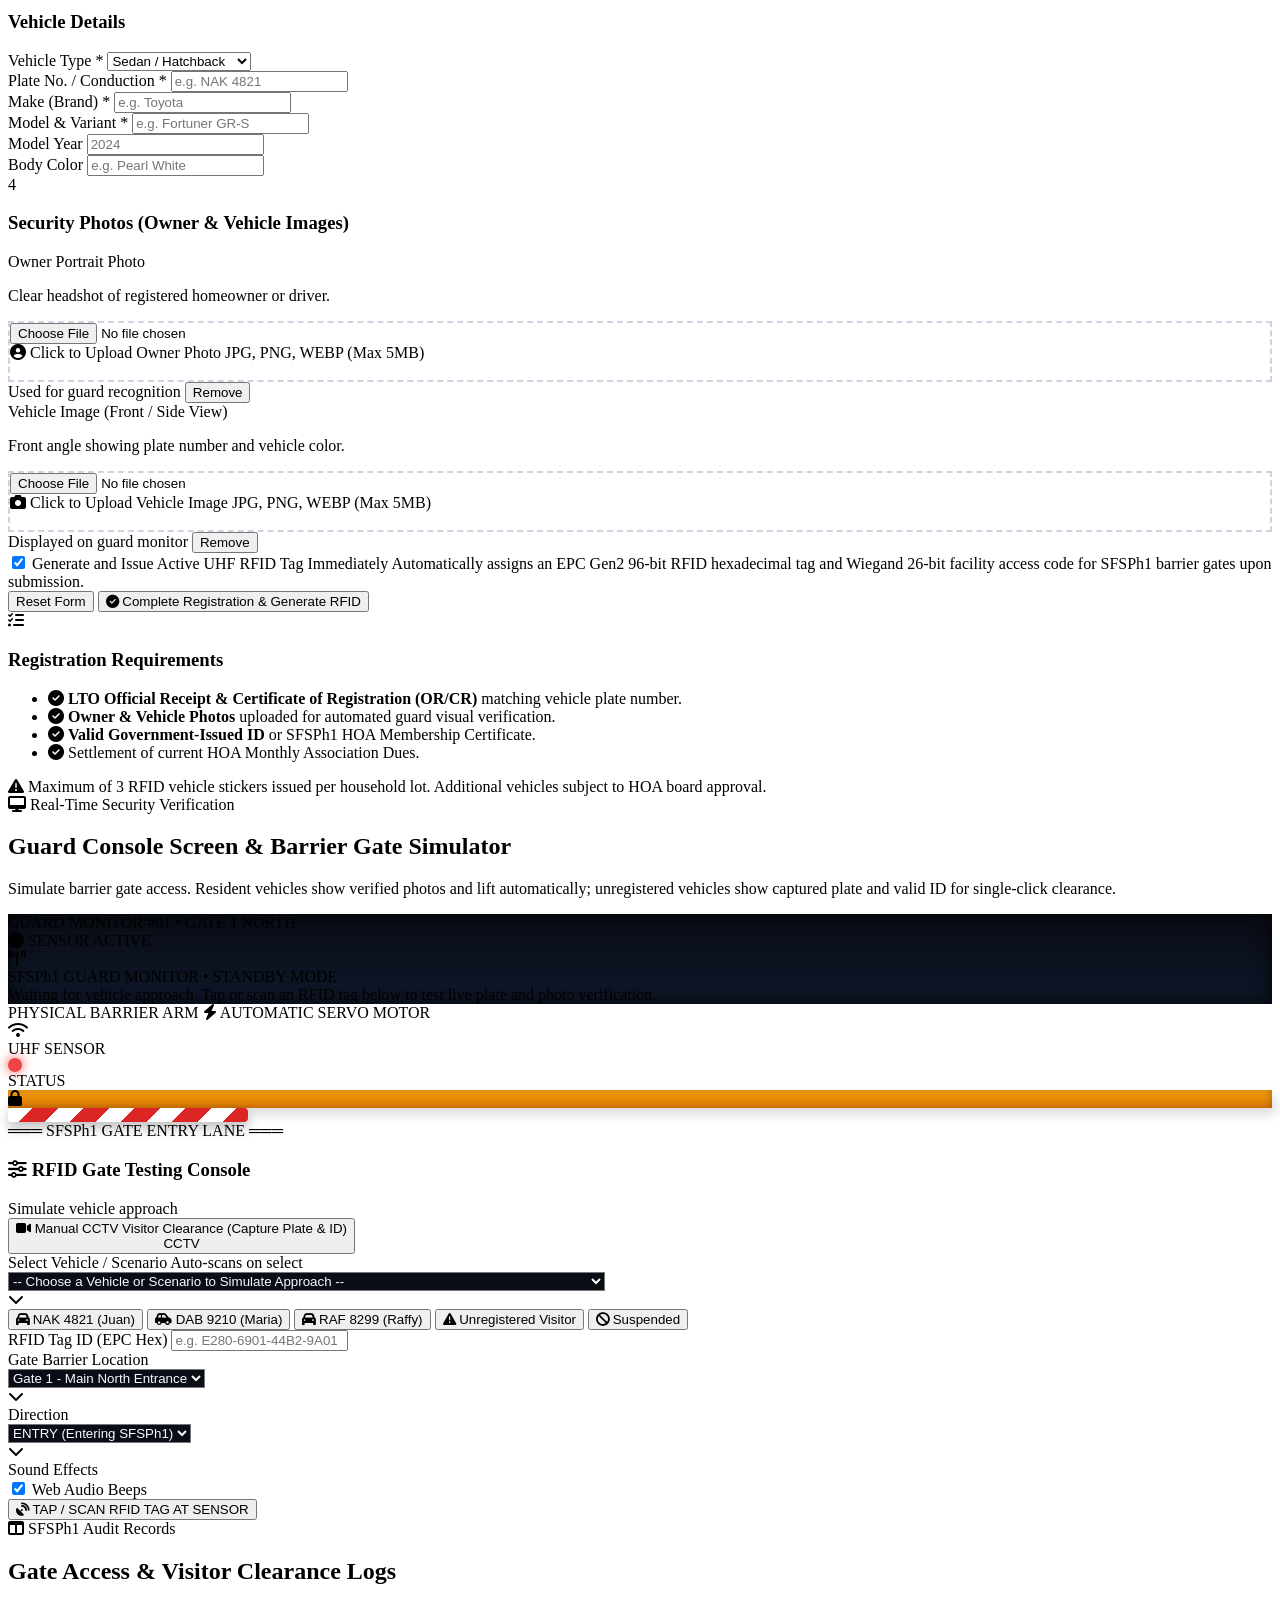
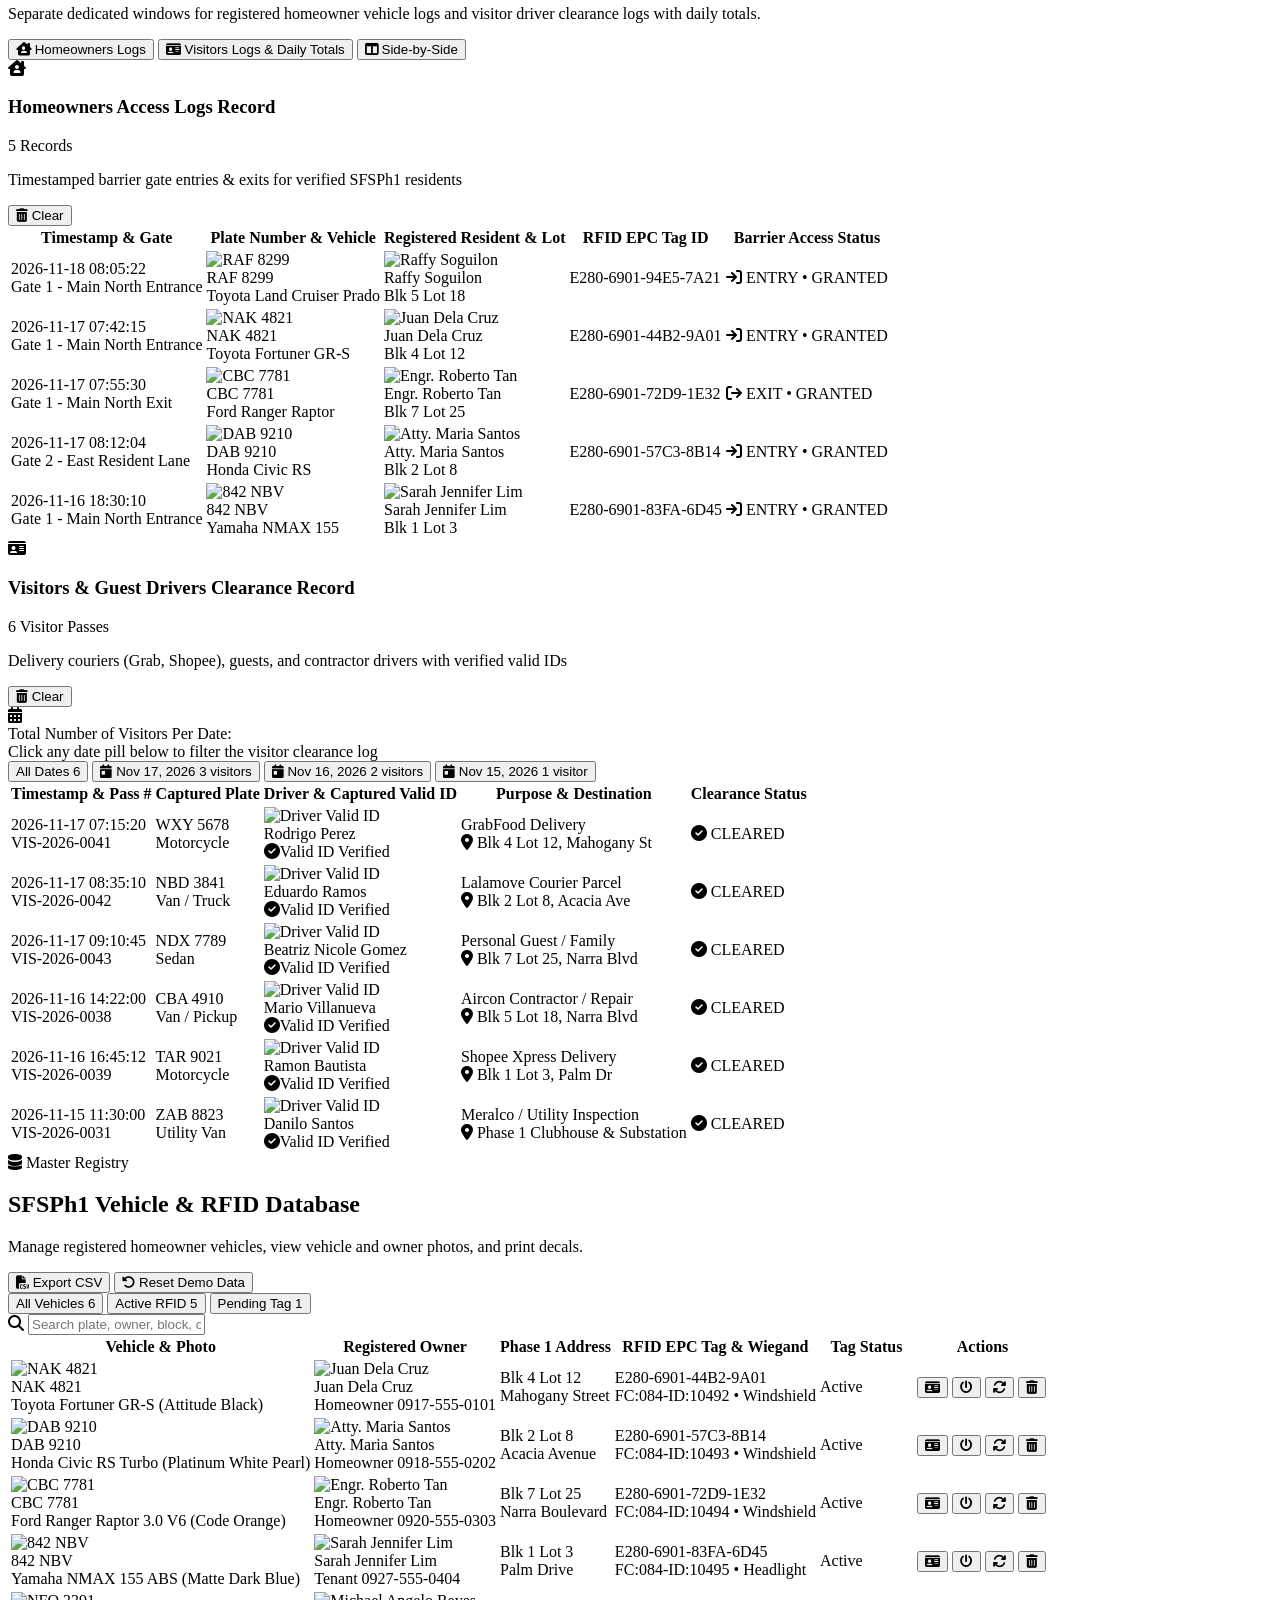
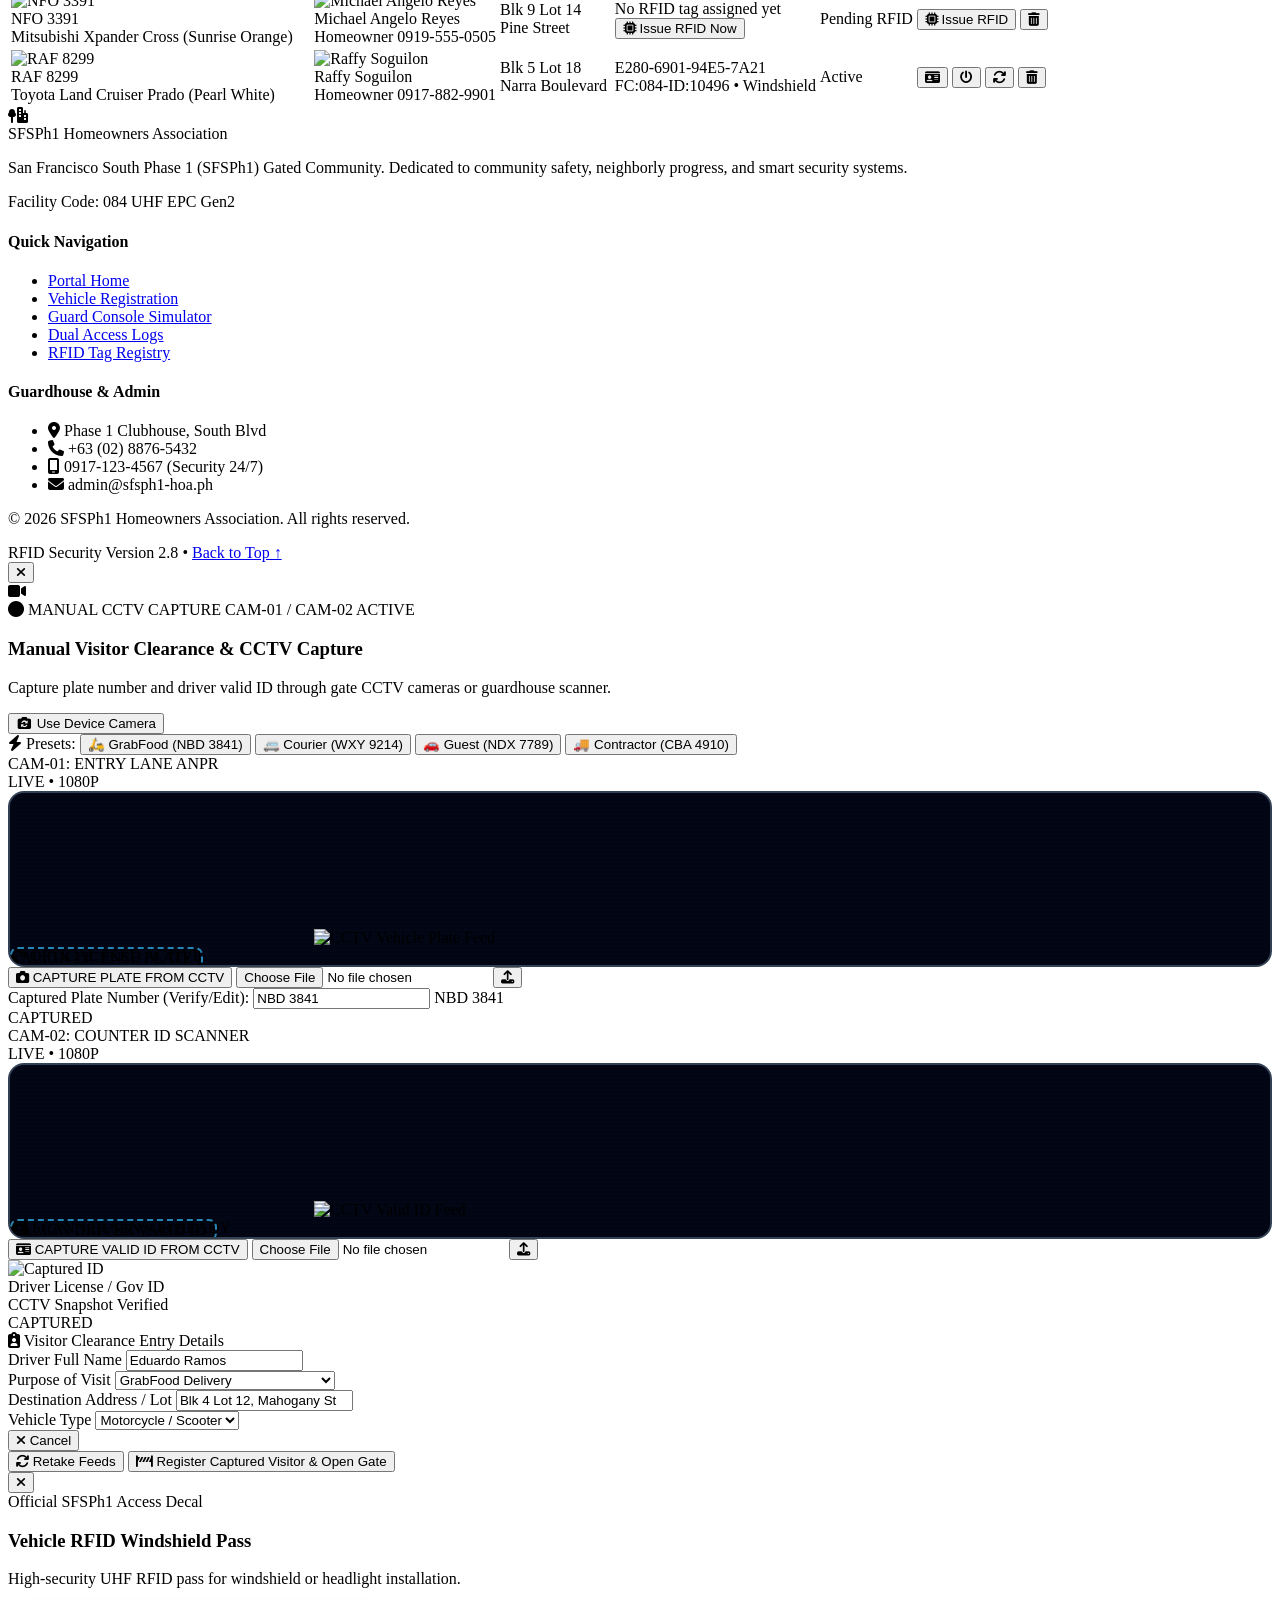
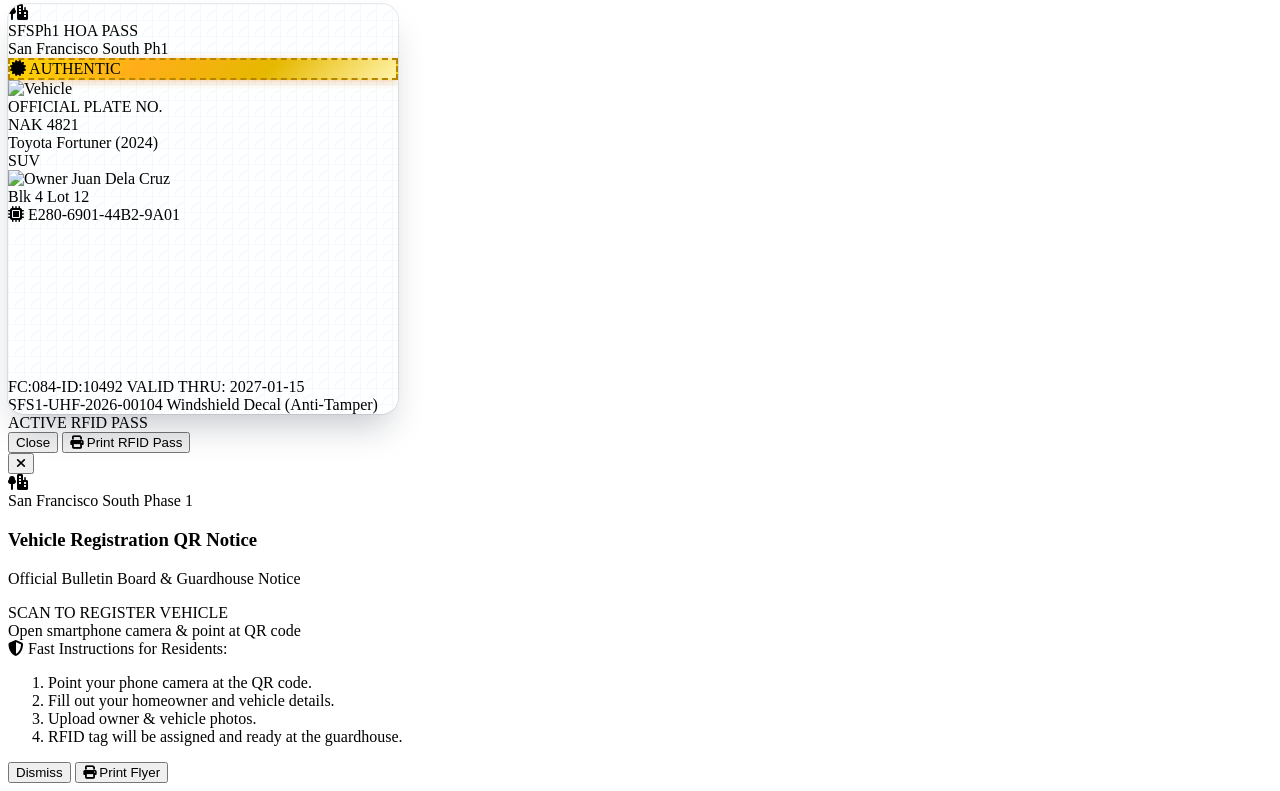
==== commit 5ffe3d5c: "feat(homeowners): register Raffy Soguilon as verified homeowner with active UHF RFID tag and access " ====
--- a/index.html
+++ b/index.html
@@ -710,6 +710,9 @@
                                 <button type="button" onclick="app.selectAndSimulateVehicle('veh-002')" class="px-2.5 py-1 rounded-lg bg-slate-900/90 hover:bg-sky-950 text-slate-300 hover:text-sky-300 border border-slate-700/80 hover:border-sky-500/60 text-[11px] font-semibold flex items-center gap-1.5 transition-all shadow-sm">
                                     <i class="fa-solid fa-car-side text-emerald-400 text-[10px]"></i> DAB 9210 (Maria)
                                 </button>
+                                <button type="button" onclick="app.selectAndSimulateVehicle('veh-006')" class="px-2.5 py-1 rounded-lg bg-slate-900/90 hover:bg-sky-950 text-slate-300 hover:text-sky-300 border border-slate-700/80 hover:border-purple-500/60 text-[11px] font-semibold flex items-center gap-1.5 transition-all shadow-sm">
+                                    <i class="fa-solid fa-car text-purple-400 text-[10px]"></i> RAF 8299 (Raffy)
+                                </button>
                                 <button type="button" onclick="app.selectAndSimulateVehicle('test_unregistered')" class="px-2.5 py-1 rounded-lg bg-amber-950/40 hover:bg-amber-900/60 text-amber-300 border border-amber-500/40 hover:border-amber-400 text-[11px] font-semibold flex items-center gap-1.5 transition-all shadow-sm">
                                     <i class="fa-solid fa-triangle-exclamation text-amber-400 text-[10px]"></i> Unregistered Visitor
                                 </button>
